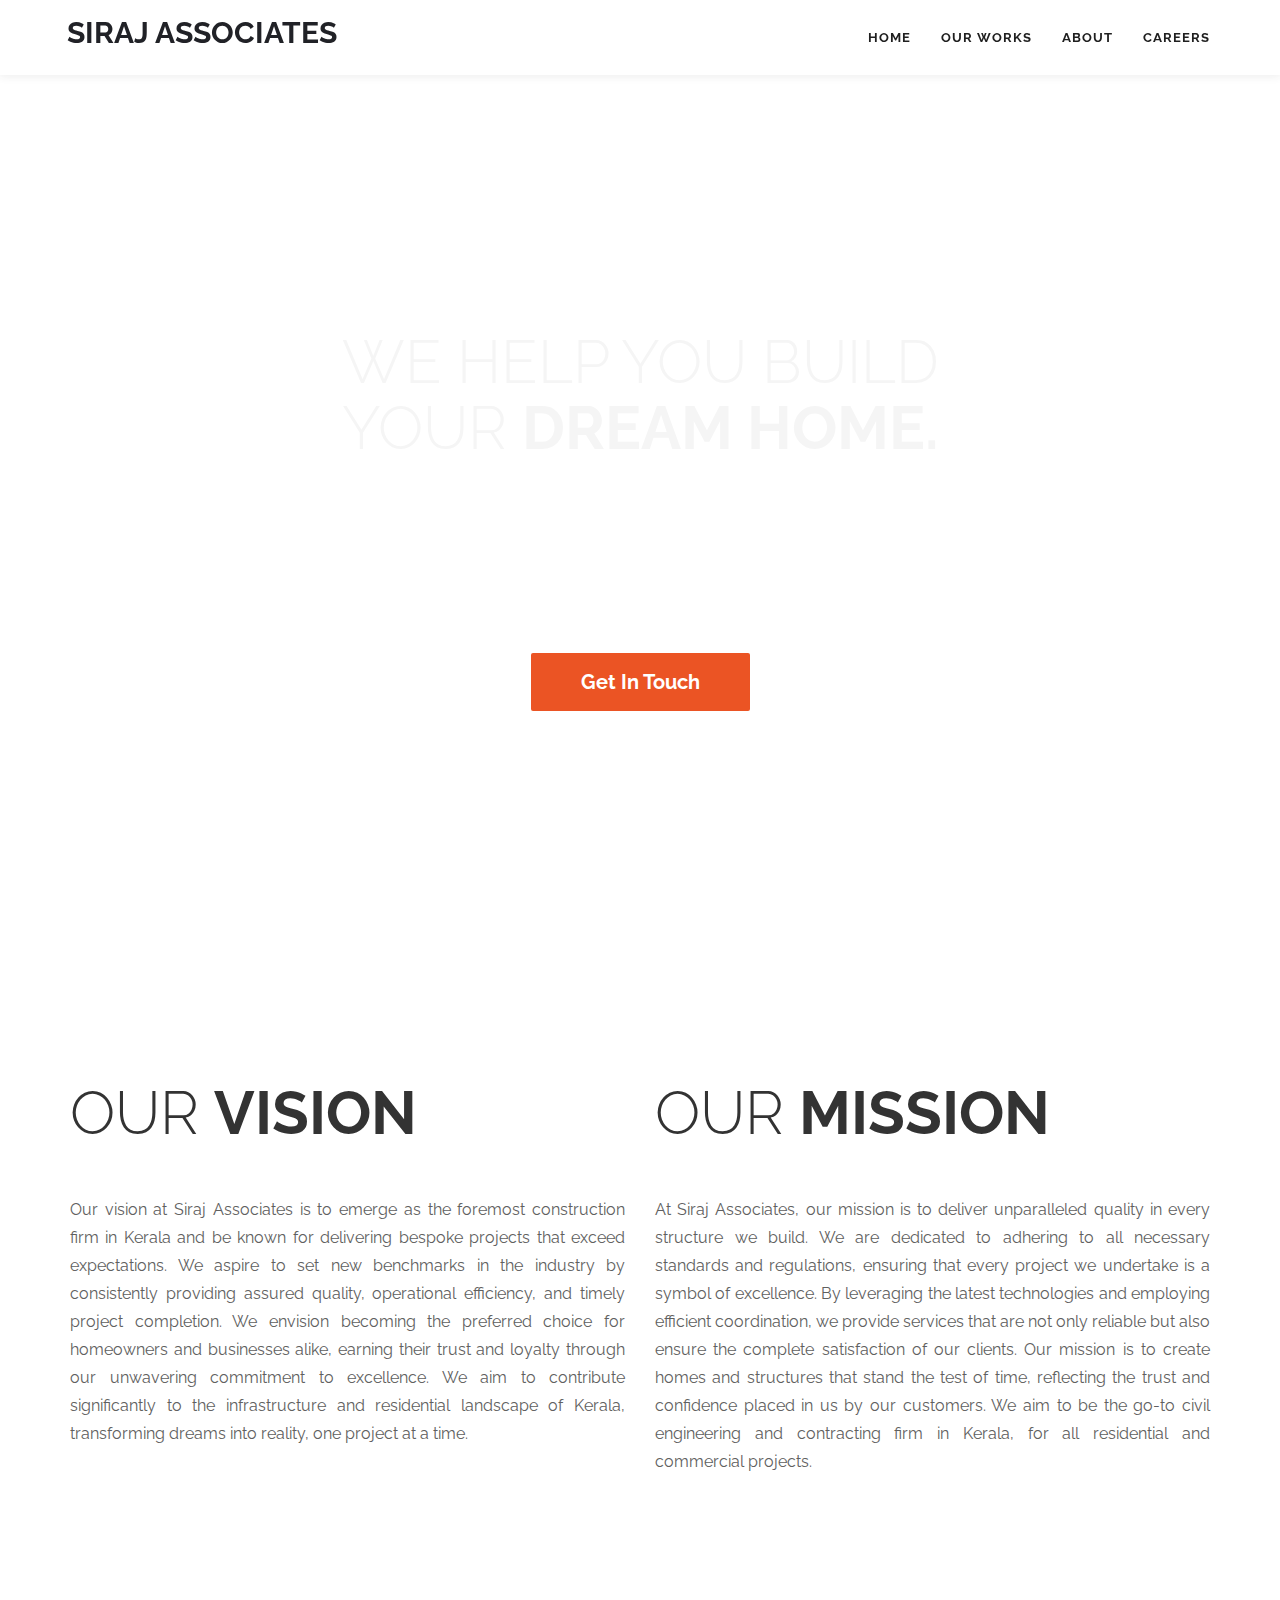
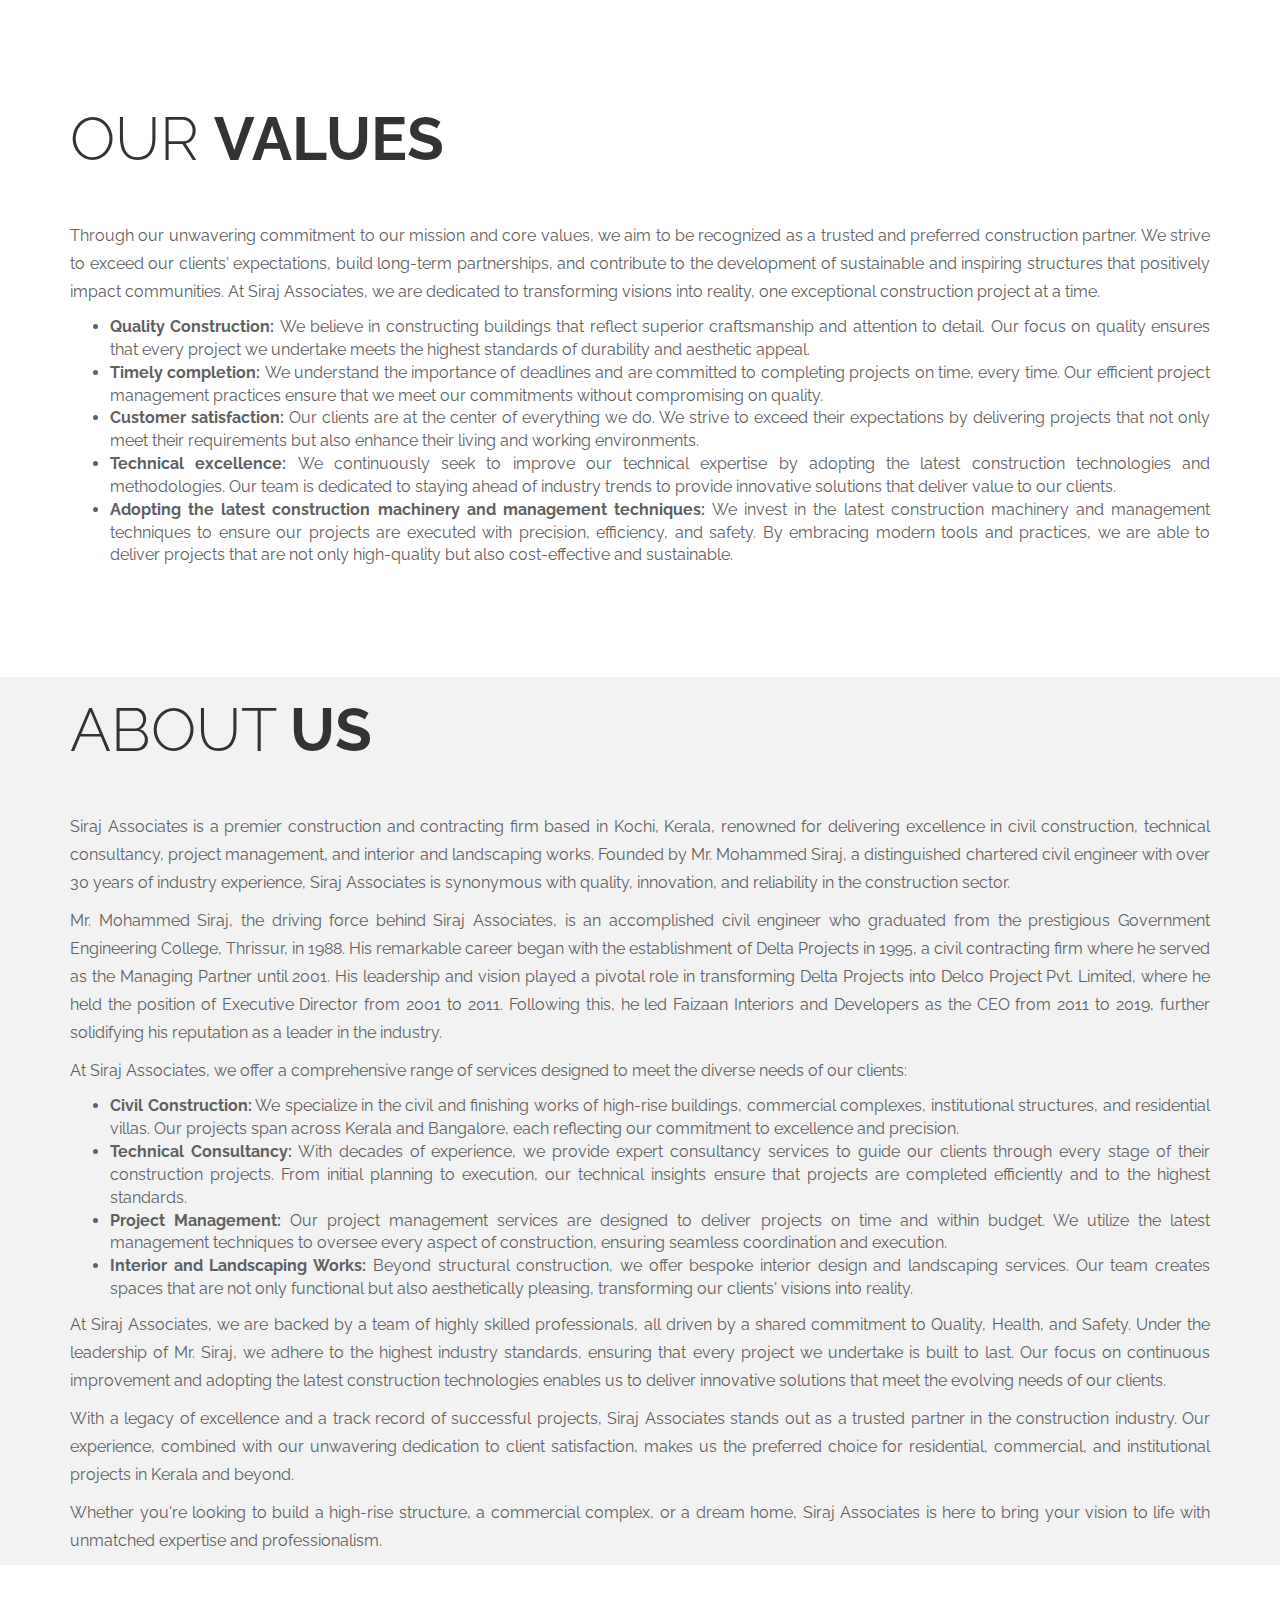
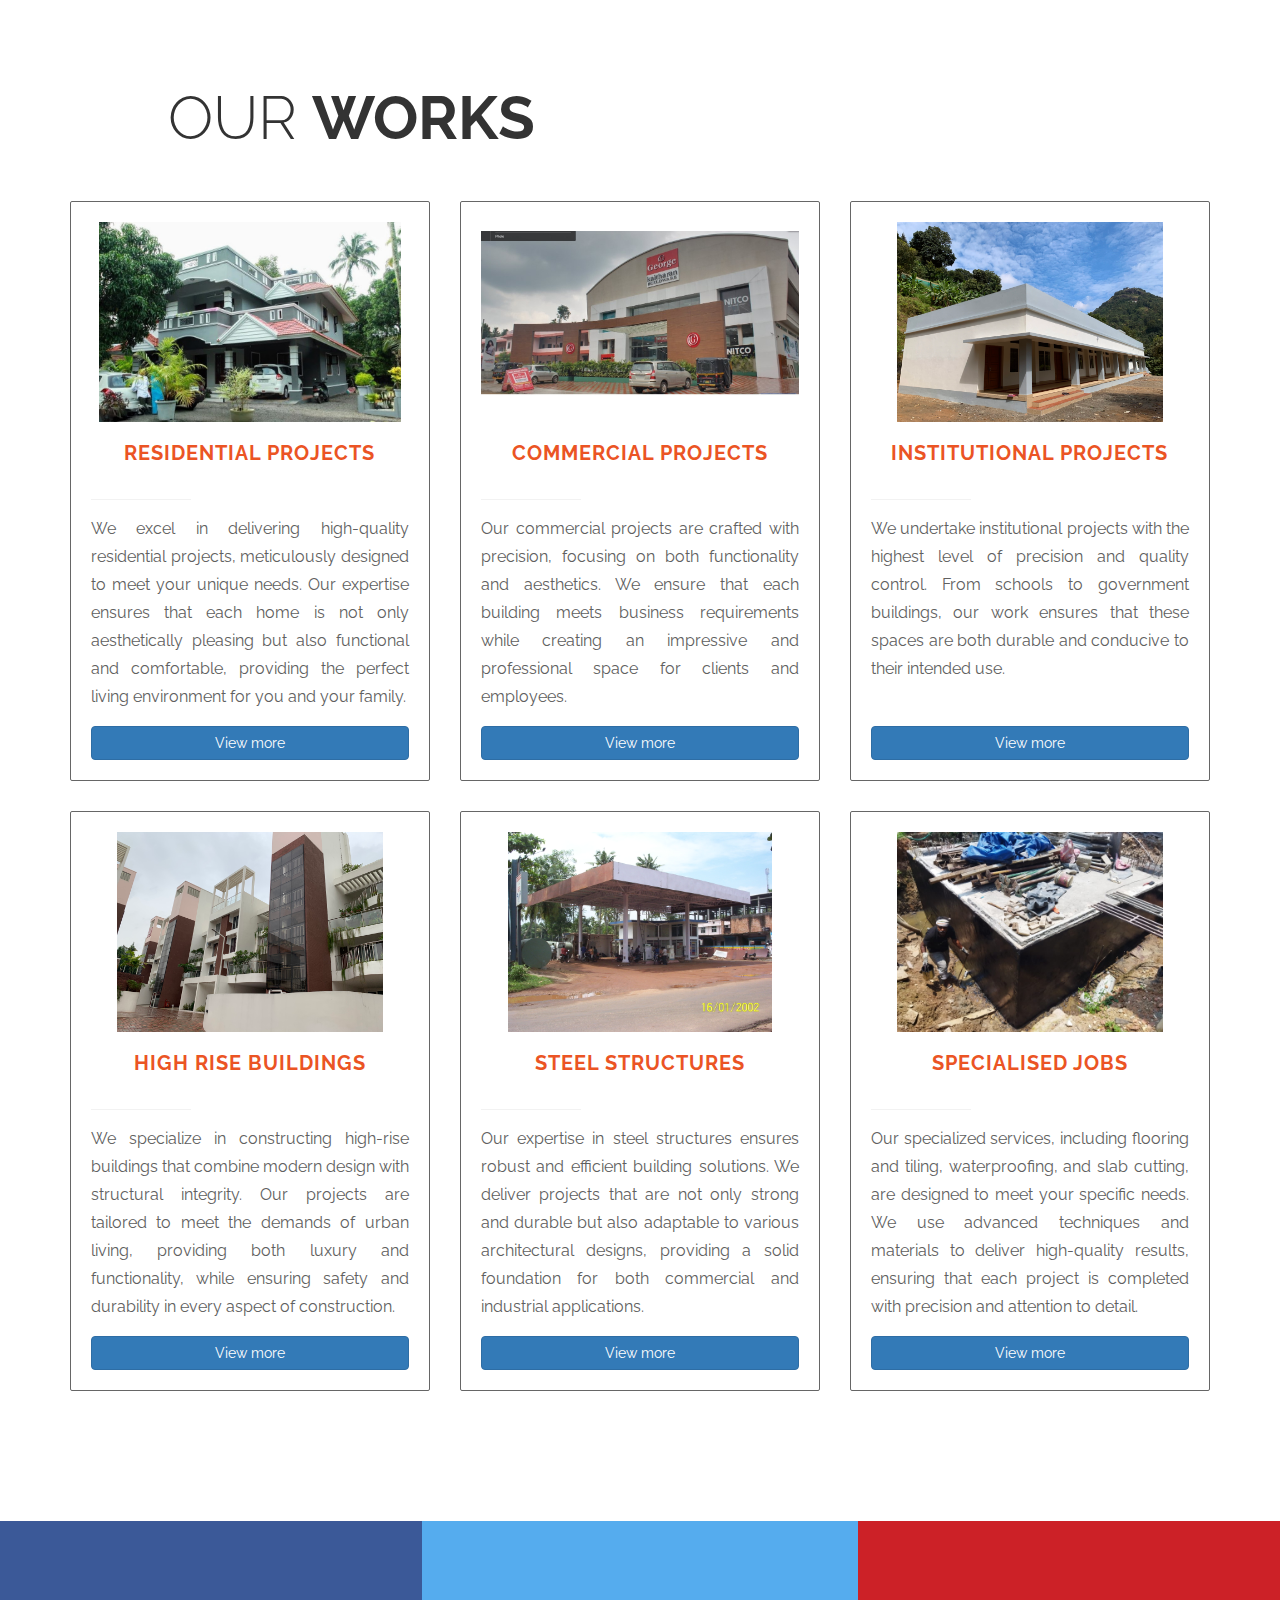
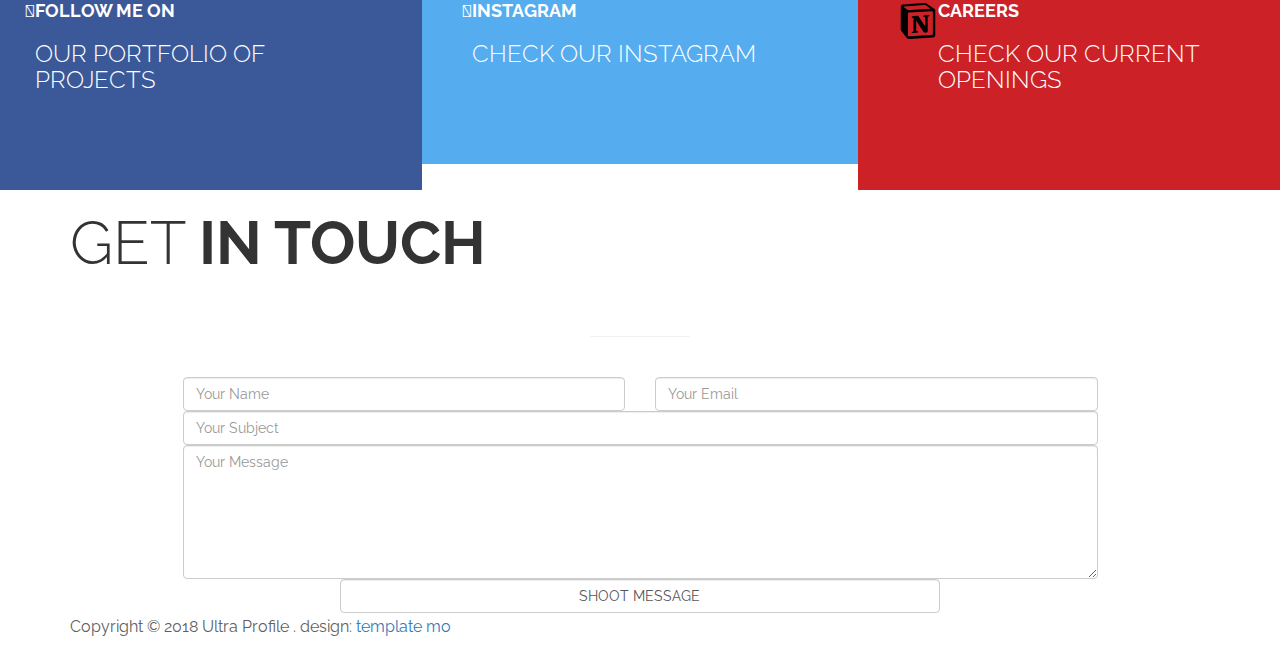
==== index.html @ d0ce7a7d "Update index.html" ====
<!DOCTYPE html>
<html lang="en">

<head>
    <meta charset="utf-8">
    <meta http-equiv="X-UA-Compatible" content="IE=Edge">
    <meta name="viewport" content="width=device-width, initial-scale=1">
    <meta name="keywords" content="">
    <meta name="description" content="">
    <!-- SITE TITLE -->
    <title>Siraj Associates</title>
    <!-- STYLESHEETS -->
    <link rel="stylesheet" href="css/bootstrap.min.css">
    <link rel="stylesheet" href="css/font-awesome.min.css">
    <link rel="stylesheet" href="css/templatemo-style.css">
    <link href='//fonts.googleapis.com/css?family=Raleway:400,300,600,700' rel='stylesheet' type='text/css'>

    <style>
        /* Custom styles for heading colors */
        h2.title {
            color: #333; /* Replace with the navbar item color */
        }
        }

        /* Matching color for the description sentence */
        .tm-home-description {
            color: #333; /* Replace with the same color as "We help you build your dream home." */
        }

        /* Fix for mobile scrolling issues */
        @media (max-width: 767px) {
            body {
                padding-top: 70px; /* Adjust based on your navbar height */
            }

            .navbar-fixed-top {
                position: absolute;
            }

            #home, #vision, #values, #about, #work {
                position: relative;
                z-index: 1;
                background-color: #ffffff;
            }

            .templatemo-home {
                min-height: auto;
                padding: 60px 0;
            }

            .sticky-navigation {
                position: fixed;
                top: 0;
                width: 100%;
                z-index: 100;
            }
        }
    </style>
</head>

<body data-spy="scroll" data-target="#rock-navigation">
    <!-- START NAVIGATION -->
    <div class="navbar navbar-default bs-dos-nav navbar-fixed-top sticky-navigation" role="navigation">
        <div class="container">

            <div class="navbar-header">
                <button class="navbar-toggle" data-toggle="collapse" data-target="#rock-navigation">
                    <span class="icon icon-bar"></span>
                    <span class="icon icon-bar"></span>
                    <span class="icon icon-bar"></span>
                </button>
                <a href="#" class="navbar-brand">SIRAJ ASSOCIATES</a>
            </div>
            <nav class="collapse navbar-collapse" id="rock-navigation">
                <ul class="nav navbar-nav navbar-right main-navigation text-uppercase">
                    <li><a href="#home" class="smoothScroll">Home</a></li>
                    <li><a href="#work" class="smoothScroll">Our Works</a></li>
                    <li><a href="#about" class="smoothScroll">About</a></li>
                    <li><a href="https://aqco.notion.site/Careers-at-Siraj-Associates-a86188a0a82646768760456f6e87852b" target="_blank" class="smoothScroll">Careers</a></li>
                </ul>
            </nav>
        </div>
    </div>
    <!-- END NAVIGATION -->

    <!-- START HOME -->
<section id="home" class="templatemo-home">
    <div class="container">
        <div class="row">
            <div class="col-md-2 col-sm-1"></div>
            <div class="col-md-8 col-sm-10">
                <h1 class="tm-home-title">We help you build your <strong>dream home.</strong></h1>
                <h2 class="tm-home-description" style="color: white;">We are a construction and contracting firm from <strong>Cochin</strong>. We strive to provide the highest <strong>quality</strong> service with a commitment to <strong>safety</strong> and <strong>customer satisfaction</strong>.</h2>
                <a href="https://api.whatsapp.com/send?phone=+916235393474&text=Hello%2C%20I%20would%20like%20to%20get%20in%20touch%20with%20Siraj%20Associates" class="btn btn-default smoothScroll tm-view-more-btn">Get In Touch</a>
            </div>
            <div class="col-md-2 col-sm-1"></div>
        </div>
    </div>
</section>
    <!-- END HOME -->

    <!-- START RESUME (VISION, MISSION, VALUES) -->
    <section id="vision" class="tm-padding-top-bottom-100">
        <div class="container">
            <div class="row">
                <!-- Left column -->
                <div class="col-md-6 col-sm-6">
                    <h2 class="title">Our <strong>Vision</strong></h2>
                    <p style="text-align: justify;">Our vision at Siraj Associates is to emerge as the foremost construction firm in Kerala and be known for delivering bespoke projects that exceed expectations. We aspire to set new benchmarks in the industry by consistently providing assured quality, operational efficiency, and timely project completion. We envision becoming the preferred choice for homeowners and businesses alike, earning their trust and loyalty through our unwavering commitment to excellence. We aim to contribute significantly to the infrastructure and residential landscape of Kerala, transforming dreams into reality, one project at a time.</p>
                </div>
                <!-- Right column -->
                <div class="col-md-6 col-sm-6">
                    <h2 class="title">Our <strong>Mission</strong></h2>
                    <p style="text-align: justify;">At Siraj Associates, our mission is to deliver unparalleled quality in every structure we build. We are dedicated to adhering to all necessary standards and regulations, ensuring that every project we undertake is a symbol of excellence. By leveraging the latest technologies and employing efficient coordination, we provide services that are not only reliable but also ensure the complete satisfaction of our clients. Our mission is to create homes and structures that stand the test of time, reflecting the trust and confidence placed in us by our customers. We aim to be the go-to civil engineering and contracting firm in Kerala, for all residential and commercial projects.</p>
                </div>
            </div>
        </div>
    </section>

    <section id="values" class="tm-padding-top-bottom-100">
        <div class="container">
            <div class="row">
                <div class="col-md-12">
                    <h2 class="title">Our <strong>Values</strong></h2>
                    <p style="text-align: justify;">Through our unwavering commitment to our mission and core values, we aim to be recognized as a trusted and preferred construction partner. We strive to exceed our clients' expectations, build long-term partnerships, and contribute to the development of sustainable and inspiring structures that positively impact communities. At Siraj Associates, we are dedicated to transforming visions into reality, one exceptional construction project at a time.</p>
                    <ul style="text-align: justify;">
                        <li><strong>Quality Construction: </strong>We believe in constructing buildings that reflect superior craftsmanship and attention to detail. Our focus on quality ensures that every project we undertake meets the highest standards of durability and aesthetic appeal.</li>
                        <li><strong>Timely completion: </strong>We understand the importance of deadlines and are committed to completing projects on time, every time. Our efficient project management practices ensure that we meet our commitments without compromising on quality.</li>
                        <li><strong>Customer satisfaction: </strong>Our clients are at the center of everything we do. We strive to exceed their expectations by delivering projects that not only meet their requirements but also enhance their living and working environments.</li>
                        <li><strong>Technical excellence: </strong>We continuously seek to improve our technical expertise by adopting the latest construction technologies and methodologies. Our team is dedicated to staying ahead of industry trends to provide innovative solutions that deliver value to our clients.</li>
                        <li><strong>Adopting the latest construction machinery and management techniques: </strong>We invest in the latest construction machinery and management techniques to ensure our projects are executed with precision, efficiency, and safety. By embracing modern tools and practices, we are able to deliver projects that are not only high-quality but also cost-effective and sustainable.</li>
                    </ul>
                </div>
            </div>
        </div>
    </section>
    <!-- END RESUME -->
<!--Start About-->
   <section id="about" class="tm-about" style="background-color: #f2f2f2;">
    <div class="container">
        <div class="row">
            <div class="col-md-12">
                <h2 class="title">About <strong>Us</strong></h2>
                <p style="text-align: justify;">Siraj Associates is a premier construction and contracting firm based in Kochi, Kerala, renowned for delivering excellence in civil construction, technical consultancy, project management, and interior and landscaping works. Founded by Mr. Mohammed Siraj, a distinguished chartered civil engineer with over 30 years of industry experience, Siraj Associates is synonymous with quality, innovation, and reliability in the construction sector.</p>
                <p style="text-align: justify;">Mr. Mohammed Siraj, the driving force behind Siraj Associates, is an accomplished civil engineer who graduated from the prestigious Government Engineering College, Thrissur, in 1988. His remarkable career began with the establishment of Delta Projects in 1995, a civil contracting firm where he served as the Managing Partner until 2001. His leadership and vision played a pivotal role in transforming Delta Projects into Delco Project Pvt. Limited, where he held the position of Executive Director from 2001 to 2011. Following this, he led Faizaan Interiors and Developers as the CEO from 2011 to 2019, further solidifying his reputation as a leader in the industry.</p>
                <p style="text-align: justify;">At Siraj Associates, we offer a comprehensive range of services designed to meet the diverse needs of our clients:</p>
                <ul style="text-align: justify;">
                    <li><strong>Civil Construction:</strong> We specialize in the civil and finishing works of high-rise buildings, commercial complexes, institutional structures, and residential villas. Our projects span across Kerala and Bangalore, each reflecting our commitment to excellence and precision.</li>
                    <li><strong>Technical Consultancy:</strong> With decades of experience, we provide expert consultancy services to guide our clients through every stage of their construction projects. From initial planning to execution, our technical insights ensure that projects are completed efficiently and to the highest standards.</li>
                    <li><strong>Project Management:</strong> Our project management services are designed to deliver projects on time and within budget. We utilize the latest management techniques to oversee every aspect of construction, ensuring seamless coordination and execution.</li>
                    <li><strong>Interior and Landscaping Works:</strong> Beyond structural construction, we offer bespoke interior design and landscaping services. Our team creates spaces that are not only functional but also aesthetically pleasing, transforming our clients' visions into reality.</li>
                </ul>
                <p style="text-align: justify;">At Siraj Associates, we are backed by a team of highly skilled professionals, all driven by a shared commitment to Quality, Health, and Safety. Under the leadership of Mr. Siraj, we adhere to the highest industry standards, ensuring that every project we undertake is built to last. Our focus on continuous improvement and adopting the latest construction technologies enables us to deliver innovative solutions that meet the evolving needs of our clients.</p>
                <p style="text-align: justify;">With a legacy of excellence and a track record of successful projects, Siraj Associates stands out as a trusted partner in the construction industry. Our experience, combined with our unwavering dedication to client satisfaction, makes us the preferred choice for residential, commercial, and institutional projects in Kerala and beyond.</p>
                <p style="text-align: justify;">Whether you're looking to build a high-rise structure, a commercial complex, or a dream home, Siraj Associates is here to bring your vision to life with unmatched expertise and professionalism.</p>
            </div>
        </div>
    </div>
</section>
<!-- END ABOUT -->


    <!-- START WORK -->
    <section id="work" class="tm-padding-top-bottom-100">
        <div class="container">
            <div class="row">
                <div class="col-md-offset-1 col-md-11">
                    <h2 class="title">Our <strong>Works</strong></h2>
                </div>
            </div>
            <div class="work-container">
                <!-- Residential Projects -->
                <div class="work-item">
                    <div class="work-wrapper">
                        <a href="https://www.behance.net/gallery/204777615/Residential-projects">
                            <div class="image-placeholder">
                                <img src="images/res 1.JPG" alt="Residential Projects">
                            </div>
                            <h3 class="text-uppercase tm-work-h3">RESIDENTIAL PROJECTS</h3>
                        </a>
                        <hr>
                        <p style="text-align: justify;">We excel in delivering high-quality residential projects, meticulously designed to meet your unique needs. Our expertise ensures that each home is not only aesthetically pleasing but also functional and comfortable, providing the perfect living environment for you and your family.</p>
                        <a href="https://www.behance.net/gallery/204777615/Residential-projects" class="btn btn-primary">View more</a>
                    </div>
                </div>

                <!-- Commercial Projects -->
                <div class="work-item">
                    <div class="work-wrapper">
                        <a href="https://www.behance.net/gallery/204777483/Commercial-Buildings">
                            <div class="image-placeholder">
                                <img src="images/com 1.jpg" alt="Commercial Projects">
                            </div>
                            <h3 class="text-uppercase tm-work-h3">COMMERCIAL PROJECTS</h3>
                        </a>
                        <hr>
                        <p style="text-align: justify;">Our commercial projects are crafted with precision, focusing on both functionality and aesthetics. We ensure that each building meets business requirements while creating an impressive and professional space for clients and employees.</p>
                        <a href="https://www.behance.net/gallery/204777483/Commercial-Buildings" class="btn btn-primary">View more</a>
                    </div>
                </div>

                <!-- Institutional Projects -->
                <div class="work-item">
                    <div class="work-wrapper">
                        <a href="https://www.behance.net/gallery/204776405/Schools">
                            <div class="image-placeholder">
                                <img src="images/school 4.JPG" alt="Institutional Projects">
                            </div>
                            <h3 class="text-uppercase tm-work-h3">INSTITUTIONAL PROJECTS</h3>
                        </a>
                        <hr>
                        <p style="text-align: justify;">We undertake institutional projects with the highest level of precision and quality control. From schools to government buildings, our work ensures that these spaces are both durable and conducive to their intended use.</p>
                        <a href="https://www.behance.net/gallery/204776405/Schools" class="btn btn-primary">View more</a>
                    </div>
                </div>

               <!-- HIGH RISE BUILDINGS -->
<div class="work-item">
    <div class="work-wrapper">
        <a href="https://www.behance.net/gallery/206910641/High-rise-buildings">
            <div class="image-placeholder">
                                <img src="images/highrise.JPG" alt="High Rise">
                            </div>
            <h3 class="text-uppercase tm-work-h3">HIGH RISE BUILDINGS</h3>
        </a>
        <hr>
        <p style="text-align: justify;">We specialize in constructing high-rise buildings that combine modern design with structural integrity. Our projects are tailored to meet the demands of urban living, providing both luxury and functionality, while ensuring safety and durability in every aspect of construction.</p>
        <a href="https://www.behance.net/gallery/206910641/High-rise-buildings" class="btn btn-primary">View more</a>
    </div>
</div>

<!-- STEEL STRUCTURES -->
<div class="work-item">
    <div class="work-wrapper">
        <a href="https://www.behance.net/gallery/204763723/Flooring-and-tiling">
            <div class="image-placeholder">
                <img src="images/steel.JPG" alt="Steel Structures">
            </div>
            <h3 class="text-uppercase tm-work-h3">STEEL STRUCTURES</h3>
        </a>
        <hr>
        <p style="text-align: justify;">Our expertise in steel structures ensures robust and efficient building solutions. We deliver projects that are not only strong and durable but also adaptable to various architectural designs, providing a solid foundation for both commercial and industrial applications.</p>
        <a href="https://www.behance.net/gallery/204763723/Flooring-and-tiling" class="btn btn-primary">View more</a>
    </div>
</div>

<!-- SPECIALISED JOBS -->
<div class="work-item">
    <div class="work-wrapper">
        <a href="https://www.behance.net/gallery/204764161/Slab-cutting-and-concrete-wall-cutting">
            <div class="image-placeholder">
                <img src="images/special.JPG" alt="Special Jobs">
            </div>
            <h3 class="text-uppercase tm-work-h3">SPECIALISED JOBS</h3>
        </a>
        <hr>
        <p style="text-align: justify;">Our specialized services, including flooring and tiling, waterproofing, and slab cutting, are designed to meet your specific needs. We use advanced techniques and materials to deliver high-quality results, ensuring that each project is completed with precision and attention to detail.</p>
        <a href="https://www.behance.net/gallery/204764161/Slab-cutting-and-concrete-wall-cutting" class="btn btn-primary">View more</a>
    </div>
</div>
            </div>
        </div>
    </section>
    <!-- END WORK -->
<!-- START SOCIAL -->
	<section id="social" class="tm-social">
		<div class="container">
			<div class="row">
				<div class="col-md-4 col-sm-4 wow rotateInUpLeft" data-wow-delay="0.3s">
					<div class="media facebook">
						<a href="https://www.behance.net/ashfaqueahammed3">
							<div class="media-object pull-left">
								<i class="fa-brands fa-behance"></i>
							</div>
							<div class="media-body">
								<h4 class="media-heading tm-social-title">Follow me on</h4>
								<h3>Our Portfolio of projects</h3>
							</div>
						</a>
					</div>
				</div>
				<div class="col-md-4 col-sm-4 wow rotateInUpLeft" data-wow-delay="0.6s">
					<div class="media twitter">
						<a href="#">
							<div class="media-object pull-left">
								<i class="fa-brands fa-instagram"></i>
							</div>
							<div class="media-body">
								<h4 class="media-heading tm-social-title">Instagram</h4>
								<h3>Check our Instagram</h3>
							</div>
						</a>
					</div>
				</div>
				<div class="col-md-4 col-sm-4 wow rotateInUpLeft" data-wow-delay="0.9s">
    <div class="media pinterest">
        <a href="https://aqco.notion.site/Careers-at-Siraj-Associates-a86188a0a82646768760456f6e87852b" target="_blank">
            <div class="media-object pull-left">
                <img src="images/notion.svg" alt="Notion Logo" style="width:40px; height:auto;">
            </div>
            <div class="media-body">
                <h4 class="media-heading tm-social-title">Careers</h4>
                <h3>Check our current openings</h3>
            </div>
        </a>
    </div>
</div>
			</div>
		</div>
	</section>
	<!-- END SOCIAL -->

<!-- START CONTACT -->
	<section id="contact" class="tm-contact">
		<div class="container">
			<div class="row">
				<div class="col-md-12">					
					<h2 class="title">Get <strong>In Touch</strong></h2>
					<hr>					
				</div>
				<div class="col-md-1 col-sm-1"></div>
				<div class="col-md-10 col-sm-10">
					<form action="#" method="post">
						<div class="col-md-6 col-sm-6">
							<input class="form-control" type="text" placeholder="Your Name">
						</div>
						<div class="col-md-6 col-sm-6">
							<input class="form-control" type="email" placeholder="Your Email">
						</div>
						<div class="col-md-12 col-sm-12">
							<input class="form-control" type="text" placeholder="Your Subject">
							<textarea class="form-control" placeholder="Your Message" rows="6"></textarea>
						</div>
						<div class="col-md-offset-2 col-md-8 col-sm-offset-2 col-sm-8">
							<input class="form-control" type="submit" value="SHOOT MESSAGE">
						</div>
					</form>
				</div>
				<div class="col-md-1 col-sm-1"></div>
				<div class="col-md-12 col-sm-12">
					<p>Copyright &copy; 2018 Ultra Profile
                    . design: <a rel="nofollow noopener" href="https://templatemo.com">template mo</a></p>
				</div>
			</div>
		</div>
	</section>
	<!-- END CONTACT -->


    <!-- SCRIPTS -->
    <script src="js/jquery.js"></script>
    <script src="js/bootstrap.min.js"></script>
    <script src="js/jquery.stellar.min.js"></script>
    <script src="js/jquery.magnific-popup.min.js"></script>
    <script src="js/smoothscroll.js"></script>
    <script src="js/custom.js"></script>

</body>

</html>
---- css/templatemo-style.css ----
/* Base Styles */
body {
    background: #ffffff;
    font-family: 'Raleway', sans-serif;
    font-size: 16px;
    color: #606060;
    position: relative;
    padding-top: 60px; /* Adjusts for fixed navbar */
}

html, body {
    width: 100%;
    overflow-x: hidden;
}

h1, h2, h3 {
    font-weight: 300;
}

p {
    line-height: 28px;
}

hr {
    border-color: #f2f2f2;
    width: 100px;
    margin-bottom: 40px;
}

/* Title Styles */
.title {
    color: #f7ebeb;
    font-size: 60px;
    padding-bottom: 40px;
    text-transform: uppercase;
}

/* Navigation Styles */
.sticky-navigation {
    opacity: 1;
}

.navbar-default {
    position: fixed;
    top: 0;
    width: 100%;
    background: #fff;
    border: none;
    box-shadow: 0 2px 8px rgba(50, 50, 50, 0.08);
    margin: 0;
    padding: 0;
    z-index: 1000; /* Keeps navbar on top */
}

.navbar-default .navbar-brand {
    color: #212227;
    font-weight: bold;
    font-size: 30px;
    line-height: 45px;
    padding: 10px 0 0 12px;
}

.navbar-default .navbar-nav li a {
    color: #202020;
    font-size: 13px;
    font-weight: bold;
    line-height: 45px;
    letter-spacing: 1px;
}

.navbar-default .navbar-nav li a:hover,
.navbar-default .navbar-nav > .active > a {
    color: #eb5424;
    background-color: transparent;
}

.navbar-default .navbar-toggle {
    border: none;
    padding-top: 10px;
}

.navbar-default .navbar-toggle .icon-bar {
    background: #eb5424;
    border-color: transparent;
}

.navbar-default .navbar-toggle:hover,
.navbar-default .navbar-toggle:focus {
    background-color: transparent;
}

/* Home Section Styles */
.templatemo-home {
    background: url('../images/home-BG.jpg') no-repeat center center fixed;
    background-size: cover;
    color: #5f5f5f;
    display: flex;
    align-items: center;
    text-align: center;
    height: 100vh;
}

.tm-home-title,
.tm-home-subtitle {
    text-transform: uppercase;
}

.tm-home-title {
    font-size: 60px;
    color: #f5f5f5;
}

.tm-home-subtitle {
    color: #f5f5f5;
    font-weight: bold;
    padding-bottom: 40px;
    letter-spacing: 2px;
}

.tm-view-more-btn {
    background: #eb5424;
    color: #ffffff;
    border: none;
    border-radius: 2px;
    font-size: 20px;
    font-weight: 700;
    margin-top: 30px;
    padding: 15px 50px;
    transition: all 0.6s ease-in;
}

.tm-view-more-btn:hover {
    background: #ffffff;
    color: #eb5424;
}

/* Work Section Styles */
.tm-padding-top-bottom-100 {
    padding-top: 100px;
    padding-bottom: 100px;
}

.tm-work-h3 {
    color: #eb5424;
    font-size: 20px;
    font-weight: bold;
    letter-spacing: 1px;
    padding-bottom: 10px;
}

.work-container {
    display: flex;
    flex-wrap: wrap;
    justify-content: space-between;
}

.work-item {
    flex-basis: calc(33.333% - 20px);
    margin-bottom: 30px;
}

.work-wrapper {
    border: 1px solid #666;
    border-radius: 2px;
    text-align: center;
    padding: 20px;
    height: 100%;
    display: flex;
    flex-direction: column;
    transition: all 0.6s ease-in;
}

.work-wrapper:hover {
    border-color: #eb5424;
}

.image-placeholder {
    width: 100%;
    height: 200px;
    background-color: #ffffff;
    display: flex;
    align-items: center;
    justify-content: center;
    overflow: hidden;
    margin-bottom: 15px;
}

.image-placeholder img {
    max-width: 100%;
    max-height: 100%;
    object-fit: cover;
}

.work-wrapper hr {
    margin: 15px 0;
}

.work-wrapper p {
    flex-grow: 1;
    margin-bottom: 15px;
}

.btn-primary {
    display: inline-block;
    margin-top: auto;
}

/* About Us Section Styles */
.section-about-us {
    background-color: #cbcbd8; /* Light gray background */
    padding-top: 40px;
    padding-bottom: 40px;
    margin-top: 0px; /* Minimize gap */
}

/* Our Mission and Our Values Section Styles */
.section-mission, .section-values {
    padding-top: 40px;  /* Reduce gap */
    padding-bottom: 20px; /* Reduce gap */
    margin-bottom: 0px;  /* Remove gap */
}

.section-mission h2, .section-values h2 {
    font-size: 2.5em;
    margin-bottom: 20px;
    text-align: center;
}

.section-mission p, .section-values p {
    font-size: 1.2em;
    margin-bottom: 20px;
    text-align: center;
}

/* Responsive Design */
@media (max-width: 991px) {
    .work-item {
        flex-basis: calc(50% - 15px);
    }
}

@media (max-width: 767px) {
    .work-item {
        flex-basis: 100%;
    }
}

/* Portfolio Section Styles */
.tm-portfolio {
    background: #f8f8f8;
    padding-top: 80px;
}

.tm-portfolio .container,
.tm-portfolio .col-md-3,
.tm-portfolio .col-sm-3 {
    padding: 0;
    margin: 0;
}

.tm-portfolio-title {
    text-align: center;
    text-transform: uppercase;
}

.portfolio-item-title {
    font-weight: bold;
    margin-top: 10px;
    text-transform: uppercase;
}

.portfolio-thumb {
    overflow: hidden;
    margin: 0;
    position: relative;
}

.portfolio-overlay {
    display: flex;
    flex-direction: column;
    justify-content: center;
    background: #eb5424;
    color: #ffffff;
    top: 0;
    right: 0;
    left: 0;
    bottom: 0;
    width: 100%;
    height: 100%;
    padding: 0 40px;
    text-align: center;
    position: absolute;
    opacity: 0;
    transition: all 0.4s ease-in-out;
}

.portfolio-thumb:hover .portfolio-overlay {
    opacity: 0.8;
    transform: scale(1.0);
}

.portfolio-overlay .fa {
    border: 1px solid #666;
    color: #666;
    width: 40px;
    height: 40px;
    line-height: 40px;
    text-align: center;
    margin-right: 6px;
    margin-bottom: 10px;
}

/* Filter Section Styles */
.filter-wrapper {
    width: 100%;
    margin: 0;
    padding: 0;
}

.filter-buttons {
    text-align: center;
    margin-bottom: 60px;
}

.filter-buttons button {
    border: 1px solid #eb5424;
    background: transparent;
    color: #eb5424;
    font-size: 16px;
    padding: 10px 30px;
    text-transform: uppercase;
    transition: all 0.4s ease-in-out;
    margin: 0 5px;
}

.filter-buttons button.active,
.filter-buttons button:hover {
    background: #eb5424;
    color: #fff;
}

/* START SOCIAL */
.tm-social {
  text-transform: uppercase;
}
.tm-social .container {
  width: 100%;
  padding: 0;
  margin: 0;
}
.tm-social .col-md-4 {
  padding: 0;
  margin: 0;
}
.facebook:hover,
.twitter:hover,
.pinterest:hover {
  background: #202020;
}
.facebook { background: #3b5998; }
.twitter { background: #55acee; }
.pinterest { background: #cc2127; }
.media {
  padding: 80px 40px 80px 40px;
  -webkit-transition: all 0.6s ease-in;
          transition: all 0.6s ease-in;
}
.tm-social a {
  color: #ffffff;
  display: inline-block;
  text-decoration: none;
}
.tm-social .media .fa {
  background: #ffffff;
  border-radius: 2px;
  color: #707070;
  font-size: 30px;
  width: 60px;
  height: 60px;
  line-height: 60px;
  text-align: center;
  margin-right: 20px;
}
.tm-social-title {
  font-family: 'Raleway', sans-serif;
  font-weight: bold;
}
/* END SOCIAL */
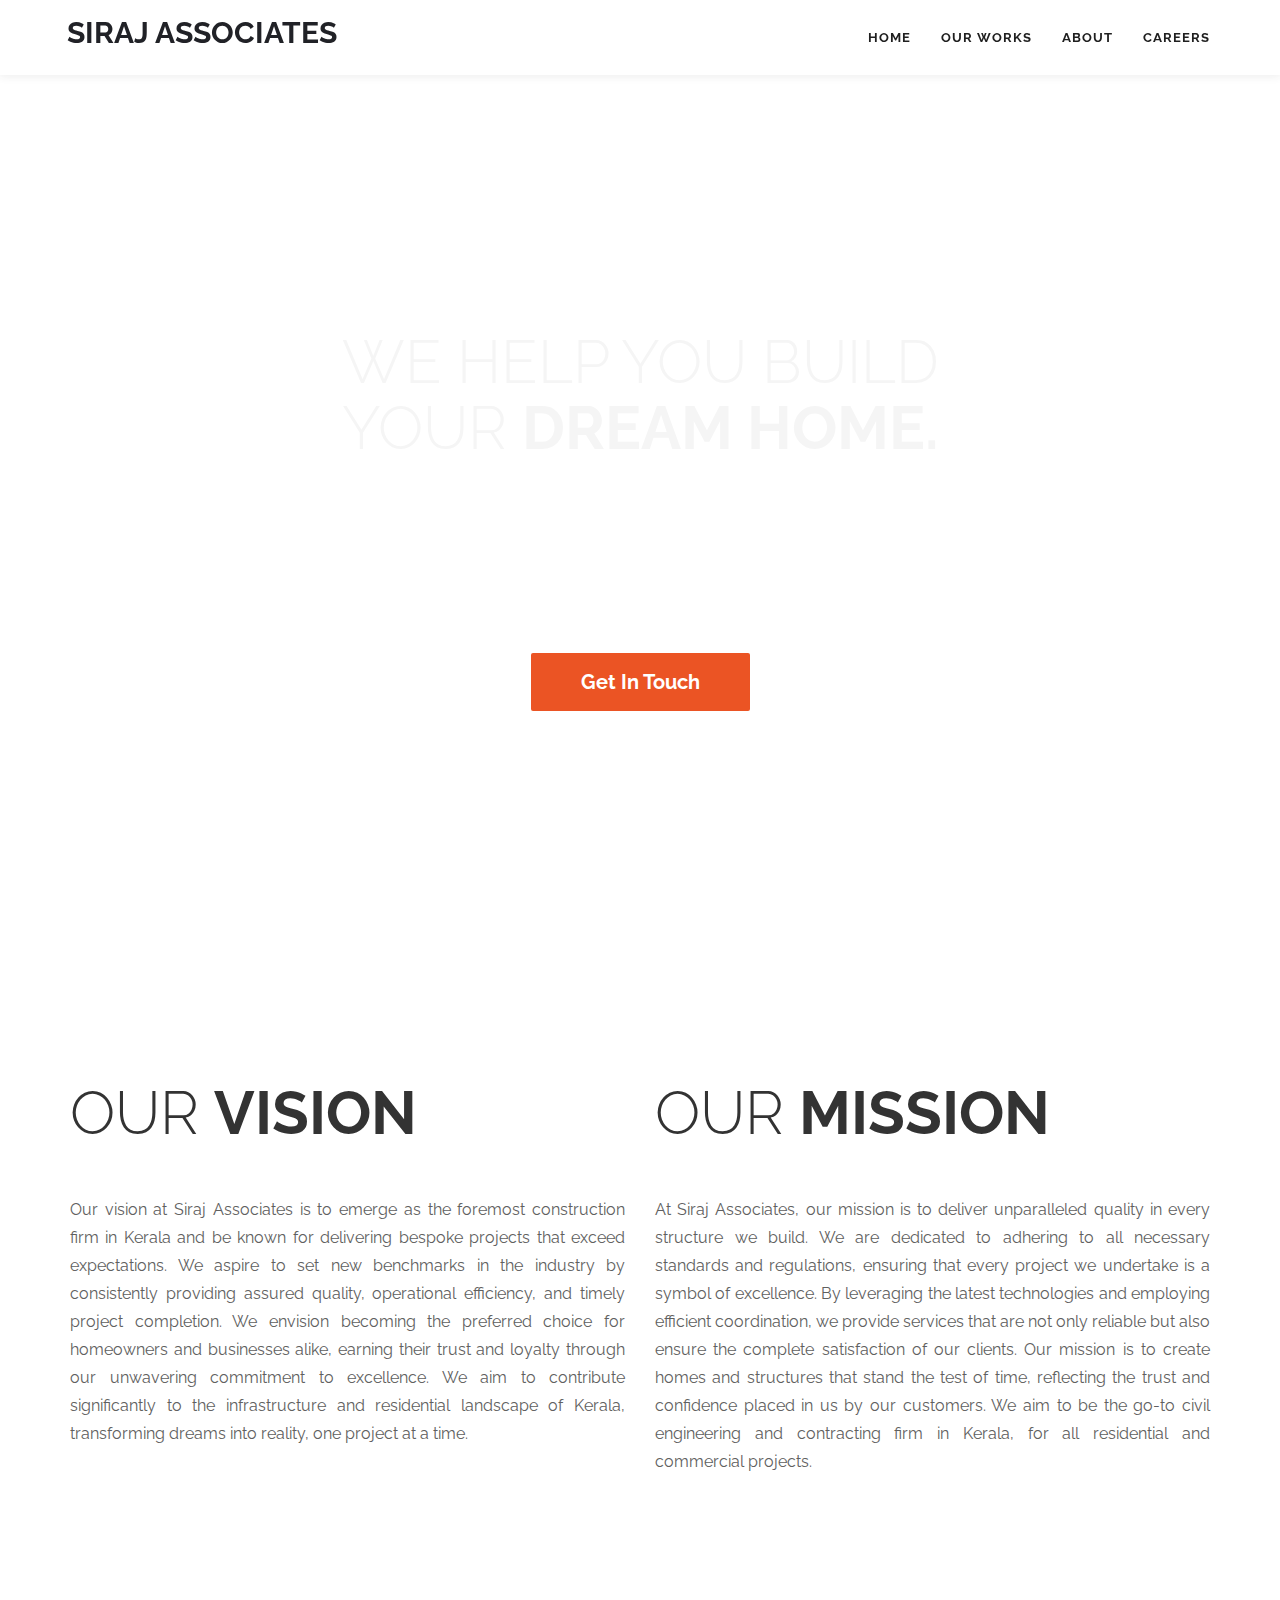
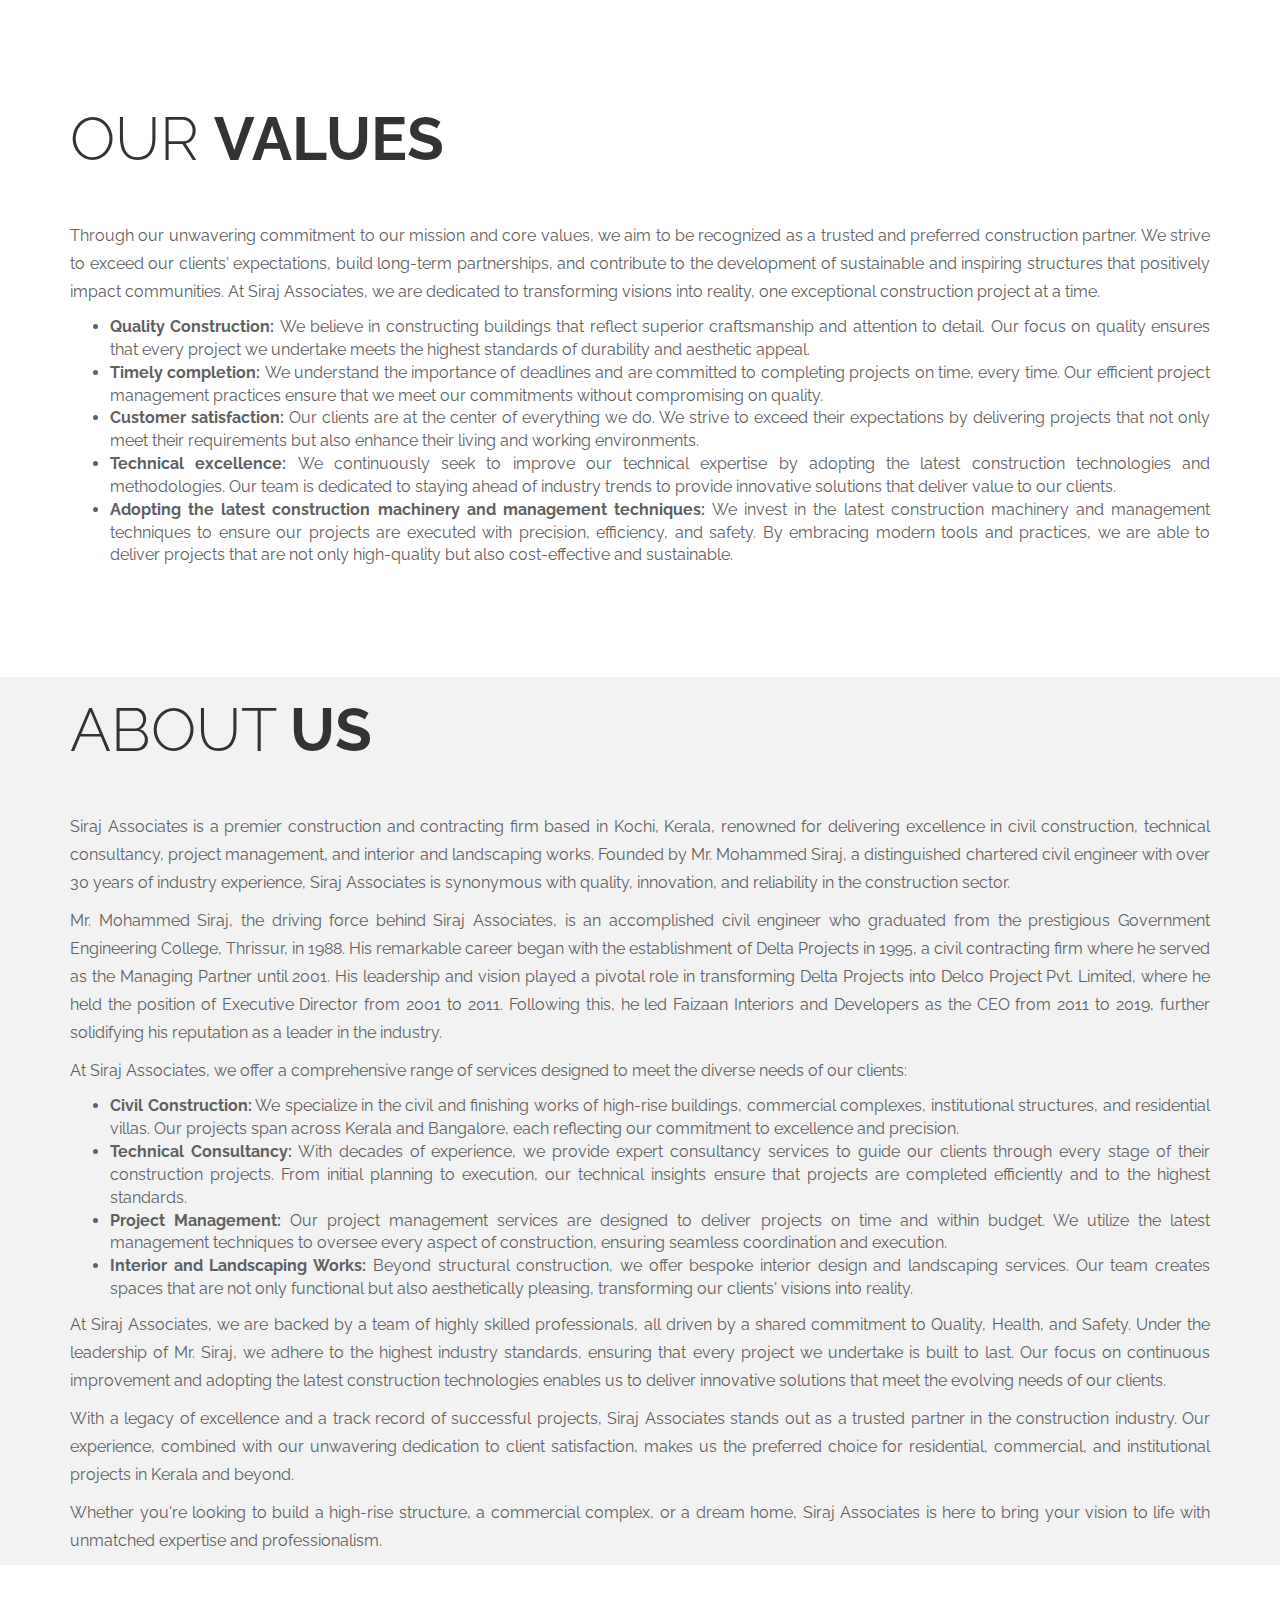
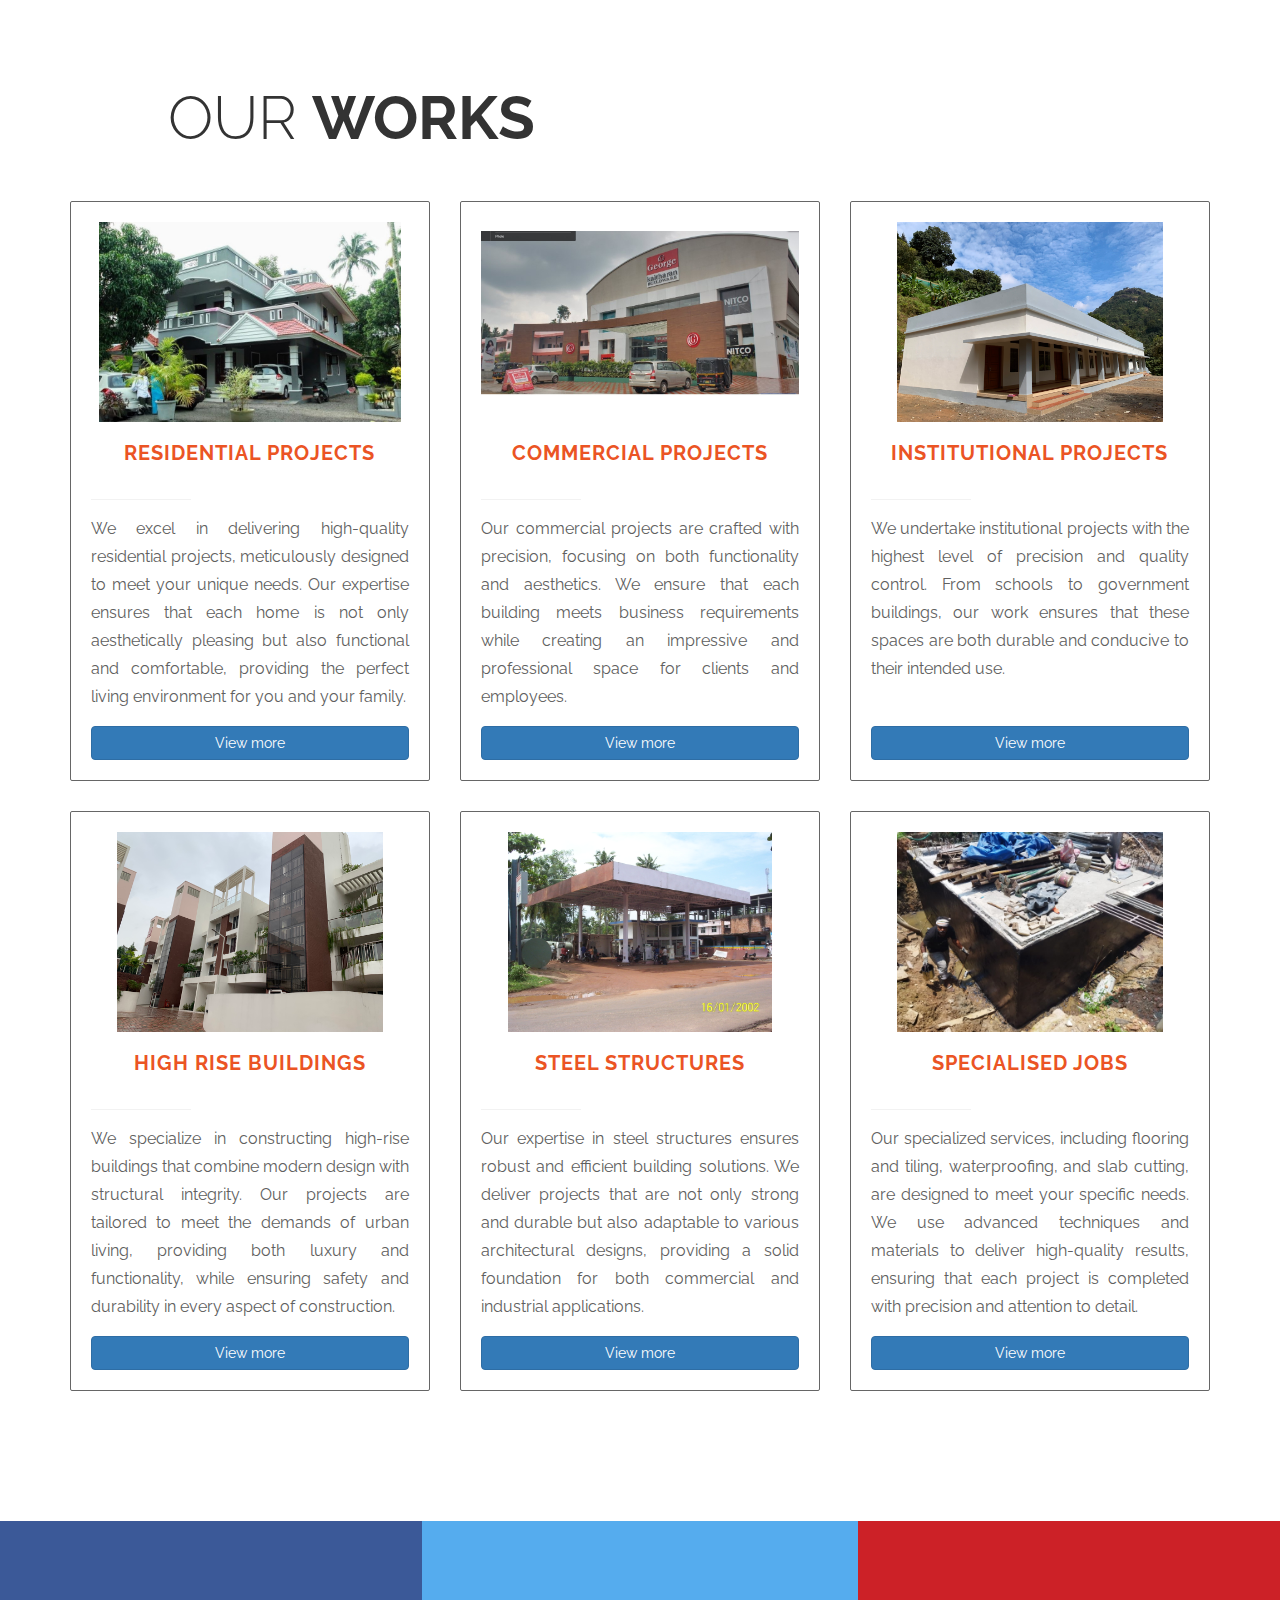
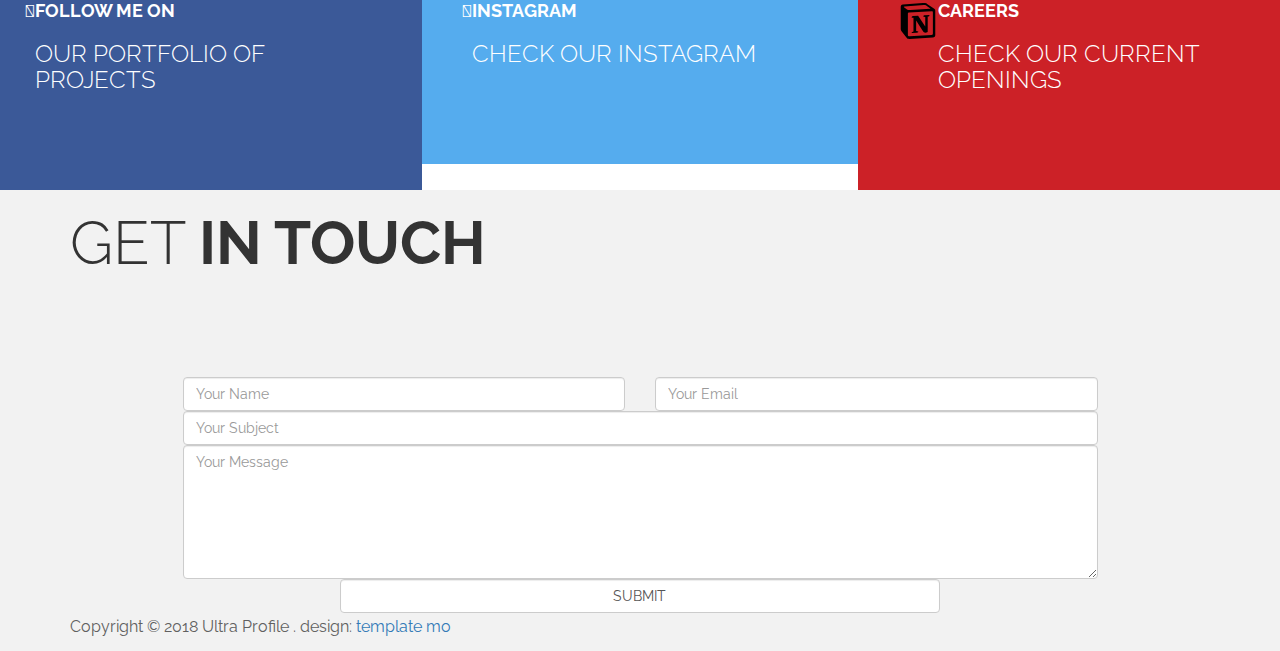
==== commit 8acd387f: "Update index.html" ====
--- a/index.html
+++ b/index.html
@@ -311,7 +311,7 @@
 	<!-- END SOCIAL -->
 
 <!-- START CONTACT -->
-	<section id="contact" class="tm-contact">
+	<section id="contact" class="tm-contact" style="background-color: #f2f2f2;">
 		<div class="container">
 			<div class="row">
 				<div class="col-md-12">					
@@ -332,7 +332,7 @@
 							<textarea class="form-control" placeholder="Your Message" rows="6"></textarea>
 						</div>
 						<div class="col-md-offset-2 col-md-8 col-sm-offset-2 col-sm-8">
-							<input class="form-control" type="submit" value="SHOOT MESSAGE">
+							<input class="form-control" type="submit" value="SUBMIT">
 						</div>
 					</form>
 				</div>
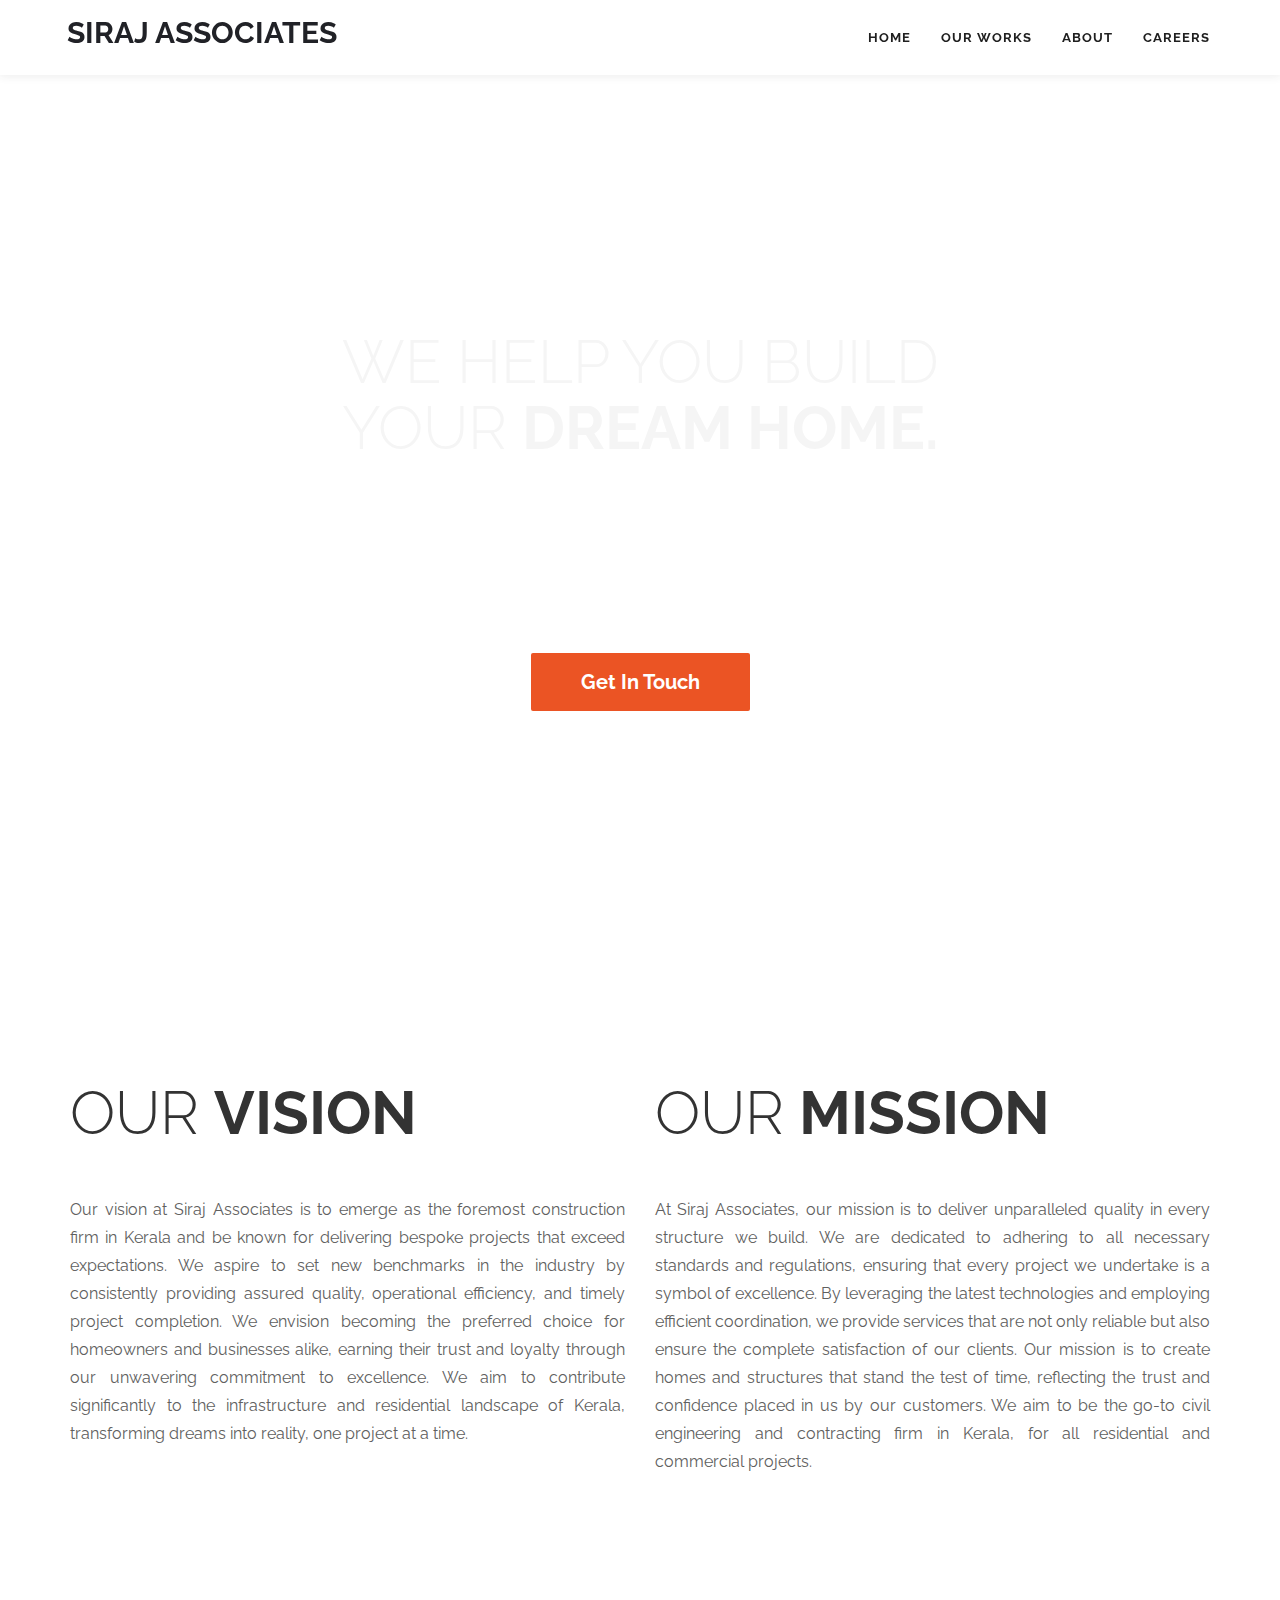
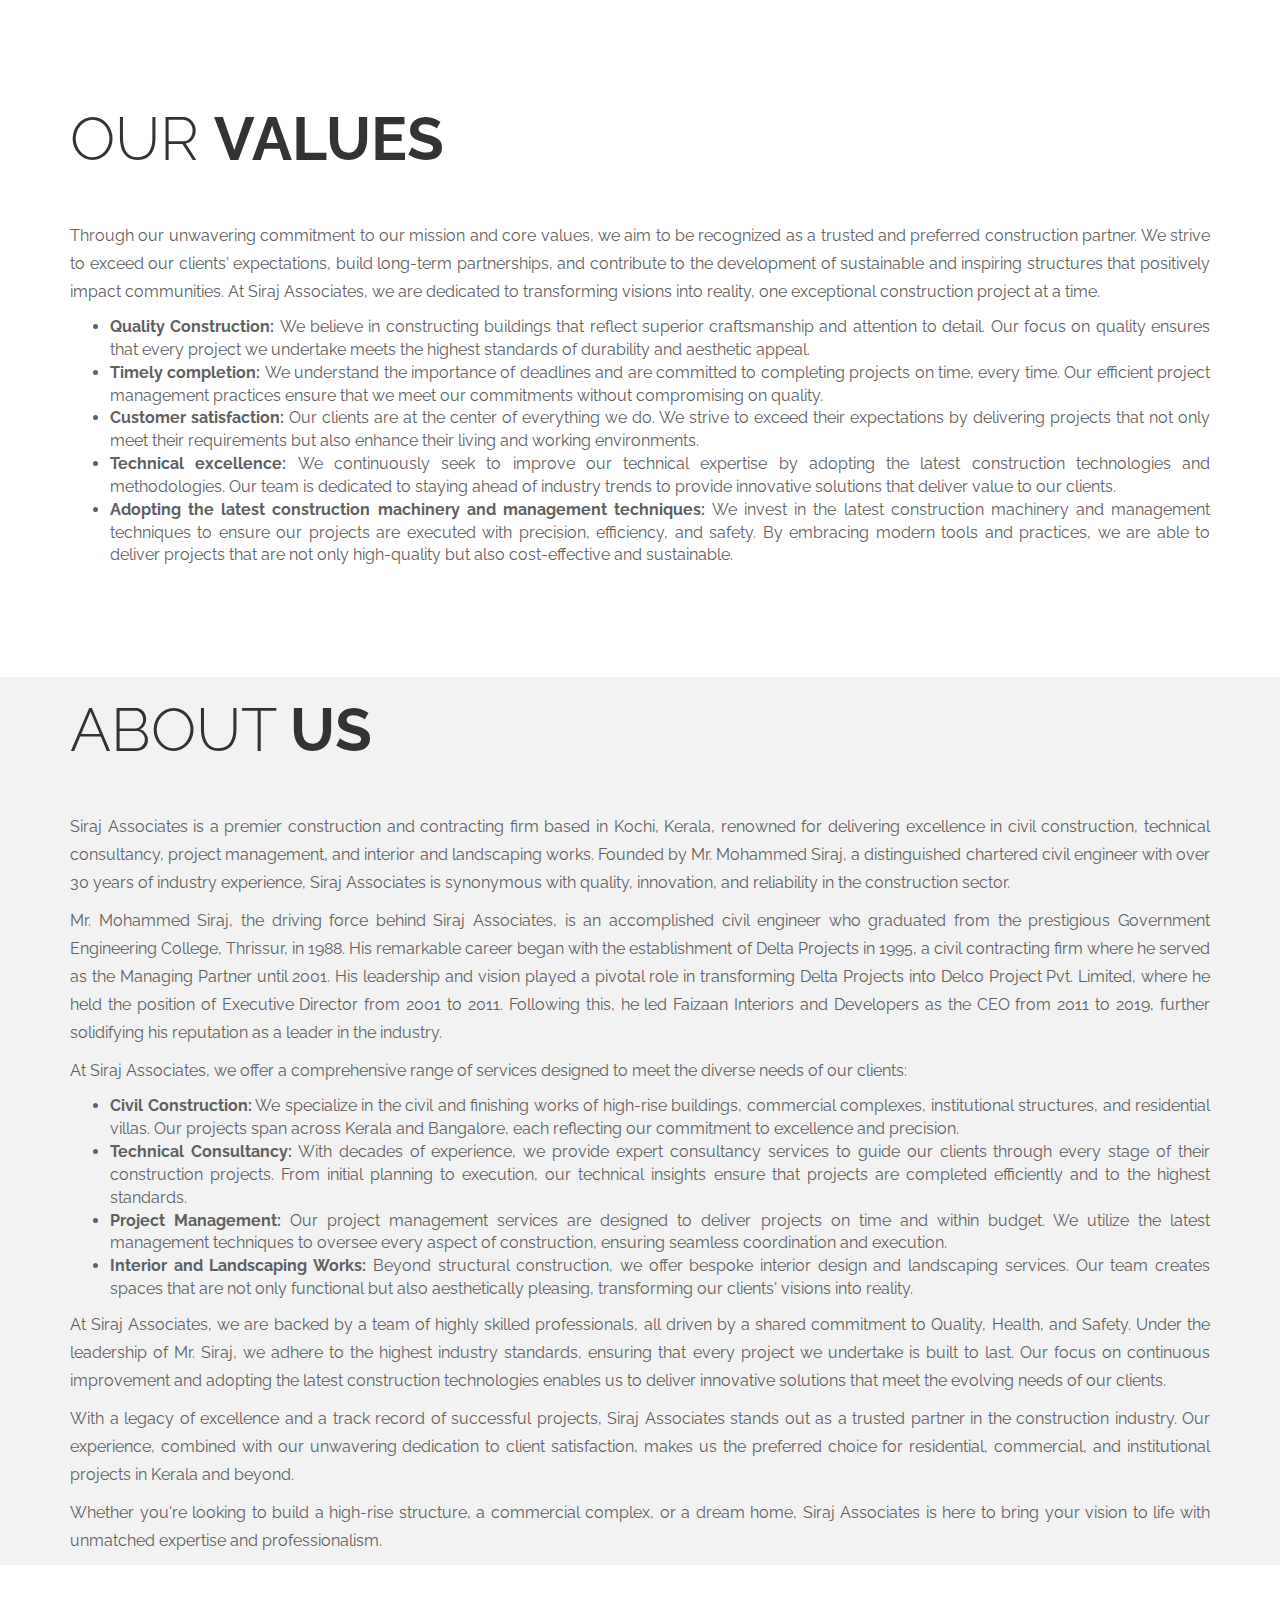
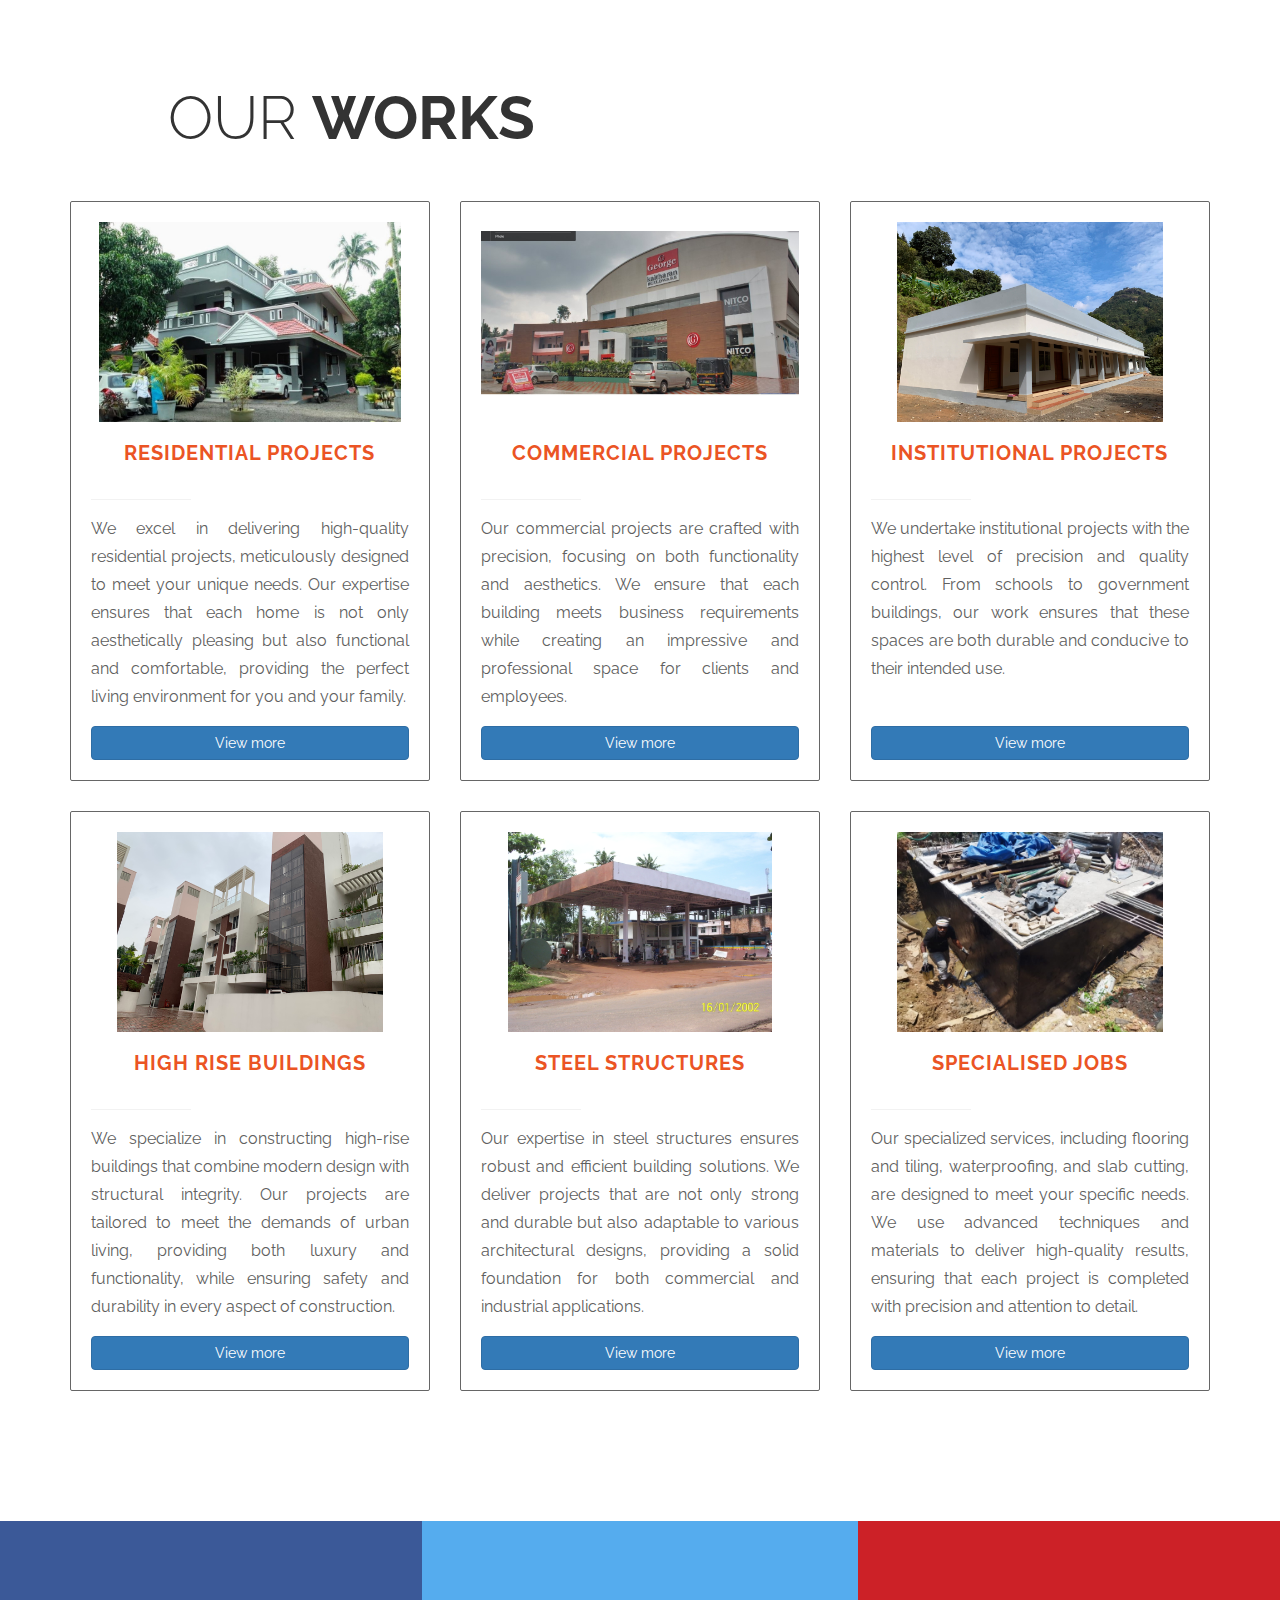
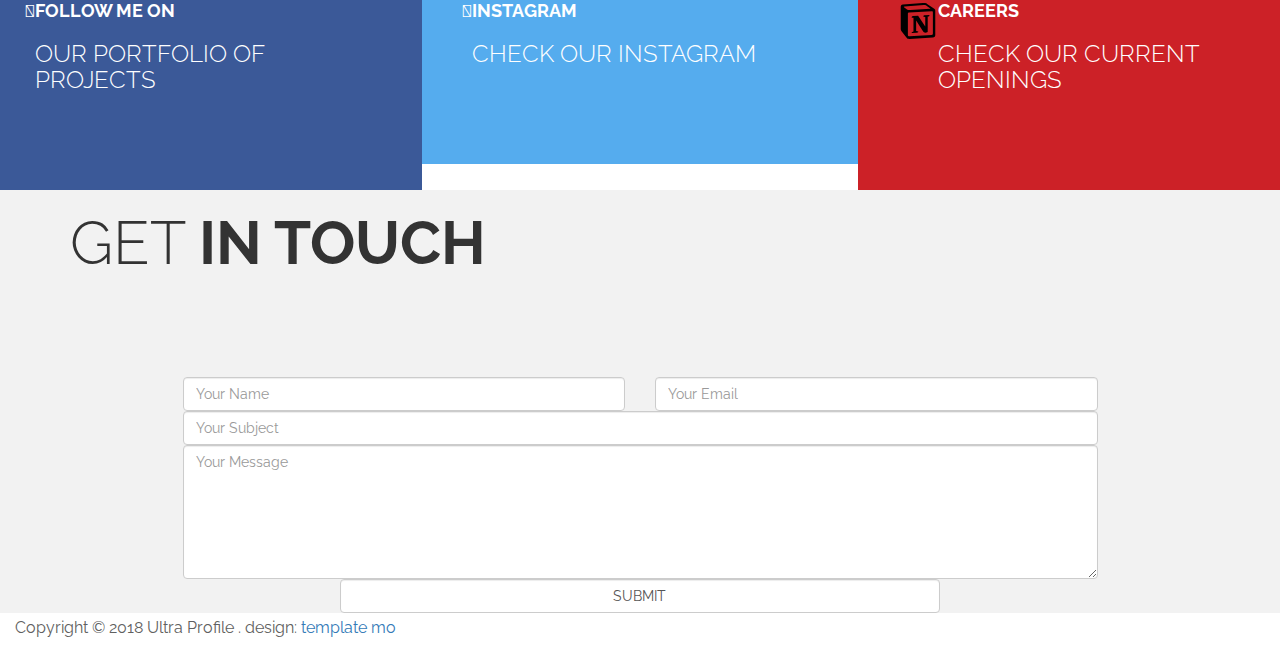
==== commit b53d32c0: "Update index.html" ====
--- a/index.html
+++ b/index.html
@@ -336,16 +336,16 @@
 						</div>
 					</form>
 				</div>
-				<div class="col-md-1 col-sm-1"></div>
-				<div class="col-md-12 col-sm-12">
-					<p>Copyright &copy; 2018 Ultra Profile
-                    . design: <a rel="nofollow noopener" href="https://templatemo.com">template mo</a></p>
-				</div>
+				
 			</div>
 		</div>
 	</section>
 	<!-- END CONTACT -->
-
+<div class="col-md-1 col-sm-1"></div>
+				<div class="col-md-12 col-sm-12">
+					<p>Copyright &copy; 2018 Ultra Profile
+                    . design: <a rel="nofollow noopener" href="https://templatemo.com">template mo</a></p>
+				</div>
 
     <!-- SCRIPTS -->
     <script src="js/jquery.js"></script>
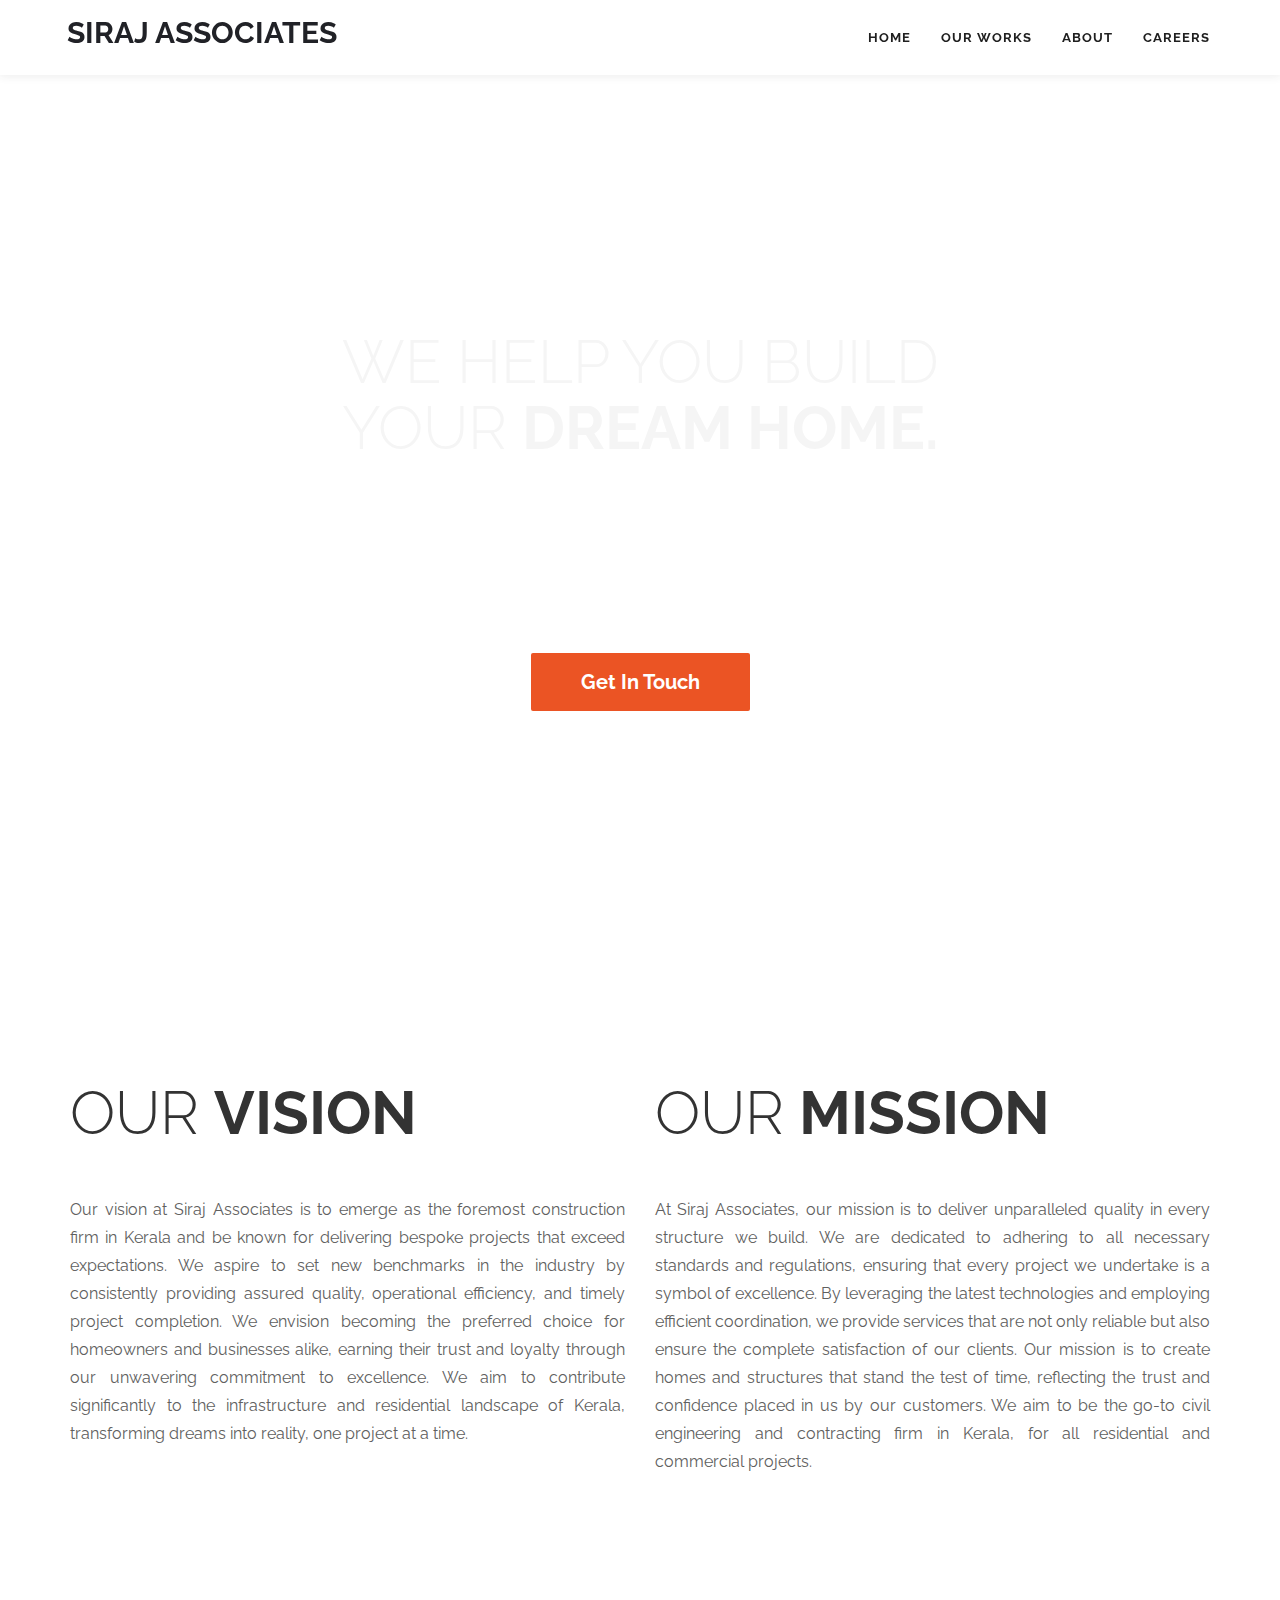
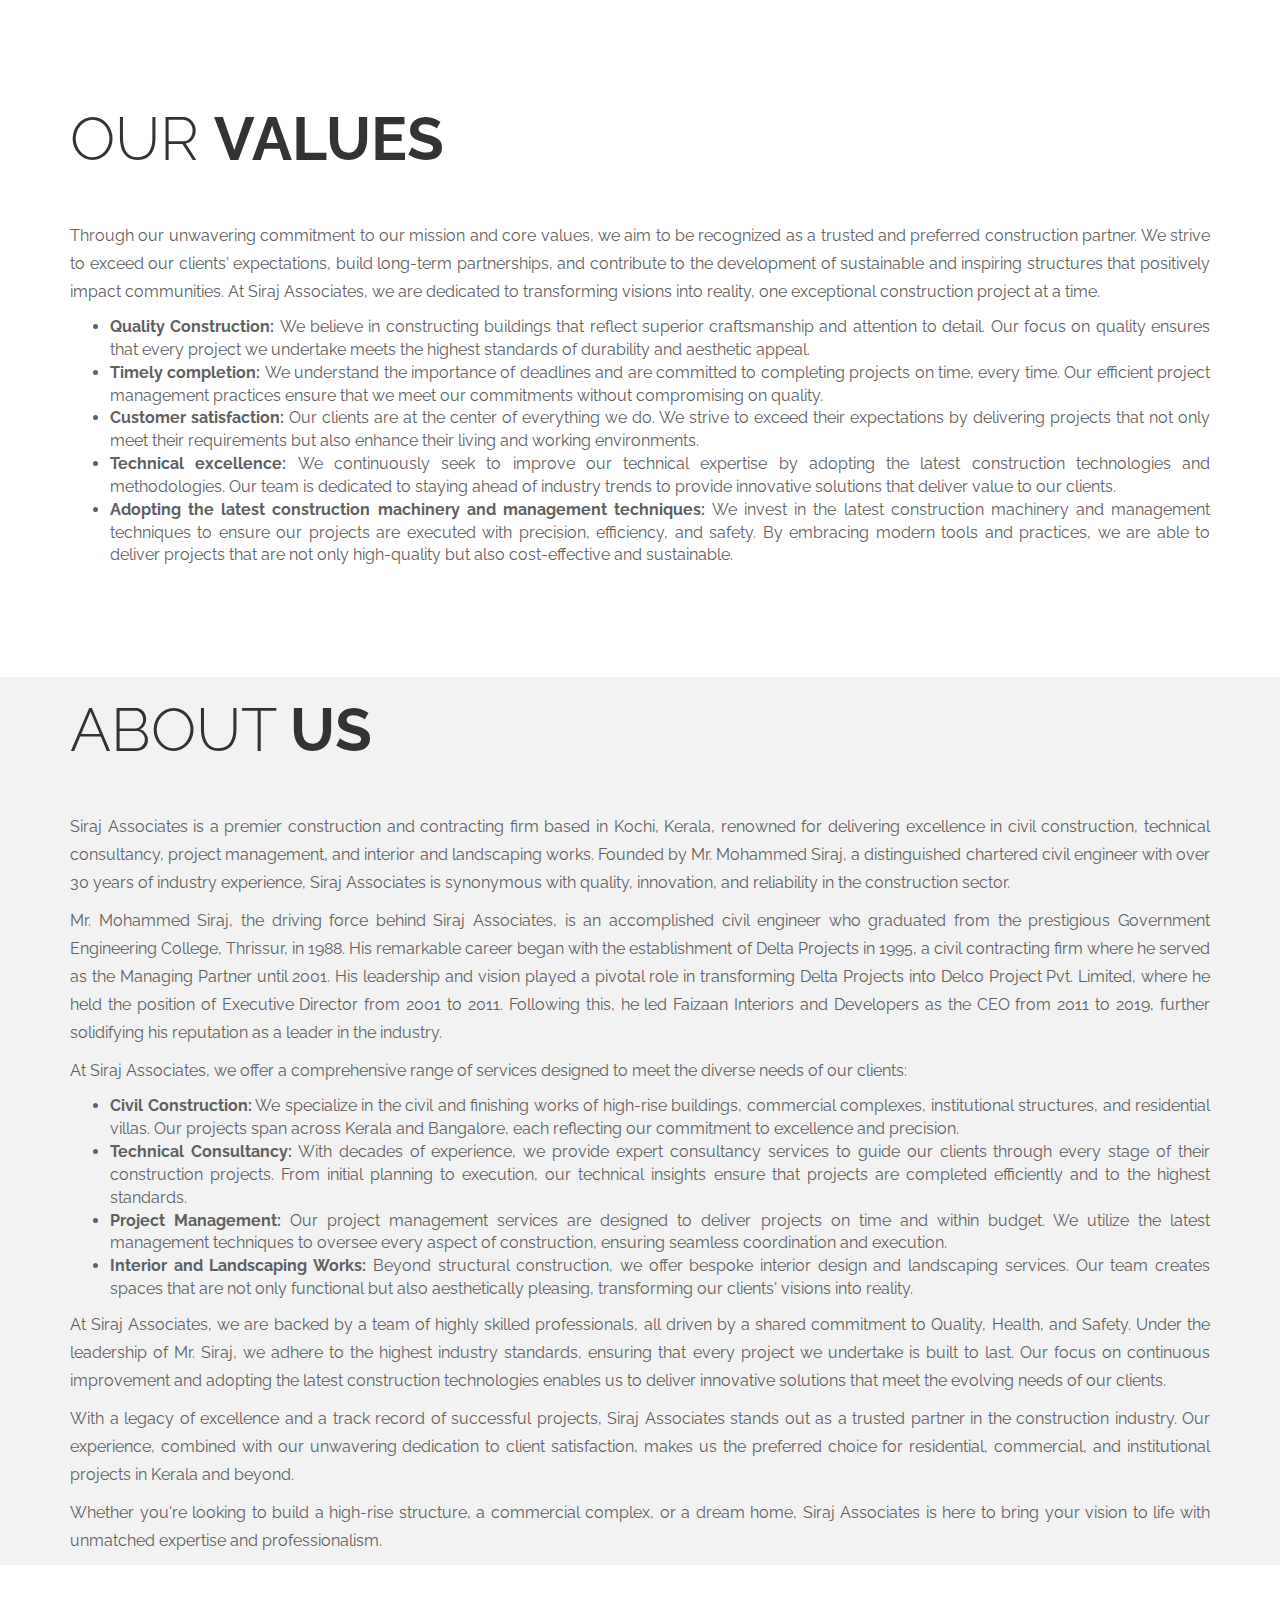
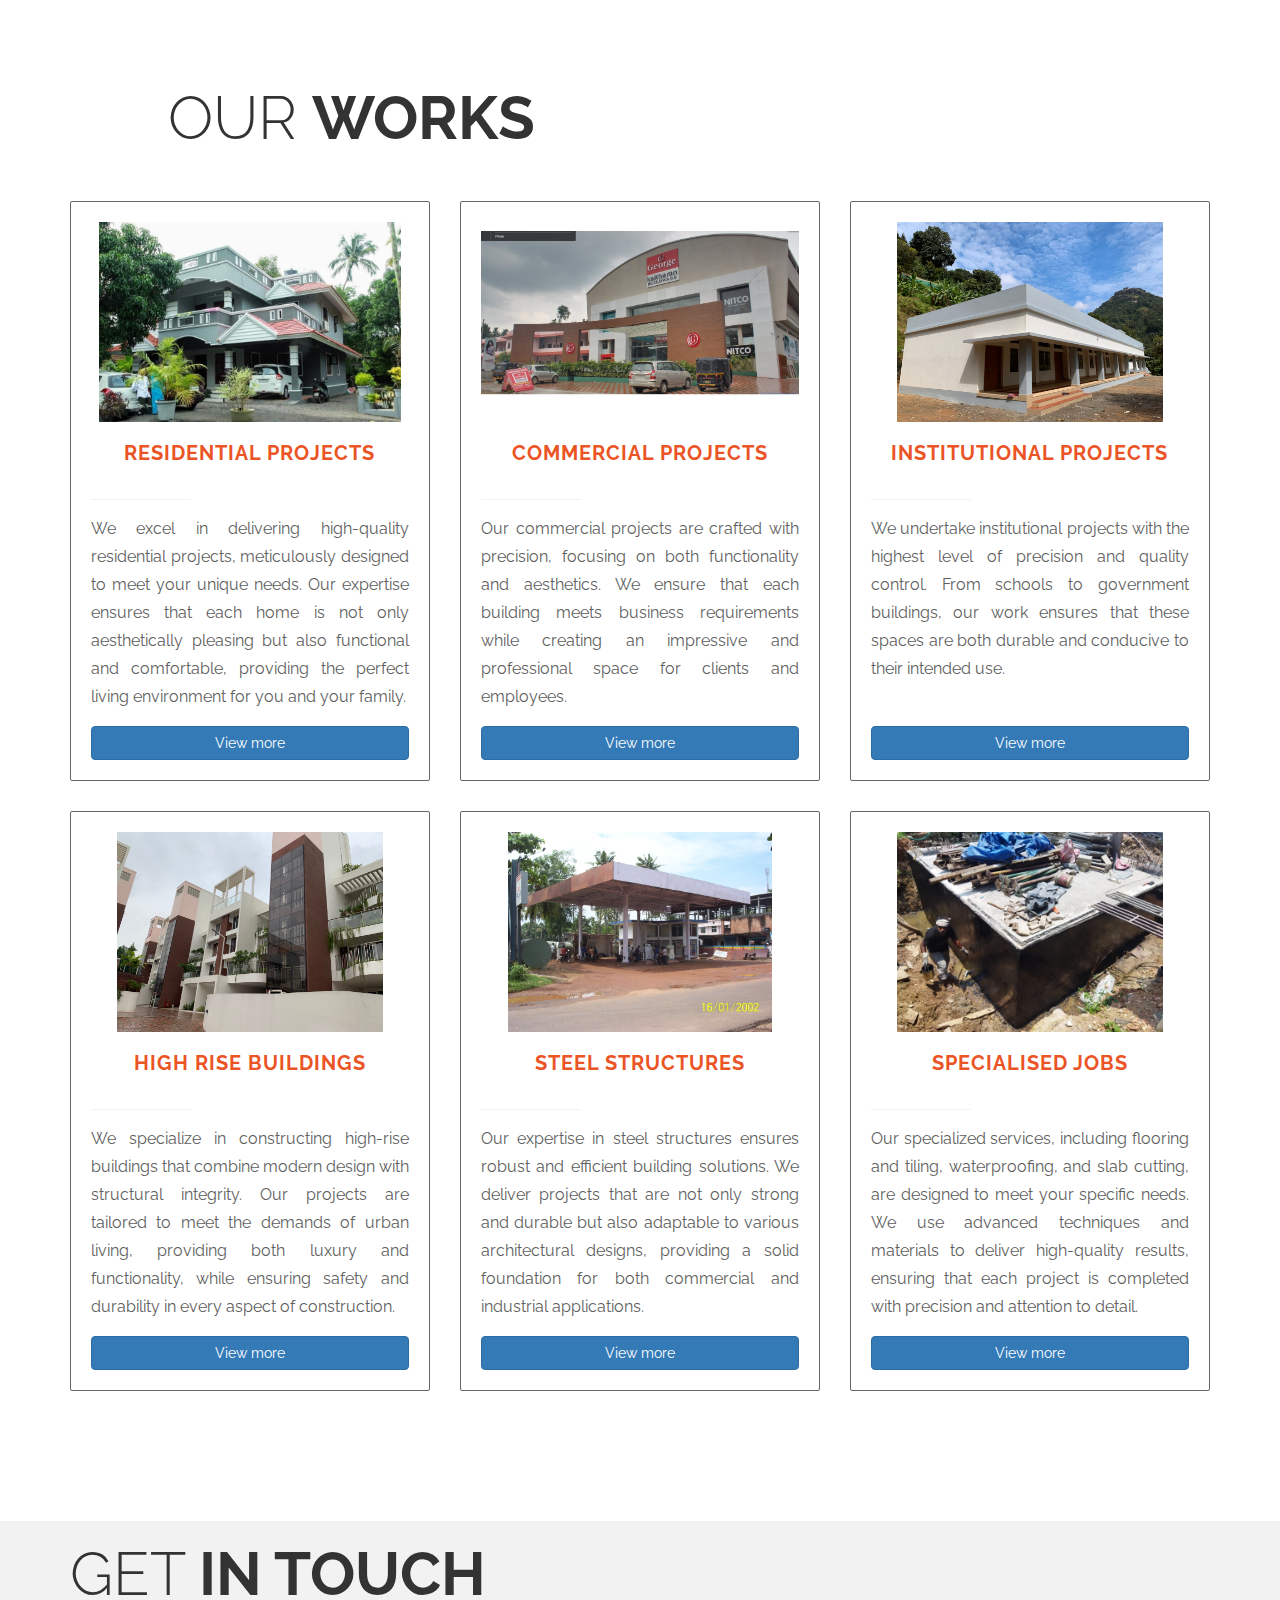
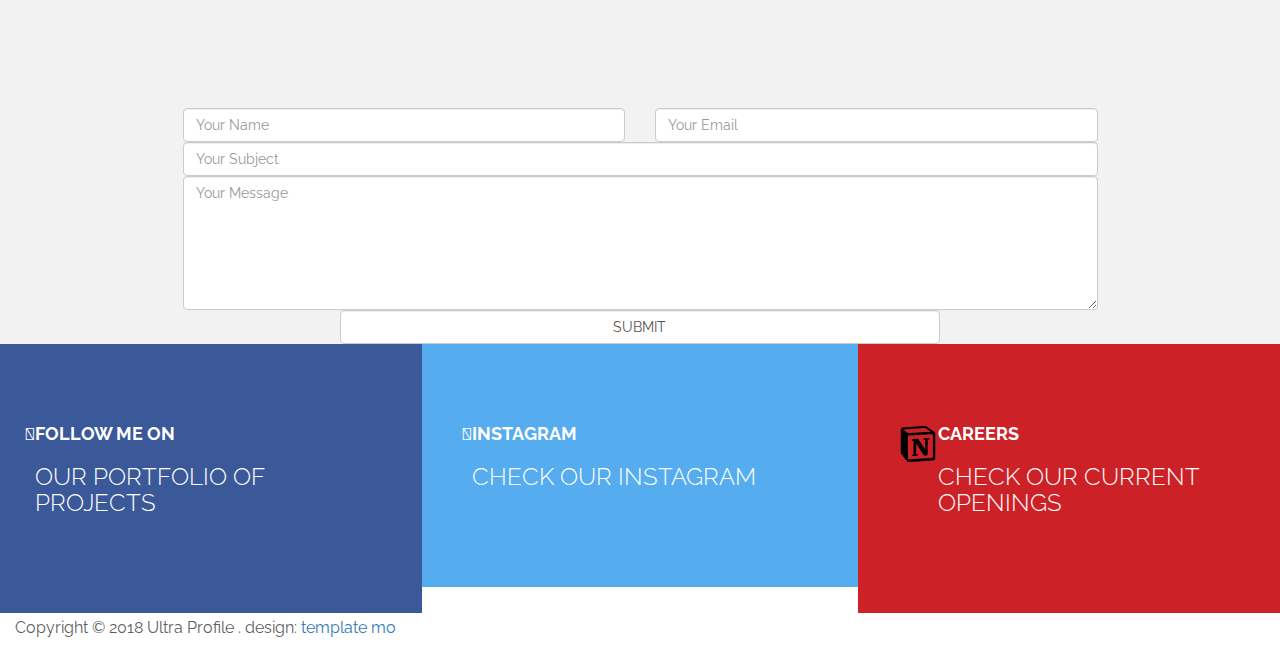
==== commit 03f82fbb: "Update index.html" ====
--- a/index.html
+++ b/index.html
@@ -262,53 +262,7 @@
         </div>
     </section>
     <!-- END WORK -->
-<!-- START SOCIAL -->
-	<section id="social" class="tm-social">
-		<div class="container">
-			<div class="row">
-				<div class="col-md-4 col-sm-4 wow rotateInUpLeft" data-wow-delay="0.3s">
-					<div class="media facebook">
-						<a href="https://www.behance.net/ashfaqueahammed3">
-							<div class="media-object pull-left">
-								<i class="fa-brands fa-behance"></i>
-							</div>
-							<div class="media-body">
-								<h4 class="media-heading tm-social-title">Follow me on</h4>
-								<h3>Our Portfolio of projects</h3>
-							</div>
-						</a>
-					</div>
-				</div>
-				<div class="col-md-4 col-sm-4 wow rotateInUpLeft" data-wow-delay="0.6s">
-					<div class="media twitter">
-						<a href="#">
-							<div class="media-object pull-left">
-								<i class="fa-brands fa-instagram"></i>
-							</div>
-							<div class="media-body">
-								<h4 class="media-heading tm-social-title">Instagram</h4>
-								<h3>Check our Instagram</h3>
-							</div>
-						</a>
-					</div>
-				</div>
-				<div class="col-md-4 col-sm-4 wow rotateInUpLeft" data-wow-delay="0.9s">
-    <div class="media pinterest">
-        <a href="https://aqco.notion.site/Careers-at-Siraj-Associates-a86188a0a82646768760456f6e87852b" target="_blank">
-            <div class="media-object pull-left">
-                <img src="images/notion.svg" alt="Notion Logo" style="width:40px; height:auto;">
-            </div>
-            <div class="media-body">
-                <h4 class="media-heading tm-social-title">Careers</h4>
-                <h3>Check our current openings</h3>
-            </div>
-        </a>
-    </div>
-</div>
-			</div>
-		</div>
-	</section>
-	<!-- END SOCIAL -->
+
 
 <!-- START CONTACT -->
 	<section id="contact" class="tm-contact" style="background-color: #f2f2f2;">
@@ -341,6 +295,54 @@
 		</div>
 	</section>
 	<!-- END CONTACT -->
+
+<!-- START SOCIAL -->
+	<section id="social" class="tm-social">
+		<div class="container">
+			<div class="row">
+				<div class="col-md-4 col-sm-4 wow rotateInUpLeft" data-wow-delay="0.3s">
+					<div class="media facebook">
+						<a href="https://www.behance.net/ashfaqueahammed3">
+							<div class="media-object pull-left">
+								<i class="fa-brands fa-behance"></i>
+							</div>
+							<div class="media-body">
+								<h4 class="media-heading tm-social-title">Follow me on</h4>
+								<h3>Our Portfolio of projects</h3>
+							</div>
+						</a>
+					</div>
+				</div>
+				<div class="col-md-4 col-sm-4 wow rotateInUpLeft" data-wow-delay="0.6s">
+					<div class="media twitter">
+						<a href="#">
+							<div class="media-object pull-left">
+								<i class="fa-brands fa-instagram"></i>
+							</div>
+							<div class="media-body">
+								<h4 class="media-heading tm-social-title">Instagram</h4>
+								<h3>Check our Instagram</h3>
+							</div>
+						</a>
+					</div>
+				</div>
+				<div class="col-md-4 col-sm-4 wow rotateInUpLeft" data-wow-delay="0.9s">
+    <div class="media pinterest">
+        <a href="https://aqco.notion.site/Careers-at-Siraj-Associates-a86188a0a82646768760456f6e87852b" target="_blank">
+            <div class="media-object pull-left">
+                <img src="images/notion.svg" alt="Notion Logo" style="width:40px; height:auto;">
+            </div>
+            <div class="media-body">
+                <h4 class="media-heading tm-social-title">Careers</h4>
+                <h3>Check our current openings</h3>
+            </div>
+        </a>
+    </div>
+</div>
+			</div>
+		</div>
+	</section>
+	<!-- END SOCIAL -->
 <div class="col-md-1 col-sm-1"></div>
 				<div class="col-md-12 col-sm-12">
 					<p>Copyright &copy; 2018 Ultra Profile
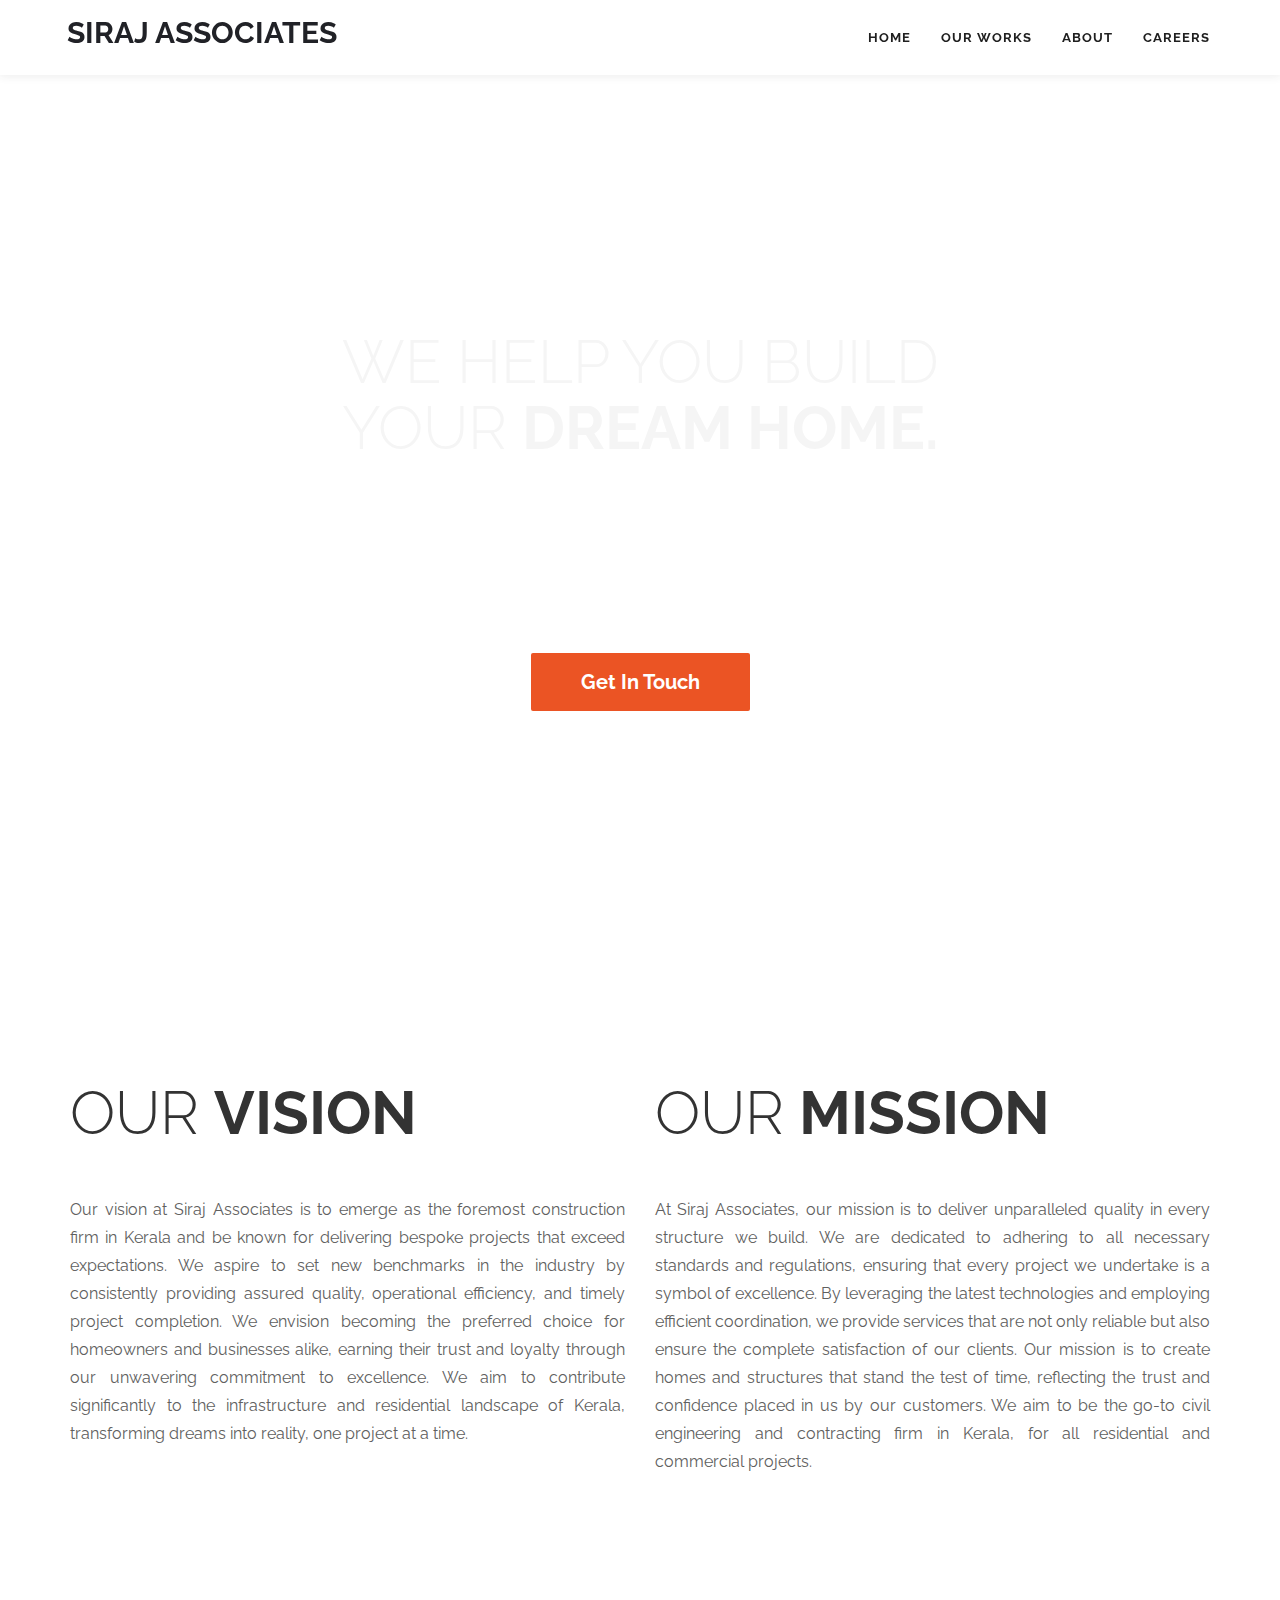
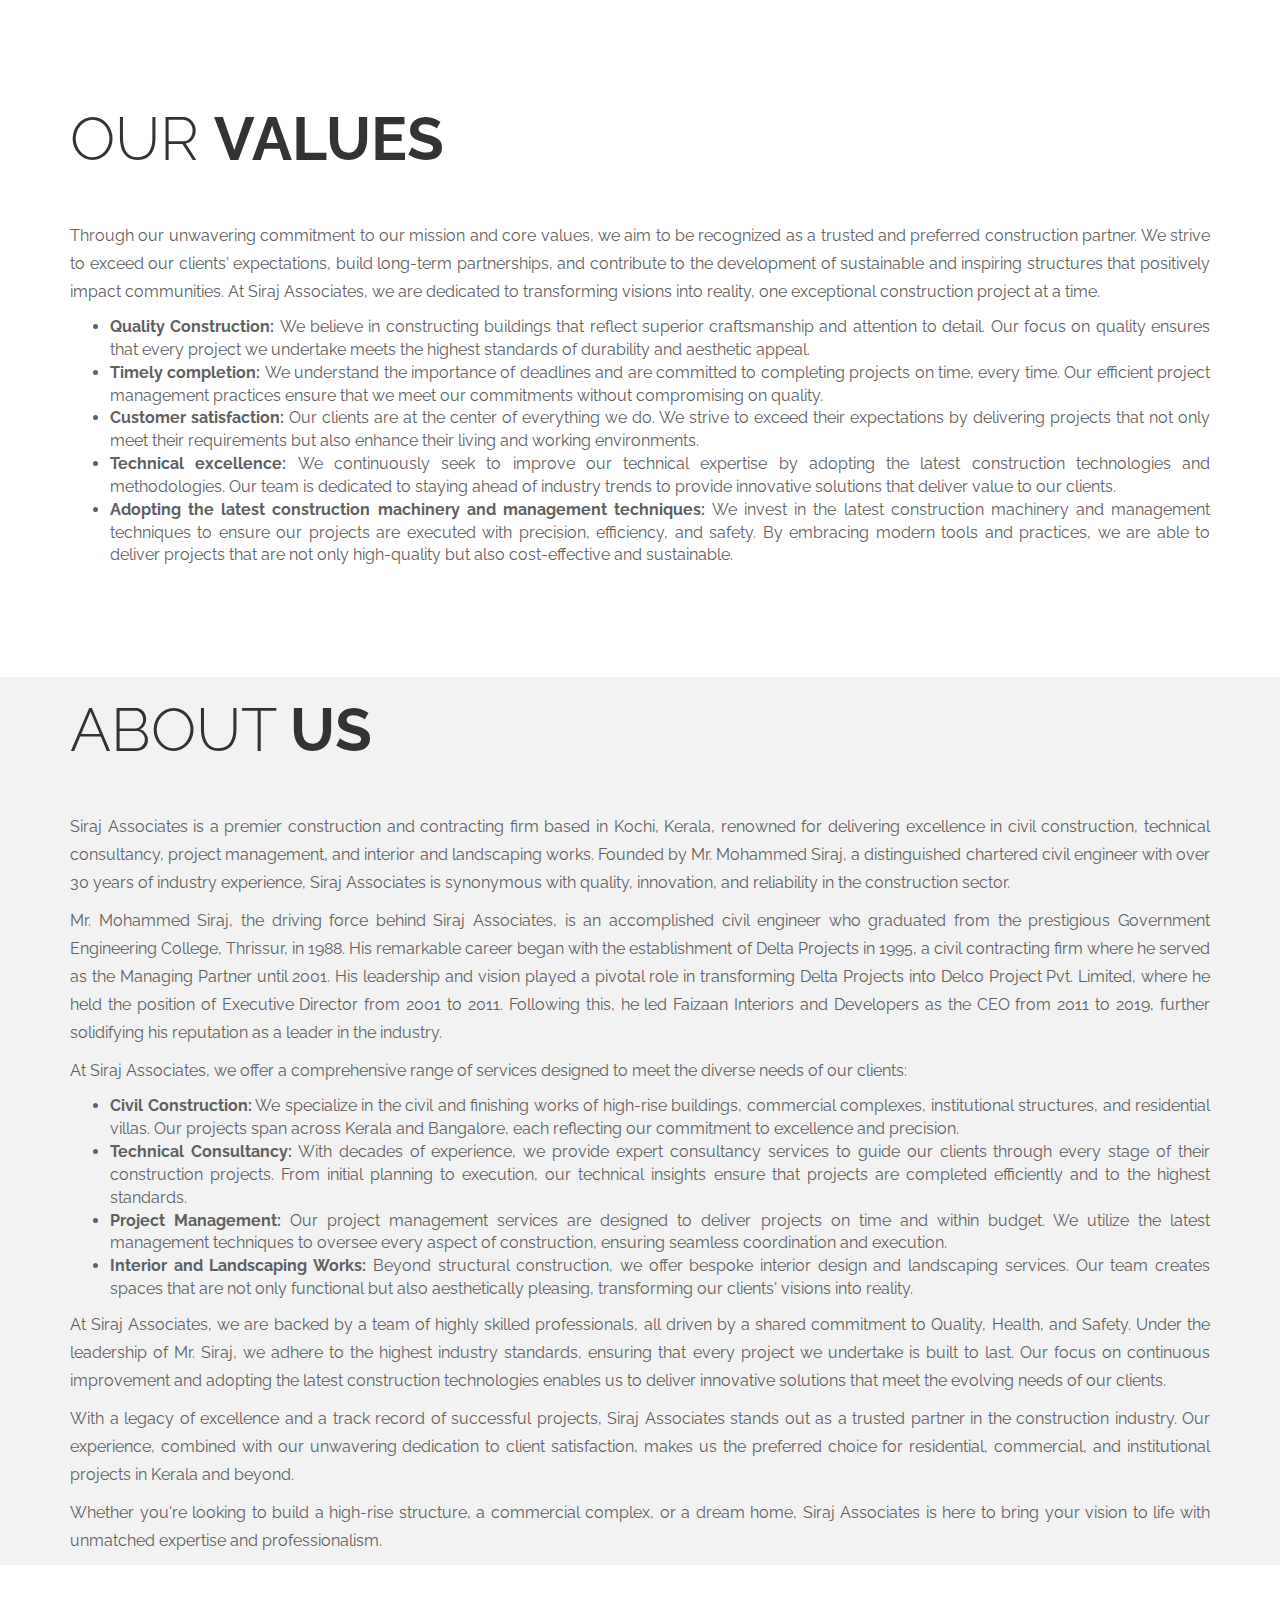
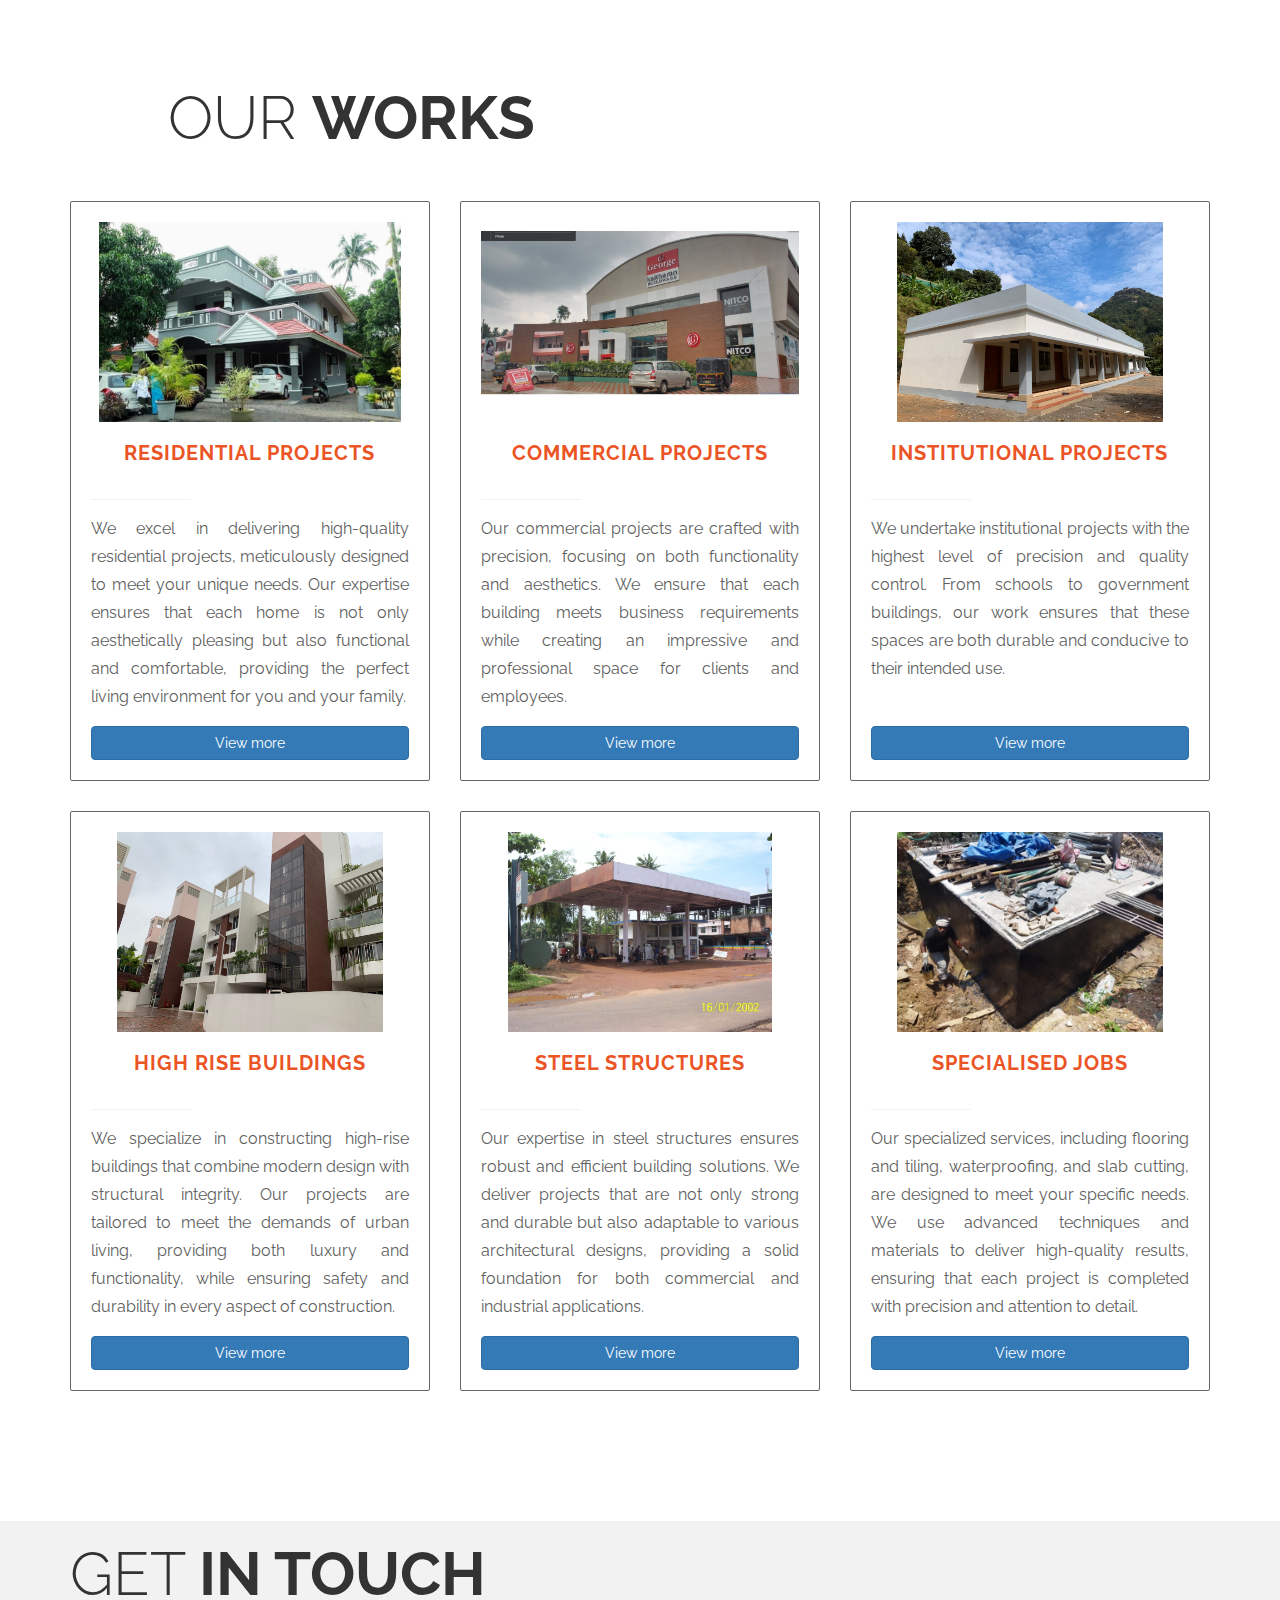
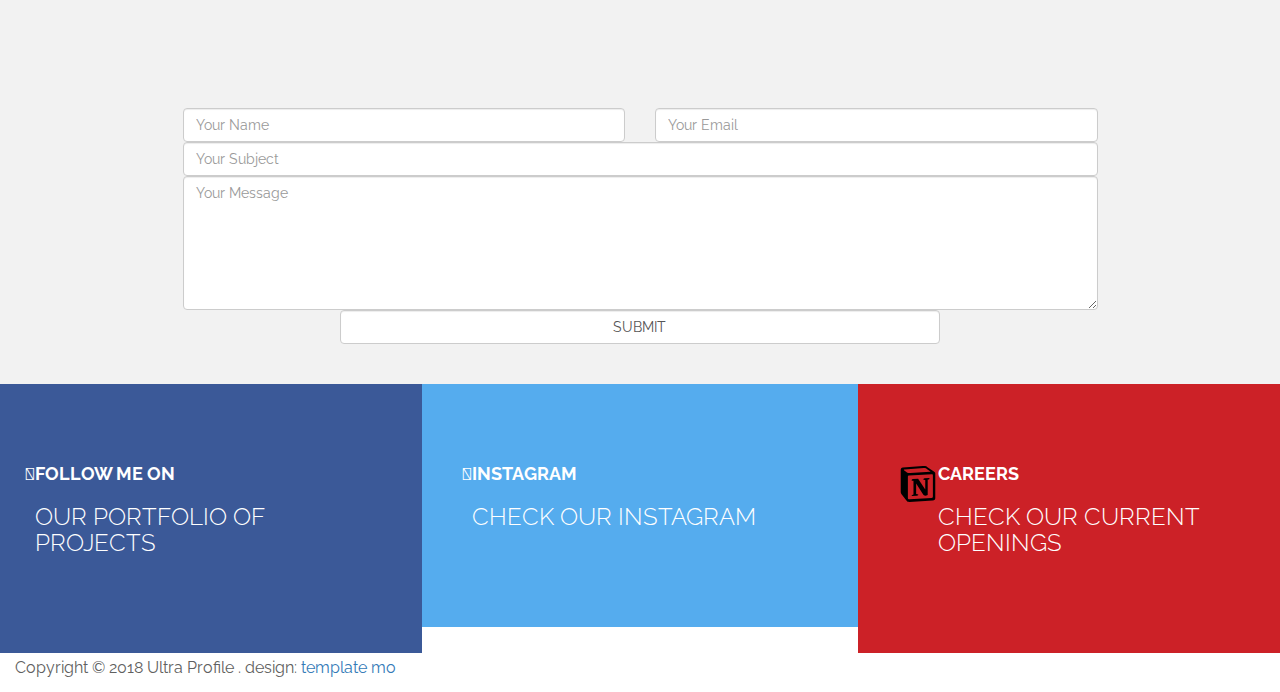
==== commit be0f8e13: "Update index.html" ====
--- a/index.html
+++ b/index.html
@@ -265,89 +265,89 @@
 
 
 <!-- START CONTACT -->
-	<section id="contact" class="tm-contact" style="background-color: #f2f2f2;">
-		<div class="container">
-			<div class="row">
-				<div class="col-md-12">					
-					<h2 class="title">Get <strong>In Touch</strong></h2>
-					<hr>					
-				</div>
-				<div class="col-md-1 col-sm-1"></div>
-				<div class="col-md-10 col-sm-10">
-					<form action="#" method="post">
-						<div class="col-md-6 col-sm-6">
-							<input class="form-control" type="text" placeholder="Your Name">
-						</div>
-						<div class="col-md-6 col-sm-6">
-							<input class="form-control" type="email" placeholder="Your Email">
-						</div>
-						<div class="col-md-12 col-sm-12">
-							<input class="form-control" type="text" placeholder="Your Subject">
-							<textarea class="form-control" placeholder="Your Message" rows="6"></textarea>
-						</div>
-						<div class="col-md-offset-2 col-md-8 col-sm-offset-2 col-sm-8">
-							<input class="form-control" type="submit" value="SUBMIT">
-						</div>
-					</form>
-				</div>
-				
-			</div>
-		</div>
-	</section>
-	<!-- END CONTACT -->
+<section id="contact" class="tm-contact" style="background-color: #f2f2f2; padding-bottom: 40px;">
+    <div class="container">
+        <div class="row">
+            <div class="col-md-12">					
+                <h2 class="title">Get <strong>In Touch</strong></h2>
+                <hr>					
+            </div>
+            <div class="col-md-1 col-sm-1"></div>
+            <div class="col-md-10 col-sm-10">
+                <form action="#" method="post">
+                    <div class="col-md-6 col-sm-6">
+                        <input class="form-control" type="text" placeholder="Your Name">
+                    </div>
+                    <div class="col-md-6 col-sm-6">
+                        <input class="form-control" type="email" placeholder="Your Email">
+                    </div>
+                    <div class="col-md-12 col-sm-12">
+                        <input class="form-control" type="text" placeholder="Your Subject">
+                        <textarea class="form-control" placeholder="Your Message" rows="6"></textarea>
+                    </div>
+                    <div class="col-md-offset-2 col-md-8 col-sm-offset-2 col-sm-8">
+                        <input class="form-control" type="submit" value="SUBMIT">
+                    </div>
+                </form>
+            </div>
+        </div>
+    </div>
+</section>
+<!-- END CONTACT -->
 
 <!-- START SOCIAL -->
-	<section id="social" class="tm-social">
-		<div class="container">
-			<div class="row">
-				<div class="col-md-4 col-sm-4 wow rotateInUpLeft" data-wow-delay="0.3s">
-					<div class="media facebook">
-						<a href="https://www.behance.net/ashfaqueahammed3">
-							<div class="media-object pull-left">
-								<i class="fa-brands fa-behance"></i>
-							</div>
-							<div class="media-body">
-								<h4 class="media-heading tm-social-title">Follow me on</h4>
-								<h3>Our Portfolio of projects</h3>
-							</div>
-						</a>
-					</div>
-				</div>
-				<div class="col-md-4 col-sm-4 wow rotateInUpLeft" data-wow-delay="0.6s">
-					<div class="media twitter">
-						<a href="#">
-							<div class="media-object pull-left">
-								<i class="fa-brands fa-instagram"></i>
-							</div>
-							<div class="media-body">
-								<h4 class="media-heading tm-social-title">Instagram</h4>
-								<h3>Check our Instagram</h3>
-							</div>
-						</a>
-					</div>
-				</div>
-				<div class="col-md-4 col-sm-4 wow rotateInUpLeft" data-wow-delay="0.9s">
-    <div class="media pinterest">
-        <a href="https://aqco.notion.site/Careers-at-Siraj-Associates-a86188a0a82646768760456f6e87852b" target="_blank">
-            <div class="media-object pull-left">
-                <img src="images/notion.svg" alt="Notion Logo" style="width:40px; height:auto;">
-            </div>
-            <div class="media-body">
-                <h4 class="media-heading tm-social-title">Careers</h4>
-                <h3>Check our current openings</h3>
-            </div>
-        </a>
-    </div>
+<section id="social" class="tm-social">
+    <div class="container">
+        <div class="row">
+            <div class="col-md-4 col-sm-4 wow rotateInUpLeft" data-wow-delay="0.3s">
+                <div class="media facebook">
+                    <a href="https://www.behance.net/ashfaqueahammed3">
+                        <div class="media-object pull-left">
+                            <i class="fa-brands fa-behance"></i>
+                        </div>
+                        <div class="media-body">
+                            <h4 class="media-heading tm-social-title">Follow me on</h4>
+                            <h3>Our Portfolio of projects</h3>
+                        </div>
+                    </a>
+                </div>
+            </div>
+            <div class="col-md-4 col-sm-4 wow rotateInUpLeft" data-wow-delay="0.6s">
+                <div class="media twitter">
+                    <a href="#">
+                        <div class="media-object pull-left">
+                            <i class="fa-brands fa-instagram"></i>
+                        </div>
+                        <div class="media-body">
+                            <h4 class="media-heading tm-social-title">Instagram</h4>
+                            <h3>Check our Instagram</h3>
+                        </div>
+                    </a>
+                </div>
+            </div>
+            <div class="col-md-4 col-sm-4 wow rotateInUpLeft" data-wow-delay="0.9s">
+                <div class="media pinterest">
+                    <a href="https://aqco.notion.site/Careers-at-Siraj-Associates-a86188a0a82646768760456f6e87852b" target="_blank">
+                        <div class="media-object pull-left">
+                            <img src="images/notion.svg" alt="Notion Logo" style="width:40px; height:auto;">
+                        </div>
+                        <div class="media-body">
+                            <h4 class="media-heading tm-social-title">Careers</h4>
+                            <h3>Check our current openings</h3>
+                        </div>
+                    </a>
+                </div>
+            </div>
+        </div>
+    </div>
+</section>
+<!-- END SOCIAL -->
+
+<div class="col-md-1 col-sm-1"></div>
+<div class="col-md-12 col-sm-12">
+    <p>Copyright &copy; 2018 Ultra Profile
+    . design: <a rel="nofollow noopener" href="https://templatemo.com">template mo</a></p>
 </div>
-			</div>
-		</div>
-	</section>
-	<!-- END SOCIAL -->
-<div class="col-md-1 col-sm-1"></div>
-				<div class="col-md-12 col-sm-12">
-					<p>Copyright &copy; 2018 Ultra Profile
-                    . design: <a rel="nofollow noopener" href="https://templatemo.com">template mo</a></p>
-				</div>
 
     <!-- SCRIPTS -->
     <script src="js/jquery.js"></script>
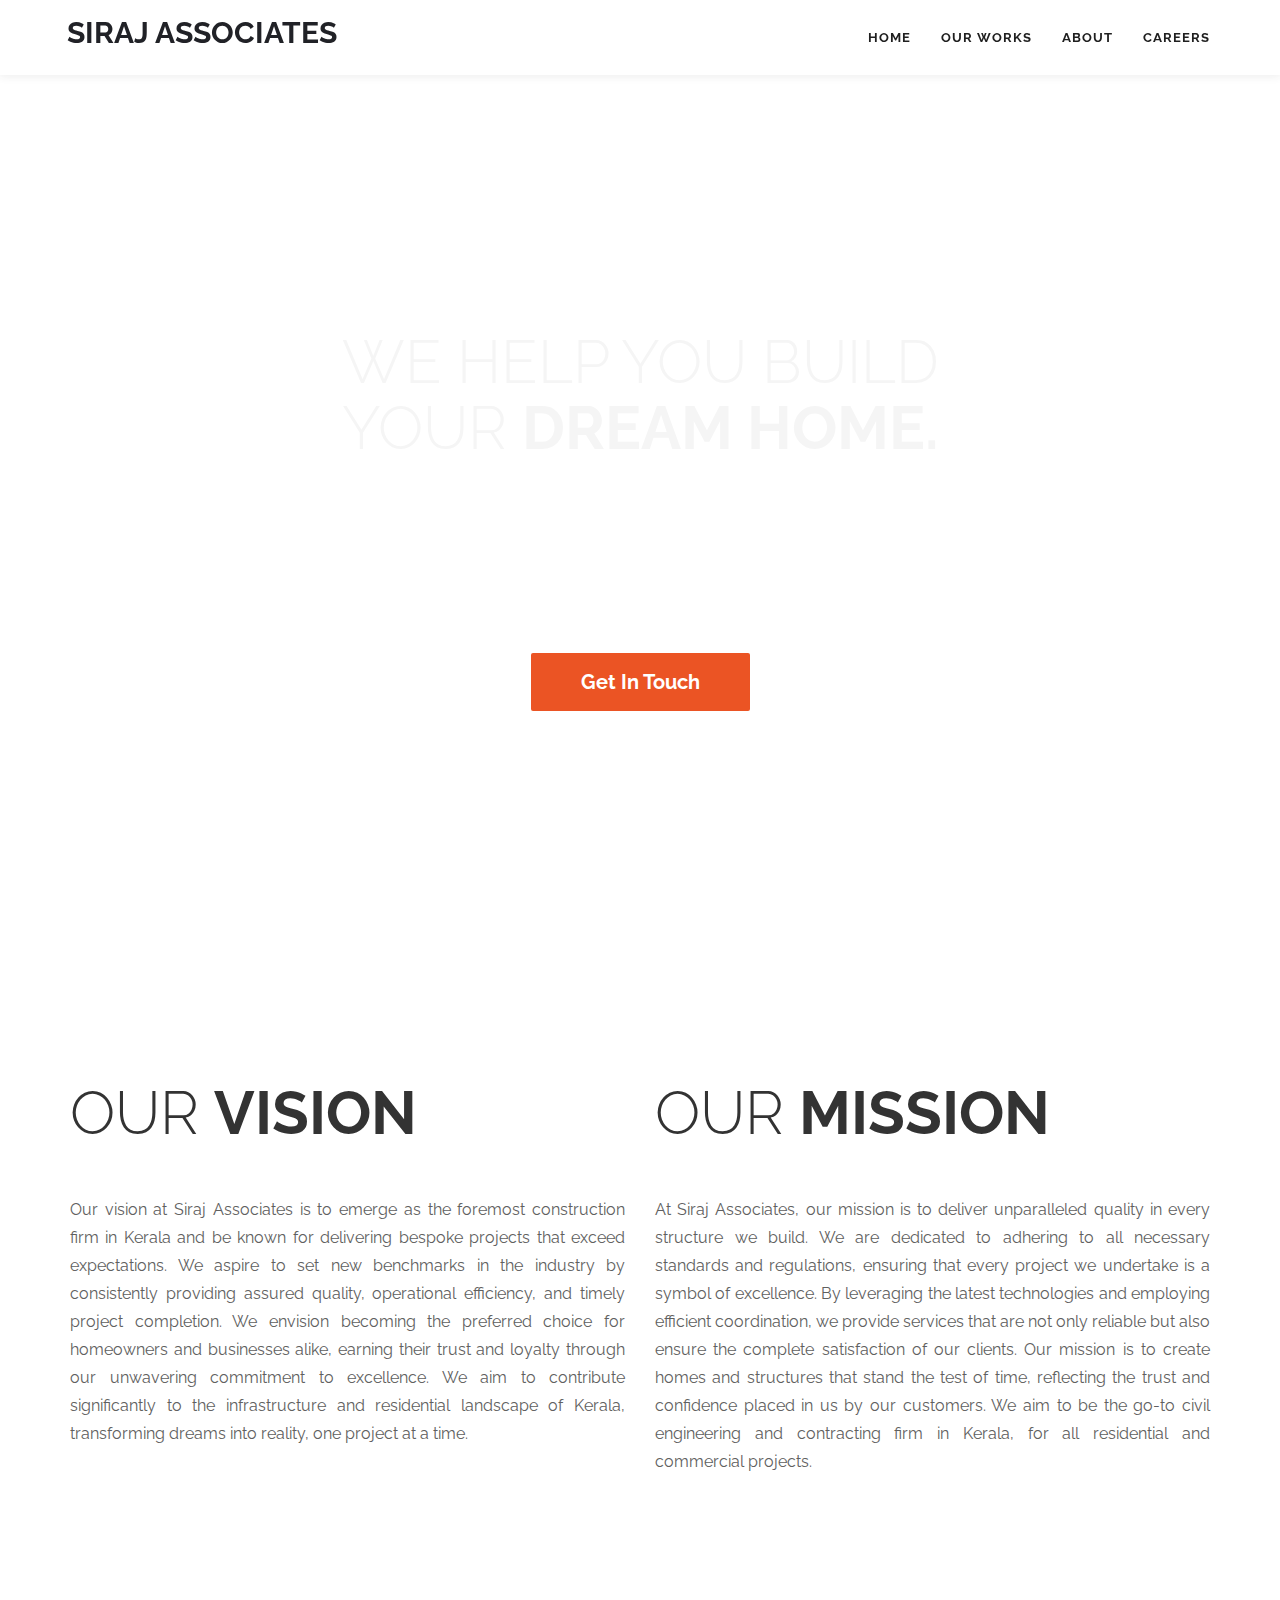
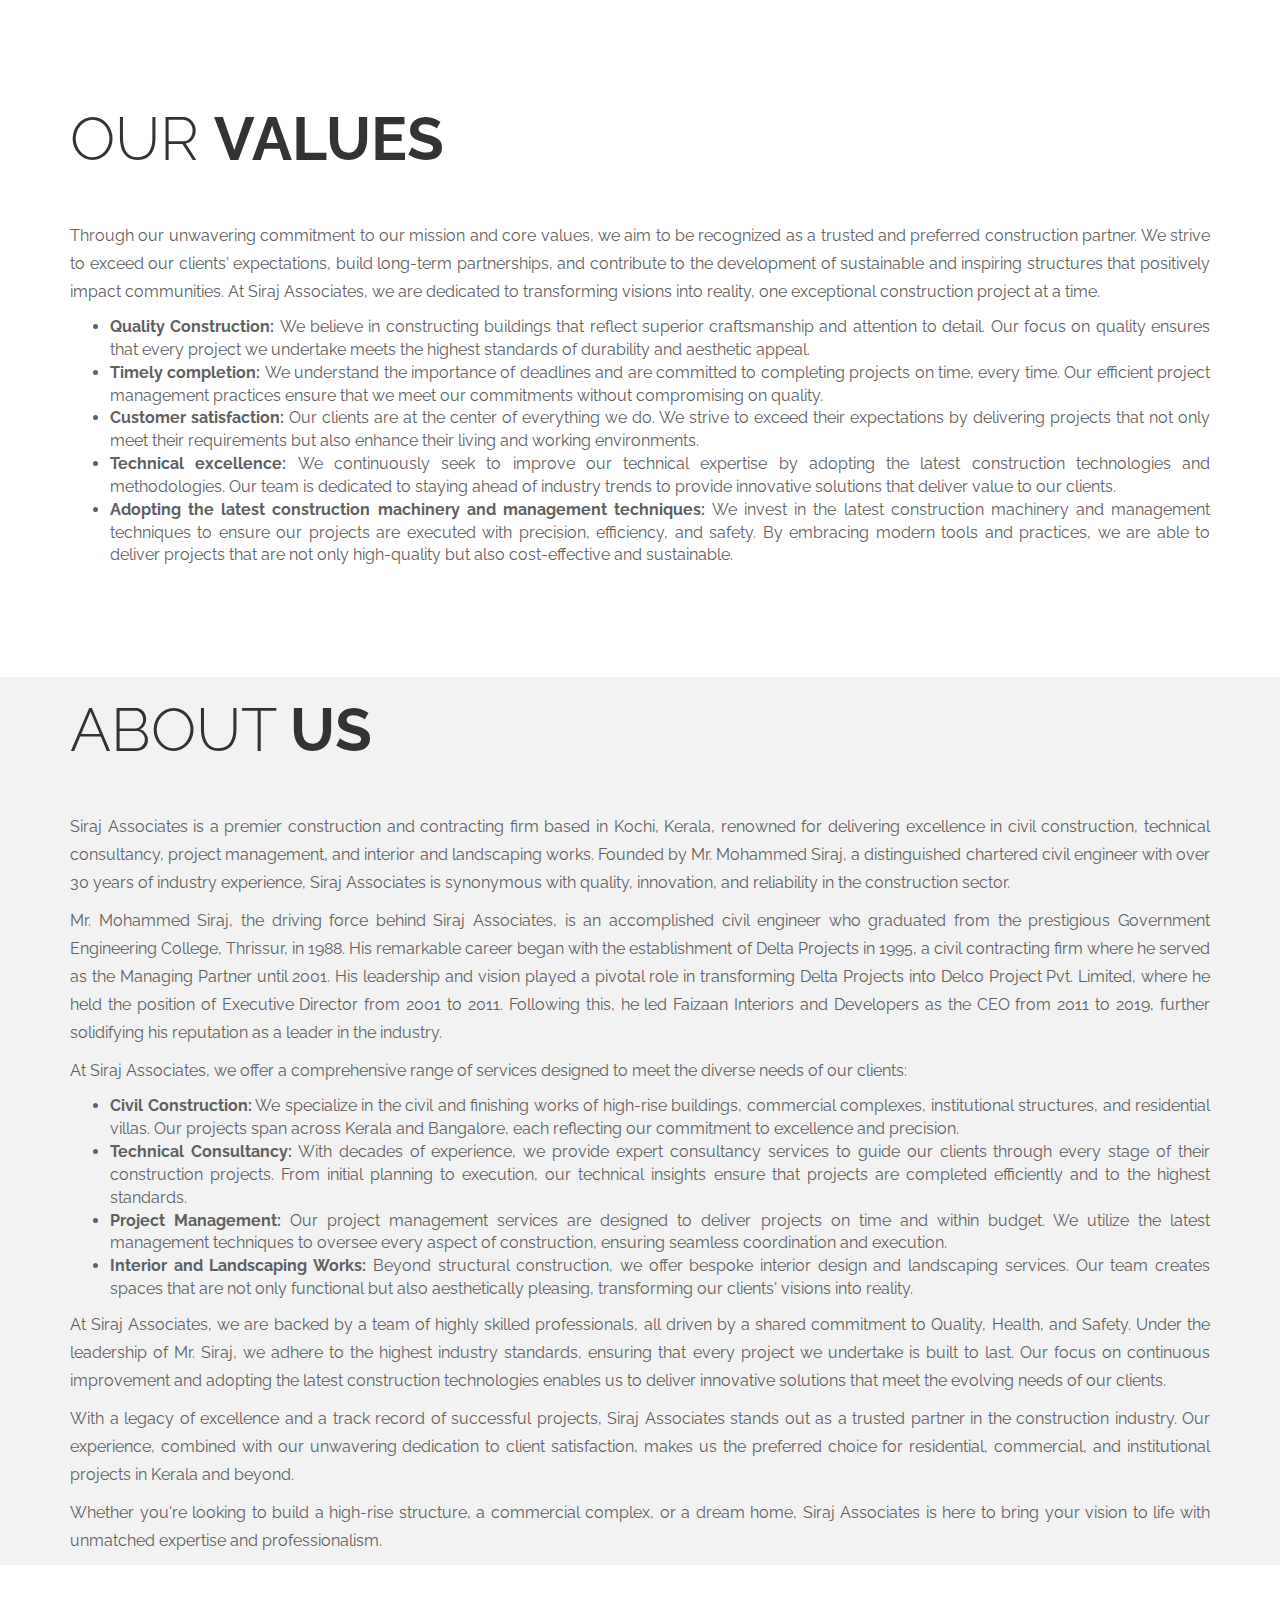
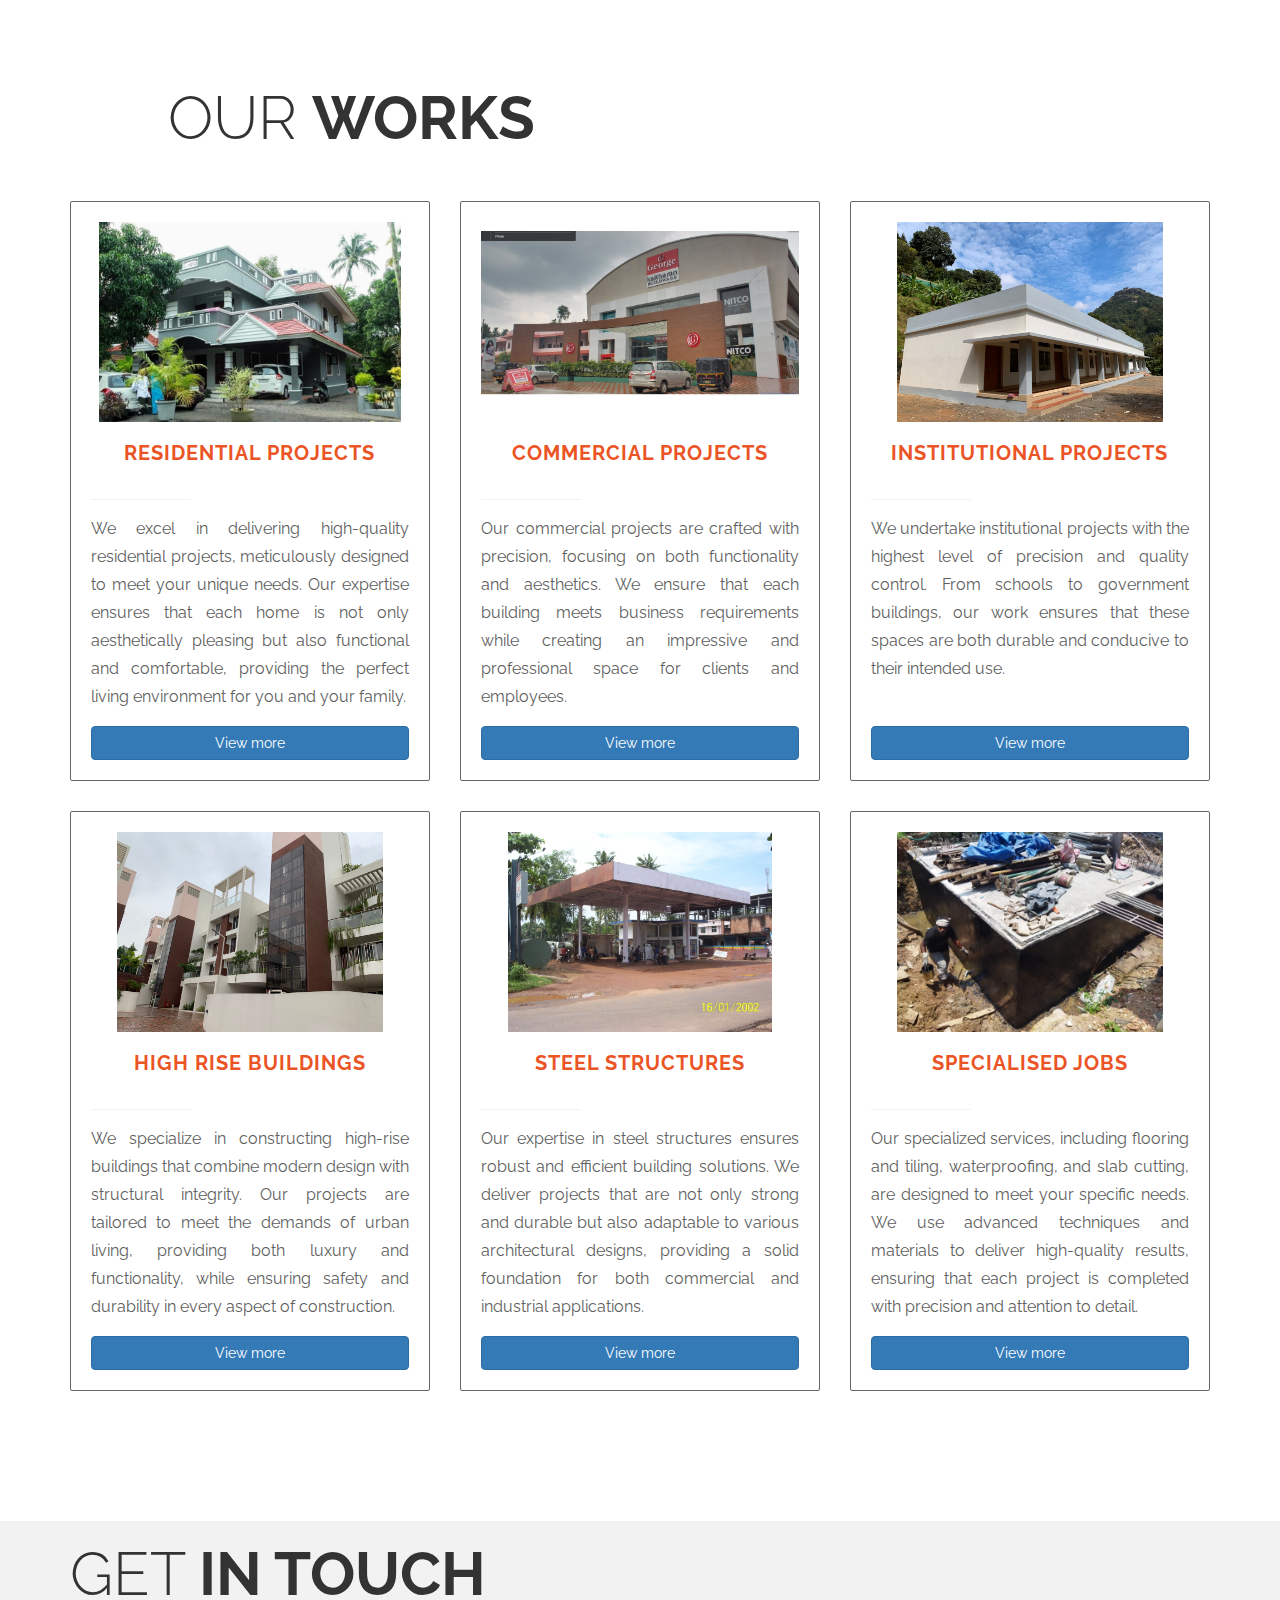
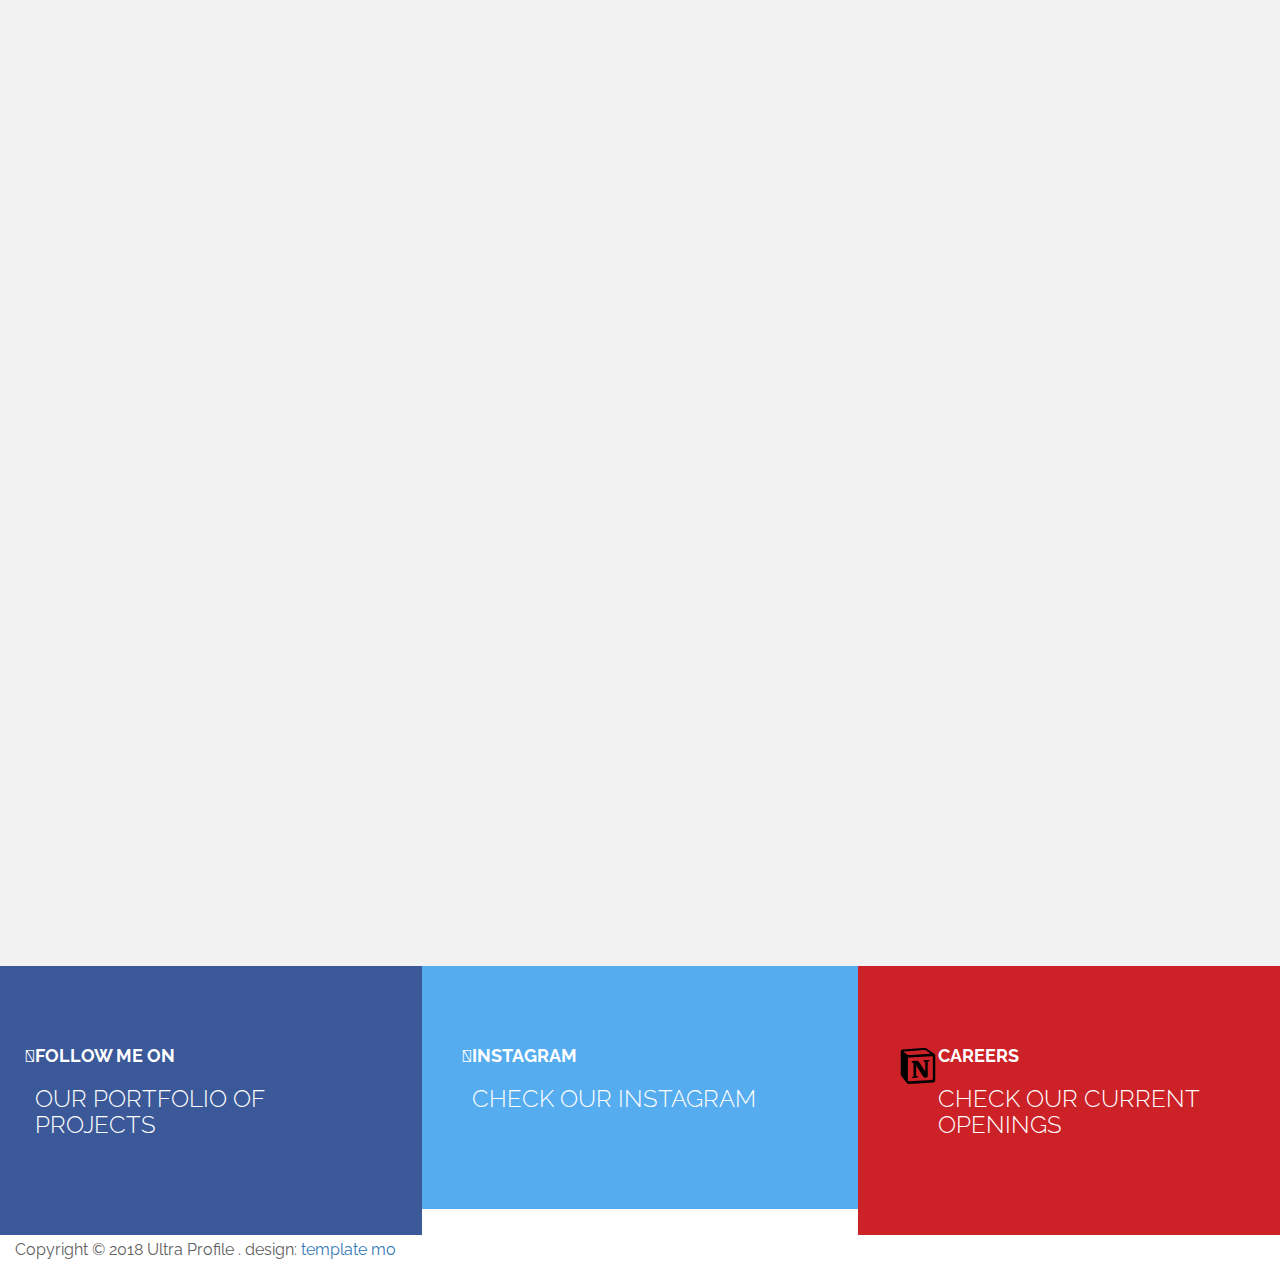
==== commit 0c7110ad: "Update index.html" ====
--- a/index.html
+++ b/index.html
@@ -274,27 +274,13 @@
             </div>
             <div class="col-md-1 col-sm-1"></div>
             <div class="col-md-10 col-sm-10">
-                <form action="#" method="post">
-                    <div class="col-md-6 col-sm-6">
-                        <input class="form-control" type="text" placeholder="Your Name">
-                    </div>
-                    <div class="col-md-6 col-sm-6">
-                        <input class="form-control" type="email" placeholder="Your Email">
-                    </div>
-                    <div class="col-md-12 col-sm-12">
-                        <input class="form-control" type="text" placeholder="Your Subject">
-                        <textarea class="form-control" placeholder="Your Message" rows="6"></textarea>
-                    </div>
-                    <div class="col-md-offset-2 col-md-8 col-sm-offset-2 col-sm-8">
-                        <input class="form-control" type="submit" value="SUBMIT">
-                    </div>
-                </form>
+                <!-- Embed Google Form here -->
+                <iframe src="https://docs.google.com/forms/d/e/1FAIpQLSf2Z5SaAcoIvlAhTUzB7x5w3cWI6P4V9EEqAsFNW-MVwVQC6w/viewform?embedded=true" width="100%" height="811" frameborder="0" marginheight="0" marginwidth="0">Loading…</iframe>
             </div>
         </div>
     </div>
 </section>
 <!-- END CONTACT -->
-
 <!-- START SOCIAL -->
 <section id="social" class="tm-social">
     <div class="container">
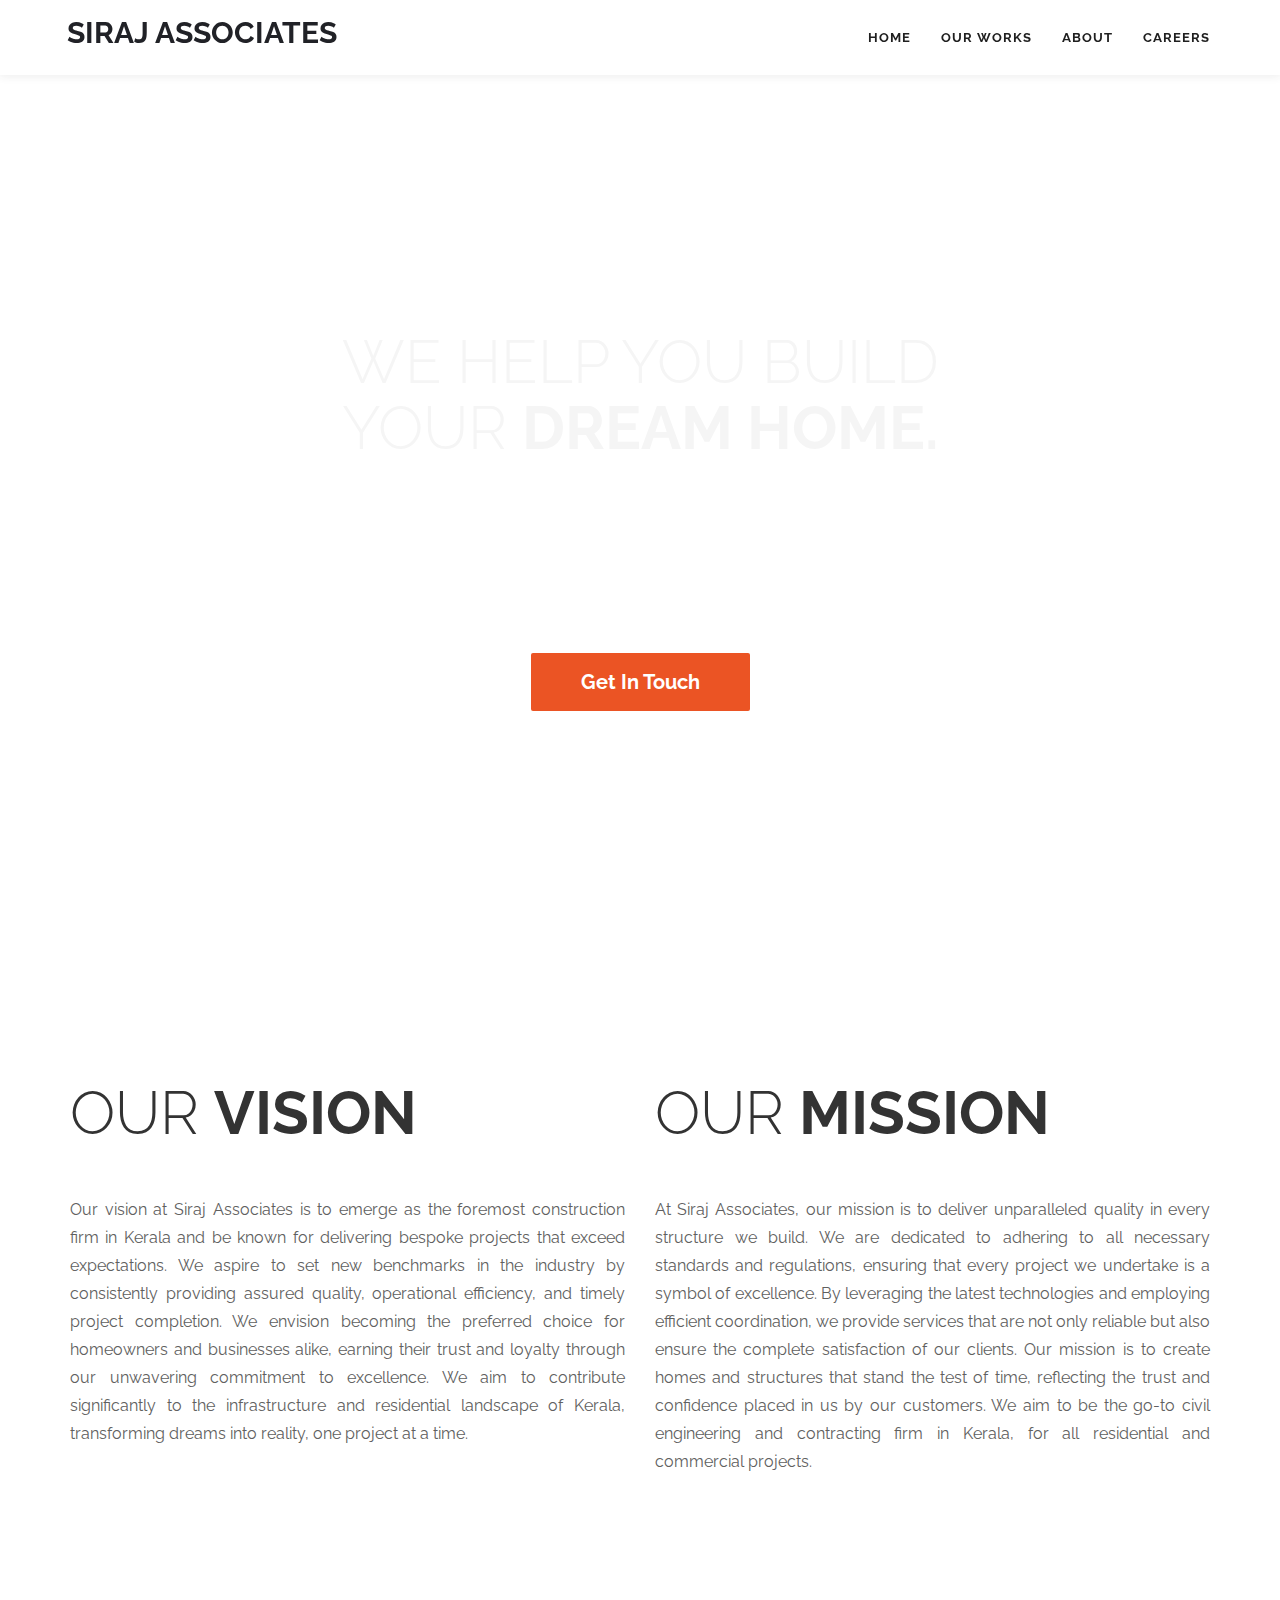
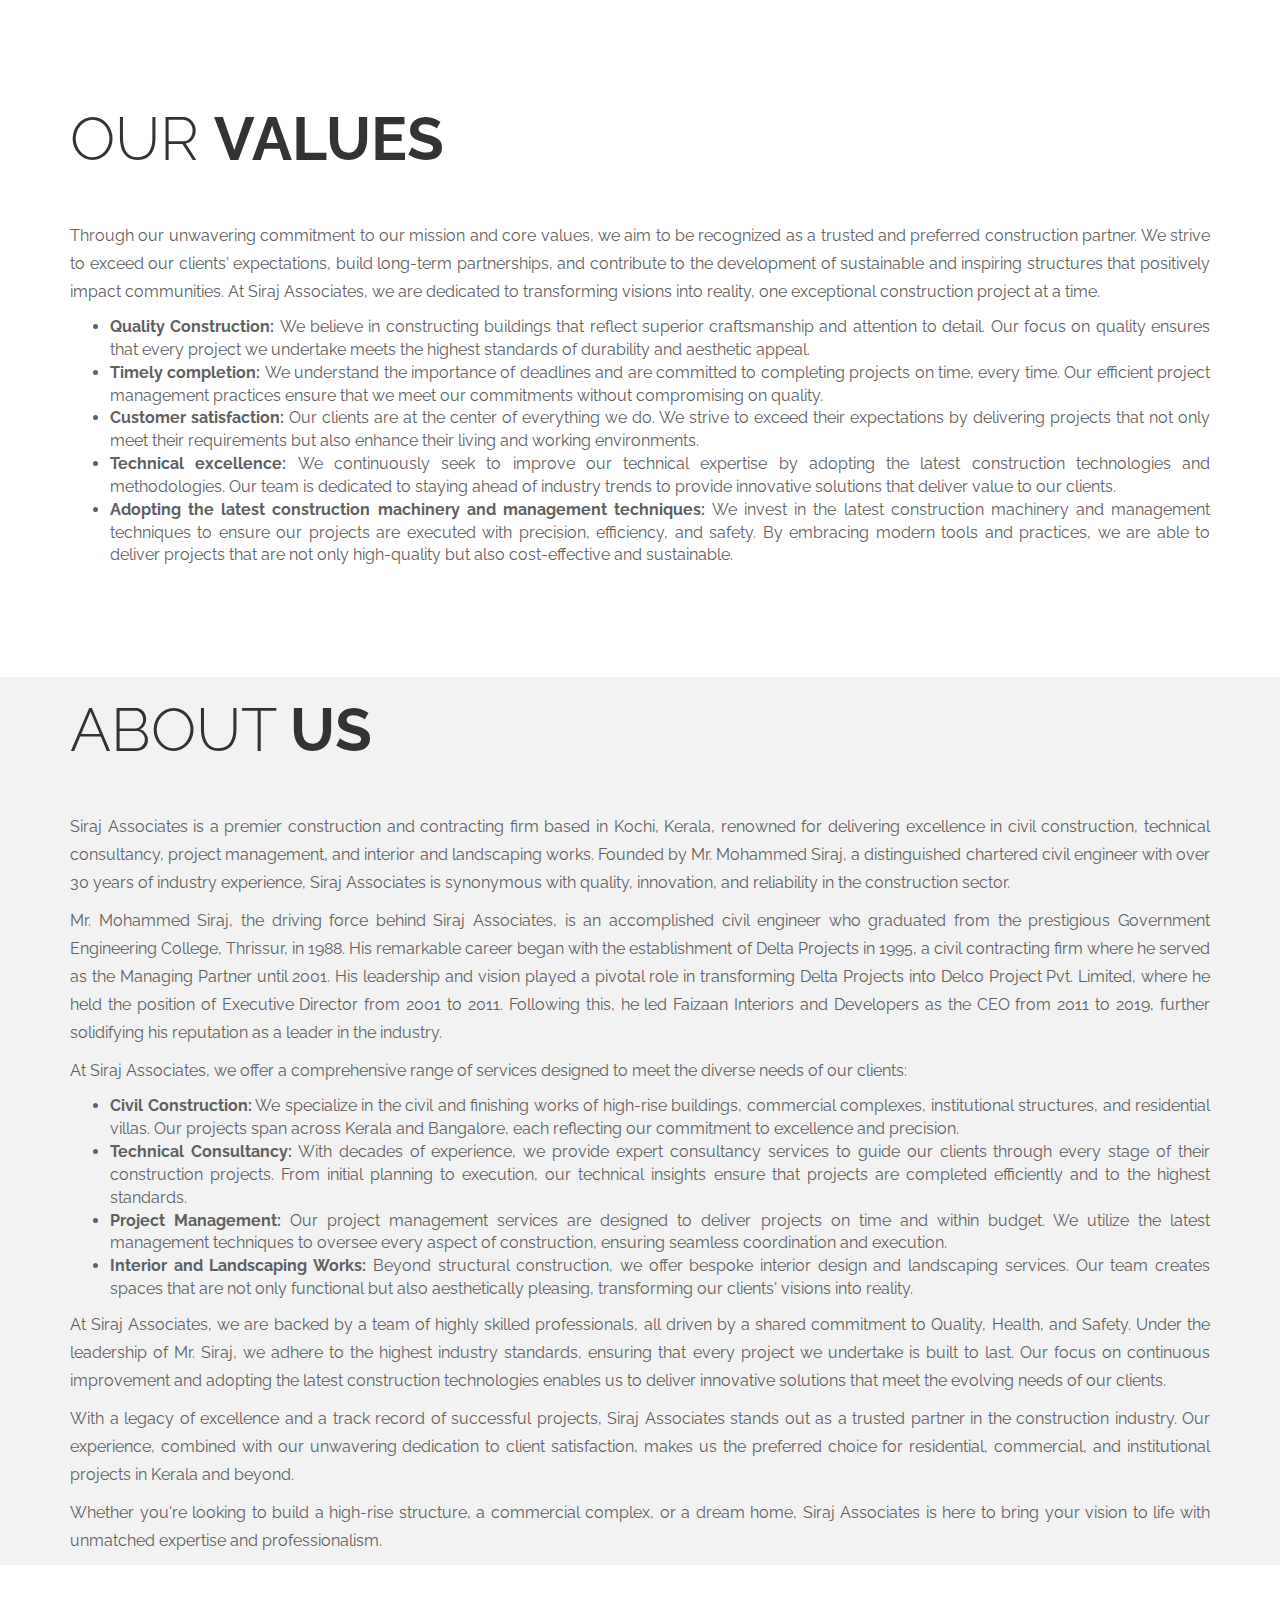
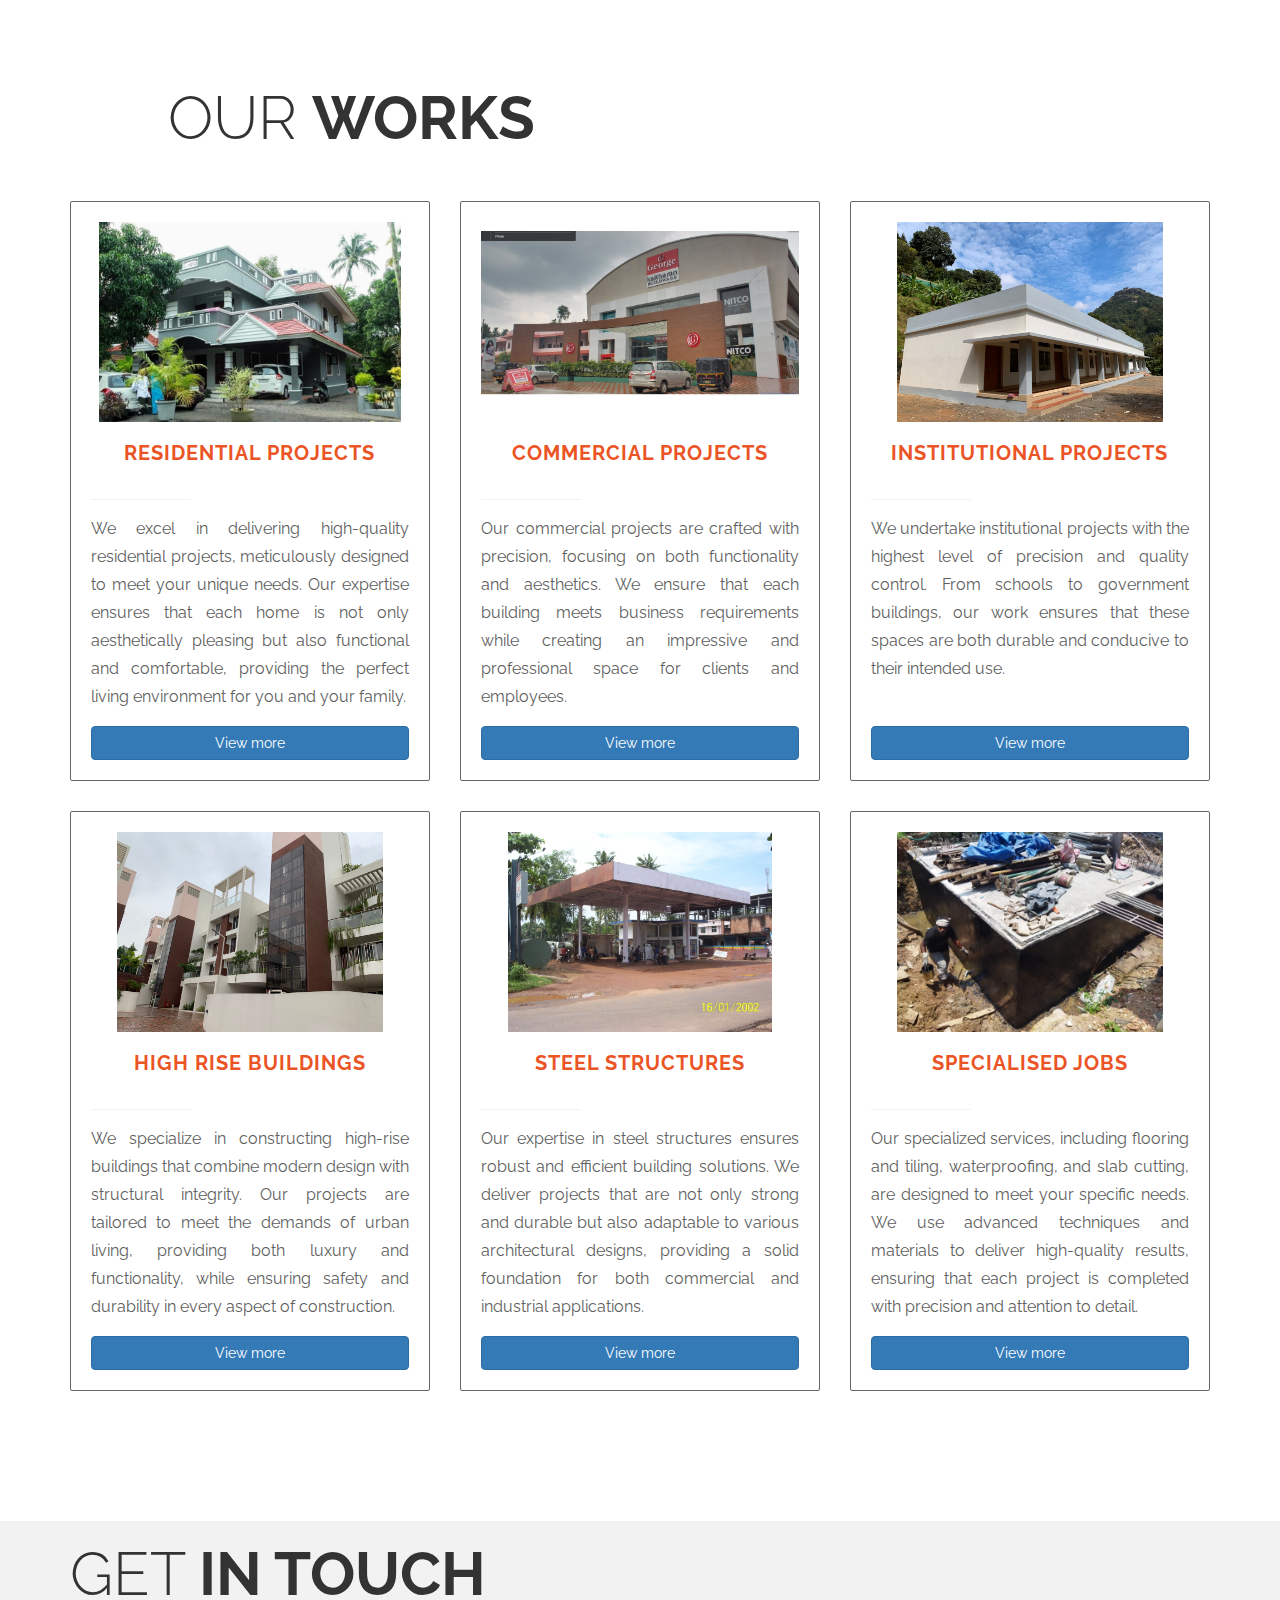
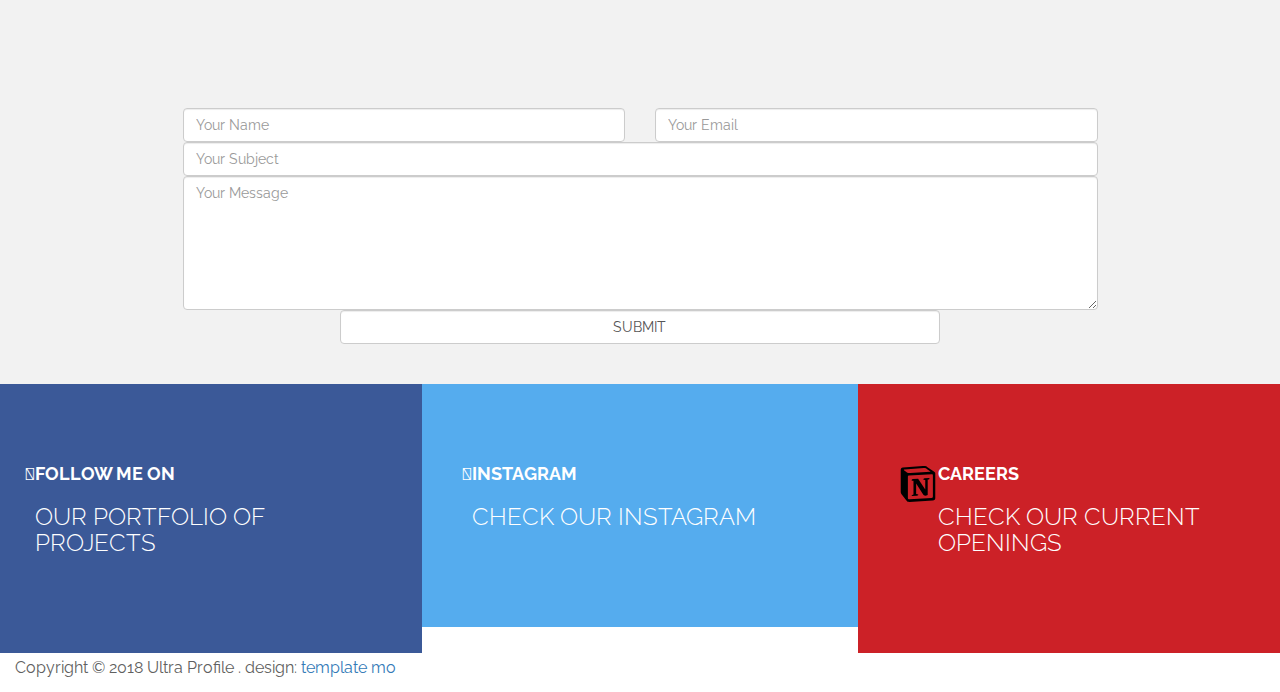
==== commit 4c35c659: "Update index.html" ====
--- a/index.html
+++ b/index.html
@@ -263,7 +263,6 @@
     </section>
     <!-- END WORK -->
 
-
 <!-- START CONTACT -->
 <section id="contact" class="tm-contact" style="background-color: #f2f2f2; padding-bottom: 40px;">
     <div class="container">
@@ -274,13 +273,25 @@
             </div>
             <div class="col-md-1 col-sm-1"></div>
             <div class="col-md-10 col-sm-10">
-                <!-- Embed Google Form here -->
-                <iframe src="https://docs.google.com/forms/d/e/1FAIpQLSf2Z5SaAcoIvlAhTUzB7x5w3cWI6P4V9EEqAsFNW-MVwVQC6w/viewform?embedded=true" width="100%" height="811" frameborder="0" marginheight="0" marginwidth="0">Loading…</iframe>
+                <form action="#" method="post">
+                    <div class="col-md-6 col-sm-6">
+                        <input class="form-control" type="text" placeholder="Your Name">
+                    </div>
+                    <div class="col-md-6 col-sm-6">
+                        <input class="form-control" type="email" placeholder="Your Email">
+                    </div>
+                    <div class="col-md-12 col-sm-12">
+                        <input class="form-control" type="text" placeholder="Your Subject">
+                        <textarea class="form-control" placeholder="Your Message" rows="6"></textarea>
+                    </div>
+                    <div class="col-md-offset-2 col-md-8 col-sm-offset-2 col-sm-8">
+                        <input class="form-control" type="submit" value="SUBMIT">
+                    </div>
+                </form>
             </div>
         </div>
     </div>
 </section>
-<!-- END CONTACT -->
 <!-- START SOCIAL -->
 <section id="social" class="tm-social">
     <div class="container">
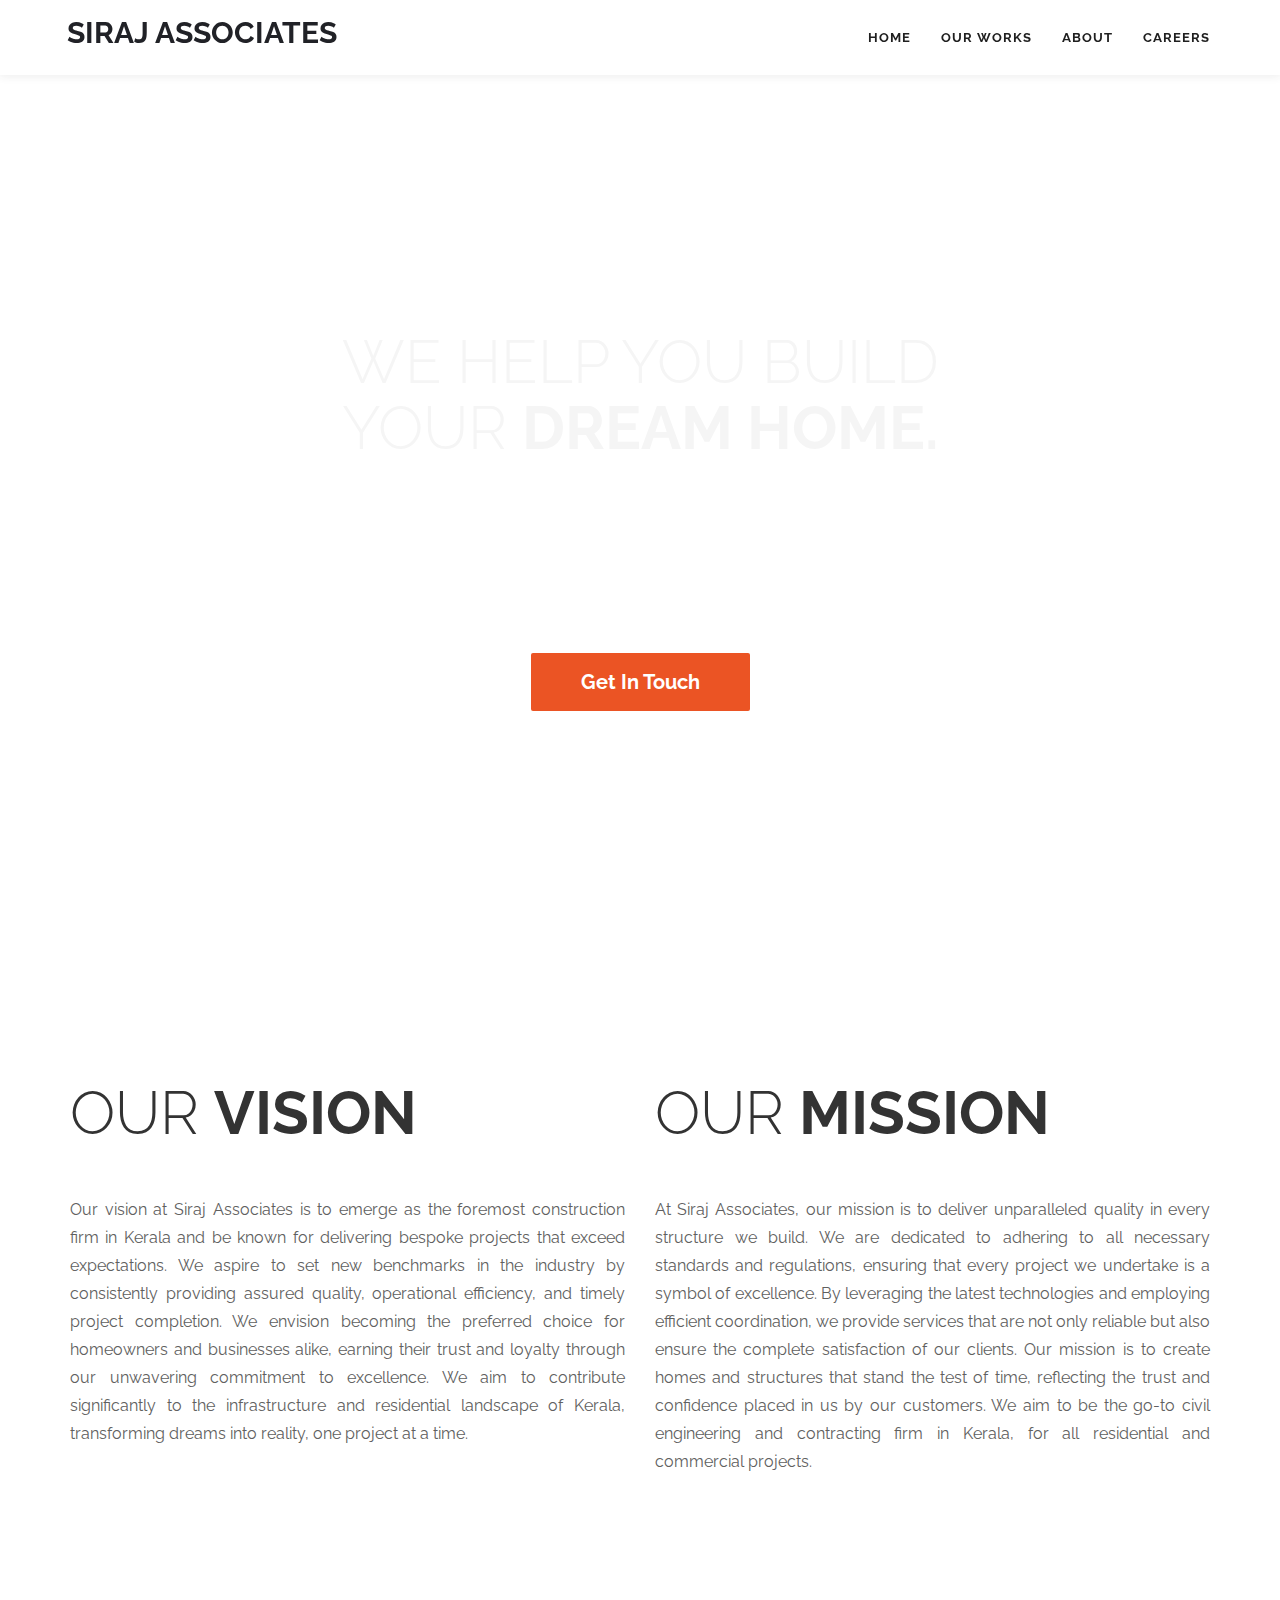
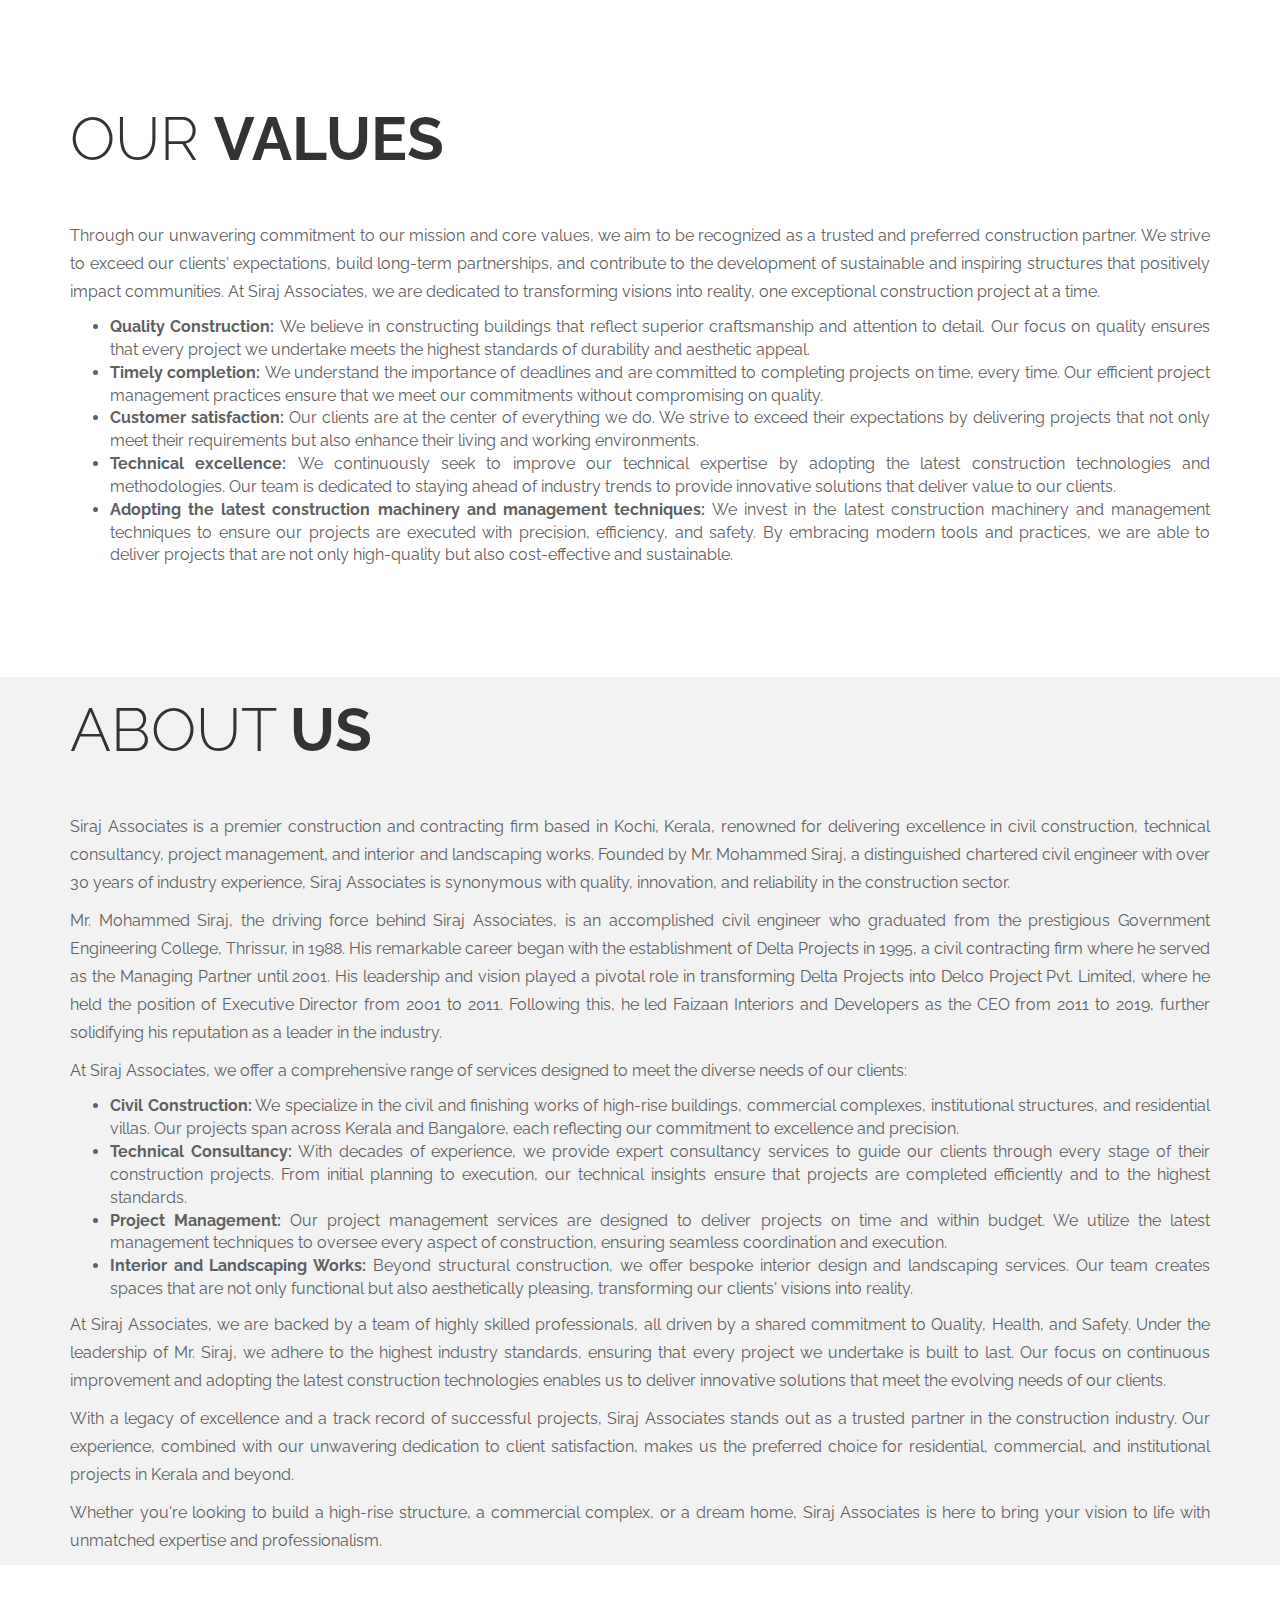
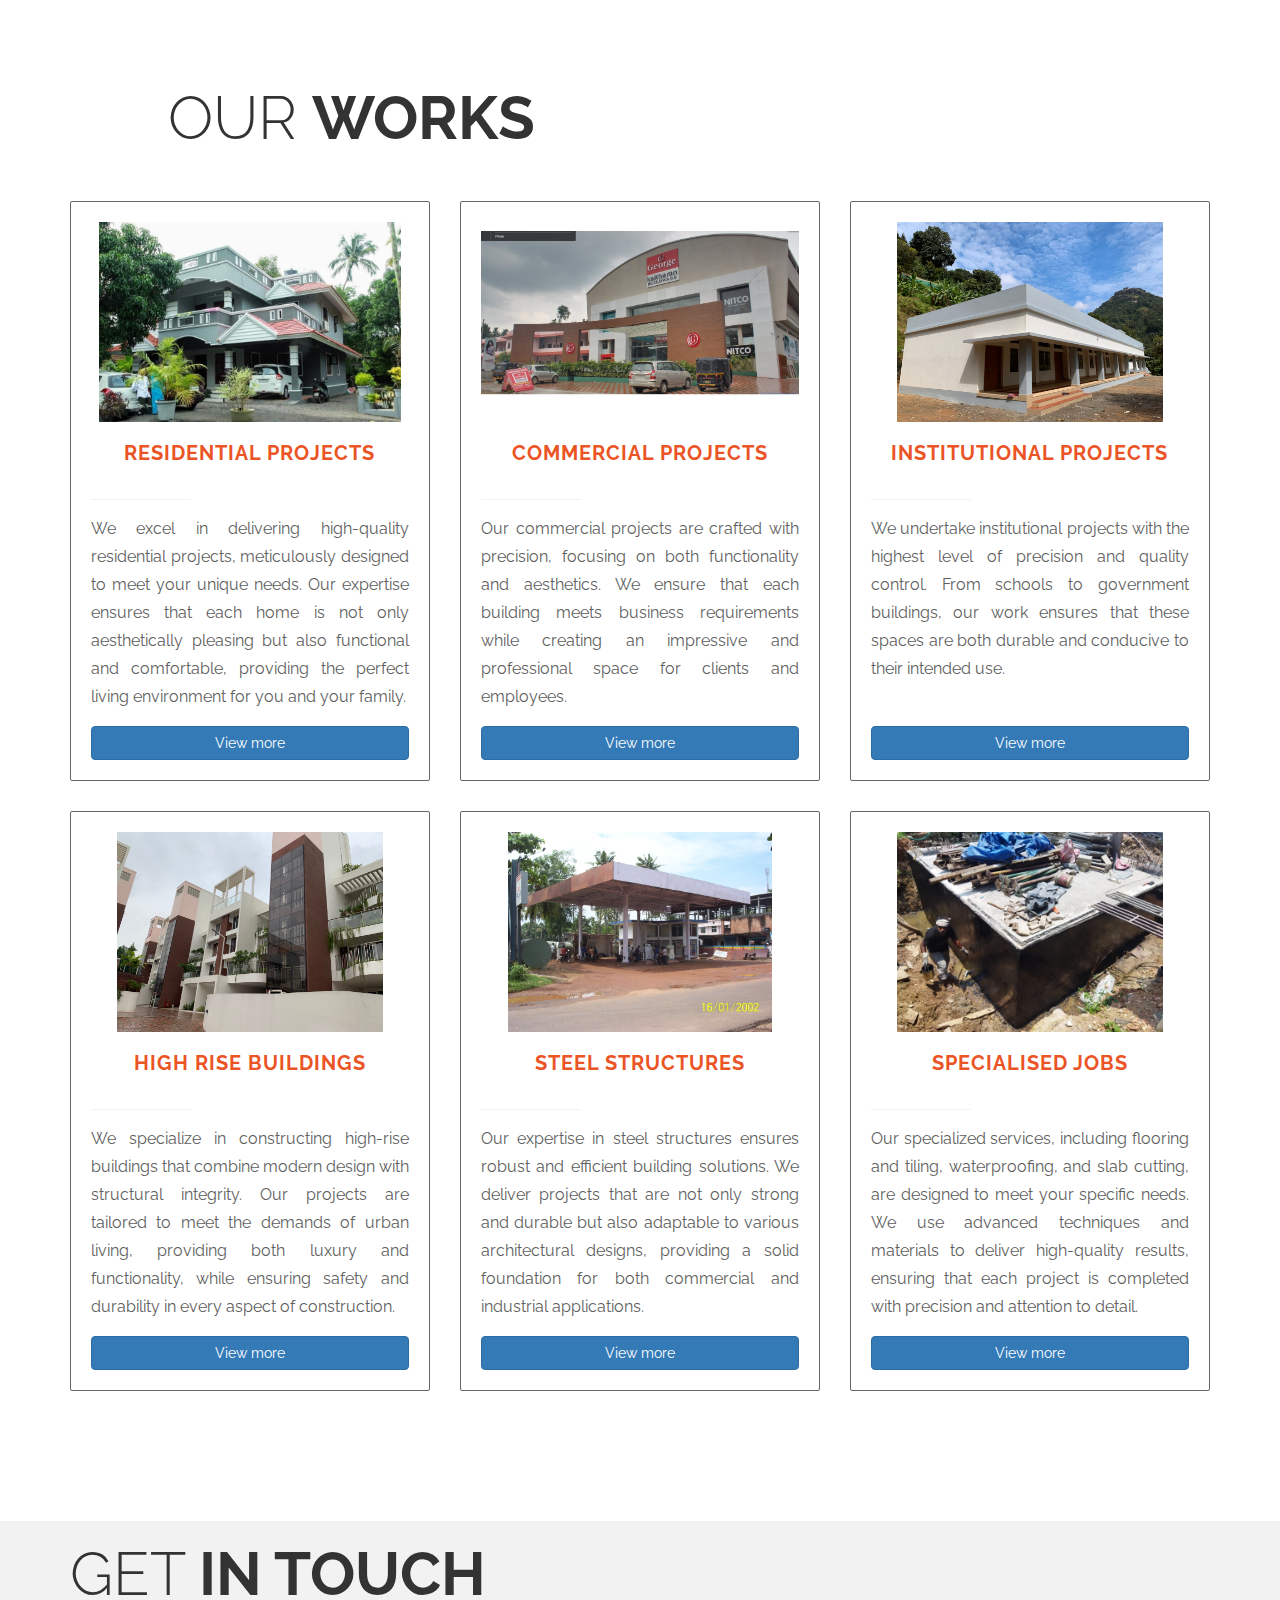
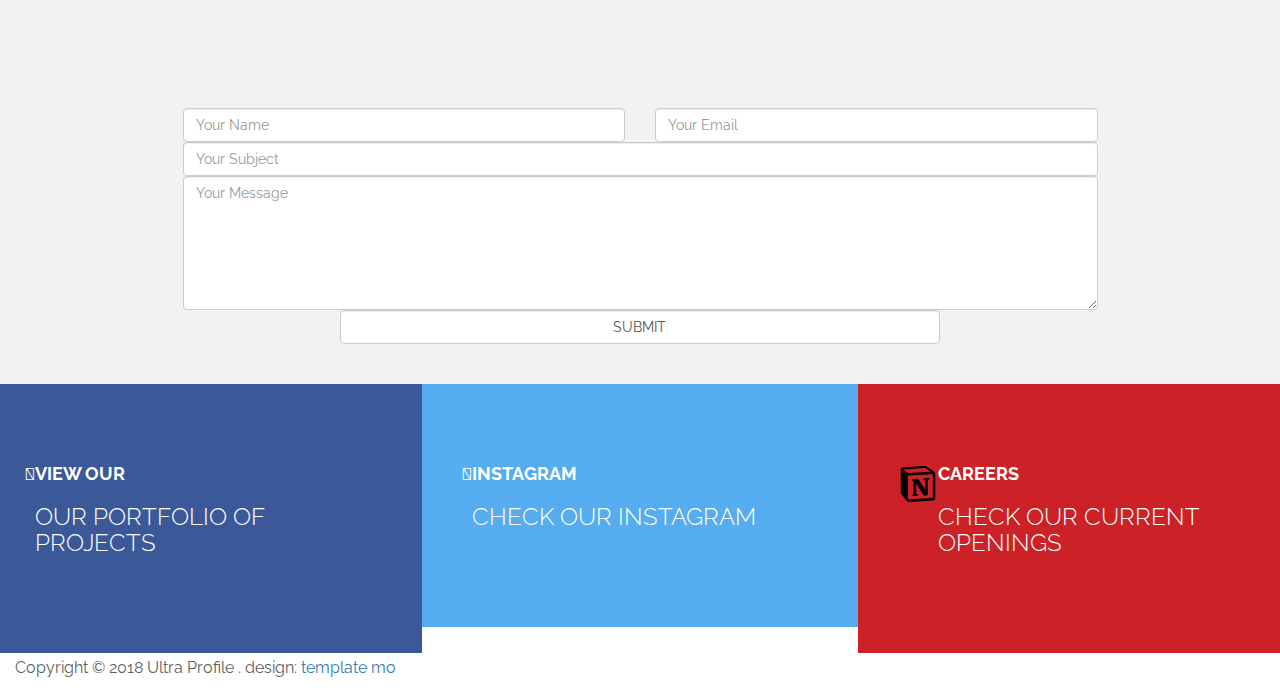
==== commit 6de4fafb: "Update index.html" ====
--- a/index.html
+++ b/index.html
@@ -303,7 +303,7 @@
                             <i class="fa-brands fa-behance"></i>
                         </div>
                         <div class="media-body">
-                            <h4 class="media-heading tm-social-title">Follow me on</h4>
+                            <h4 class="media-heading tm-social-title">View Our</h4>
                             <h3>Our Portfolio of projects</h3>
                         </div>
                     </a>
@@ -317,7 +317,7 @@
                         </div>
                         <div class="media-body">
                             <h4 class="media-heading tm-social-title">Instagram</h4>
-                            <h3>Check our Instagram</h3>
+                            <h3>Check Our Instagram</h3>
                         </div>
                     </a>
                 </div>
@@ -330,7 +330,7 @@
                         </div>
                         <div class="media-body">
                             <h4 class="media-heading tm-social-title">Careers</h4>
-                            <h3>Check our current openings</h3>
+                            <h3>Check Our Current Openings</h3>
                         </div>
                     </a>
                 </div>
